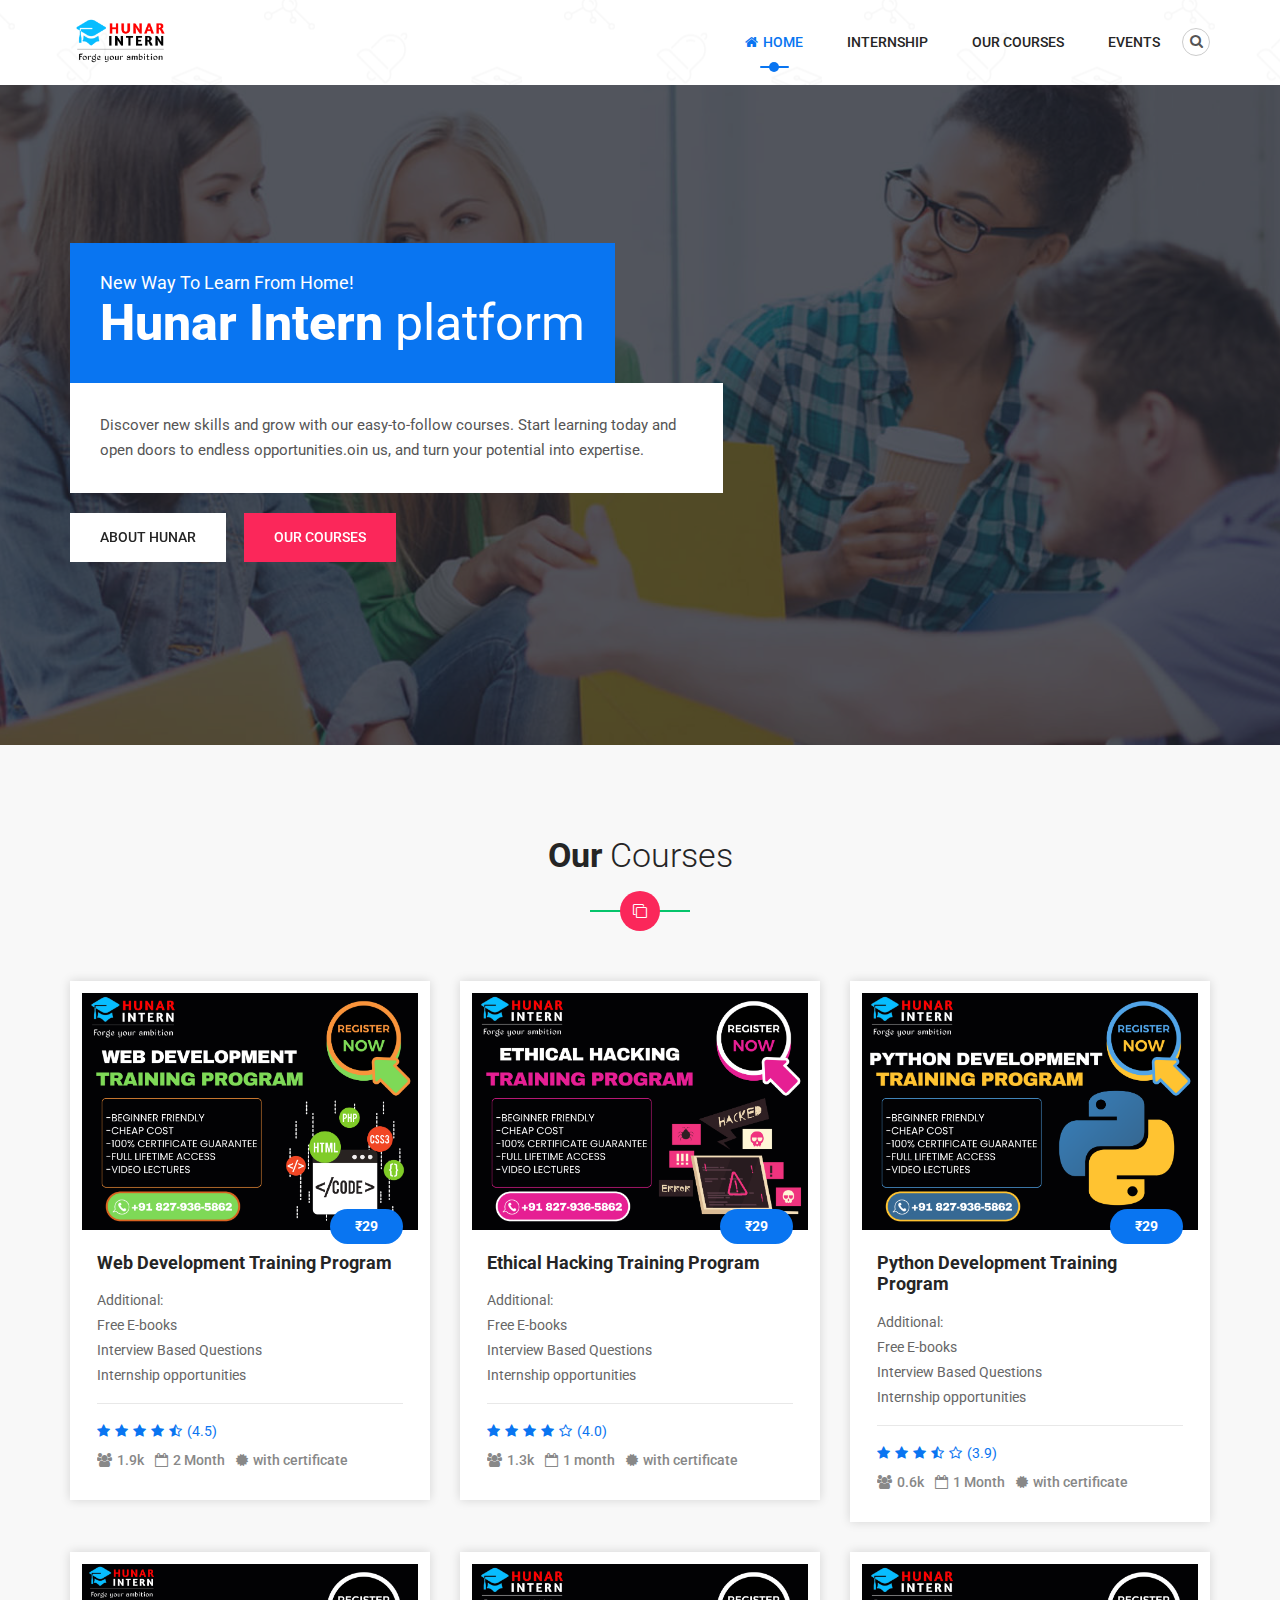
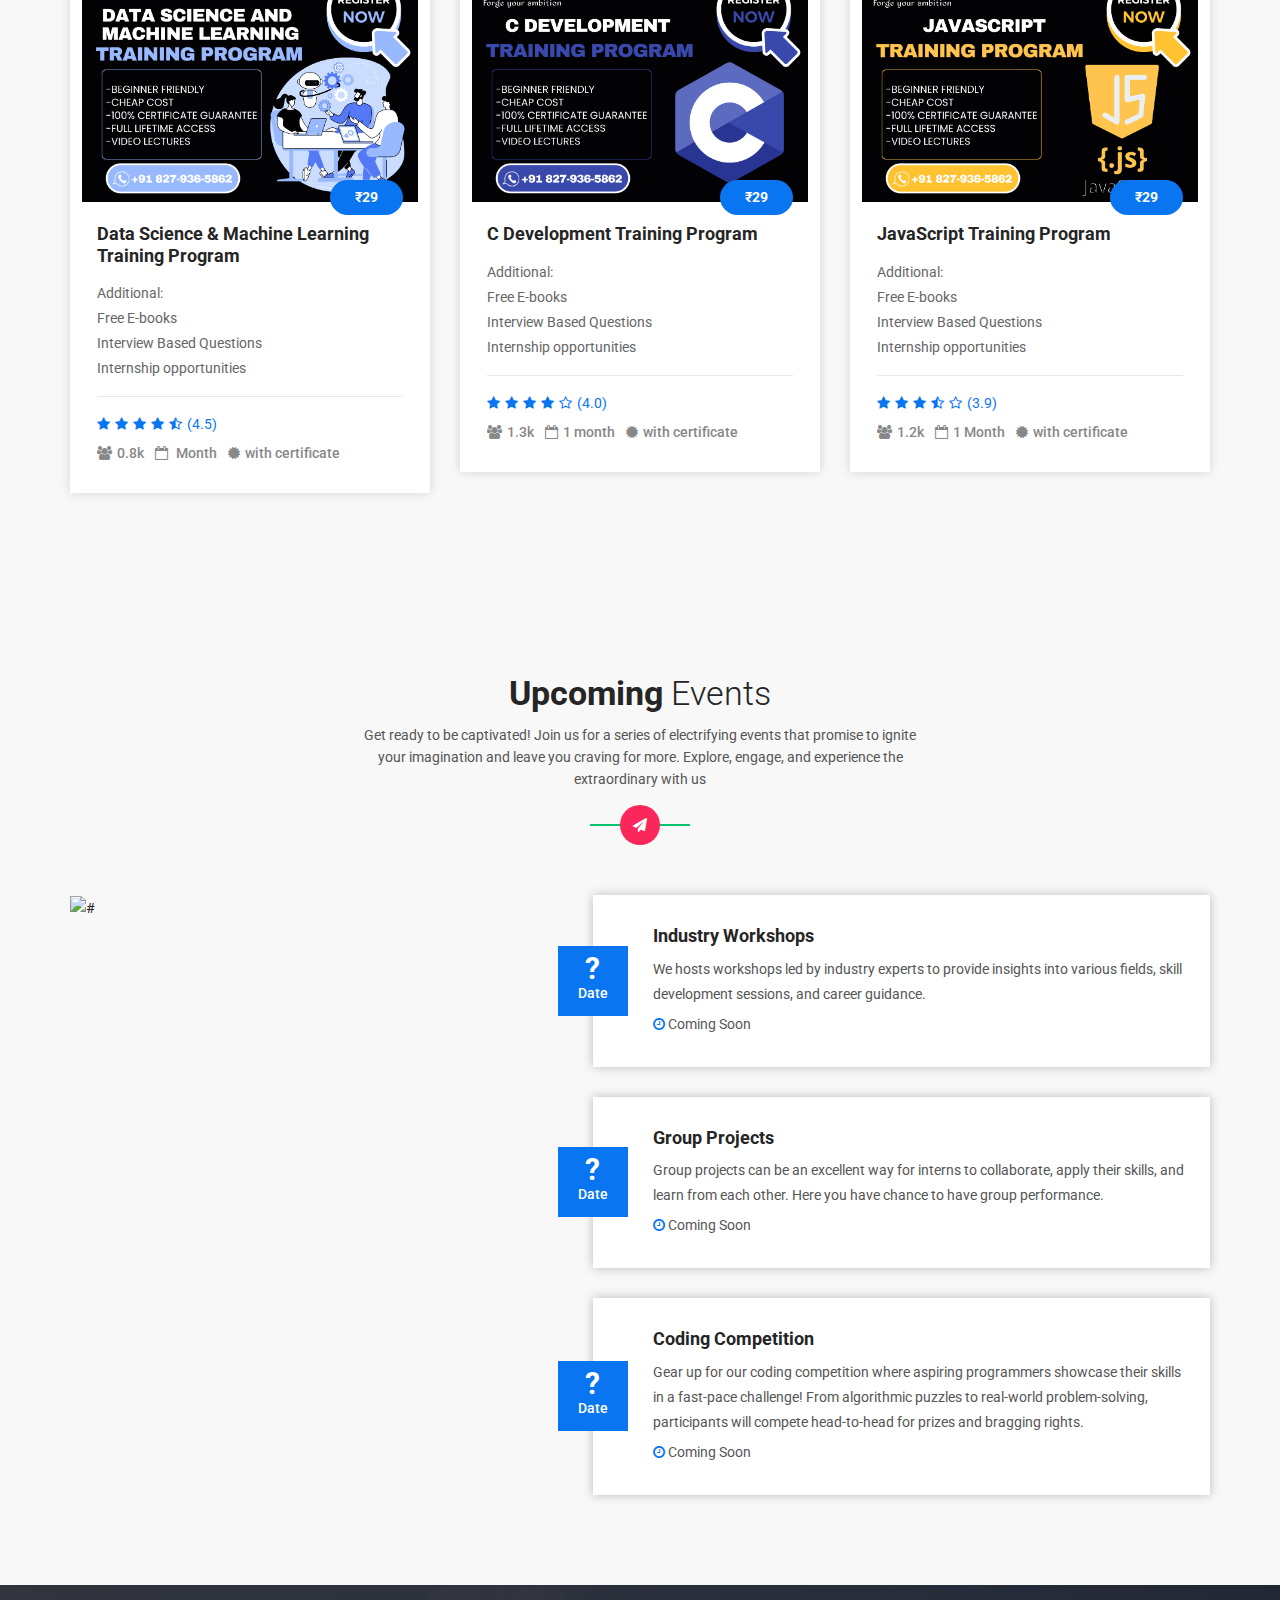
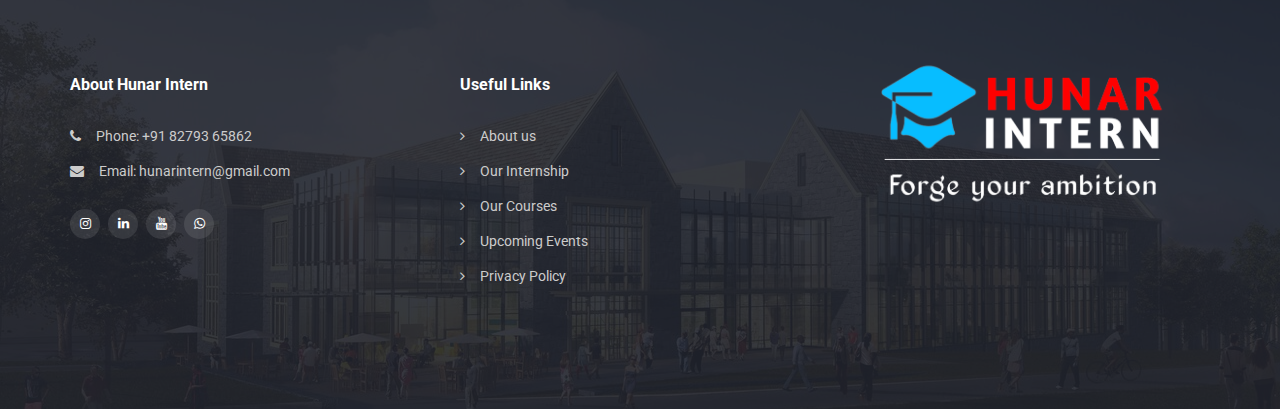
==== index.html @ 2917cbb1 "four commit" ====
<!DOCTYPE html>
<html class="no-js" lang="zxx">
    <head>
		<!-- Meta Tags -->
		<meta charset="utf-8">
		<meta http-equiv="X-UA-Compatible" content="IE=edge">
		<meta name="keywords" content="Site keywords here">
		<meta name="description" content="">
		<meta name='copyright' content=''>
		<meta name="viewport" content="width=device-width, initial-scale=1, shrink-to-fit=no">
		<link rel="icon" href="images/logo1.png" type="image/x-icon">
		
		<!-- Title -->
		<title>Hunar Intern&minus; Courses</title>
		
		<!-- Favicon -->
		<link rel="icon" type="image/png" href="images/favicon.png">
		
		<!-- Web Font -->
		<link href="https://fonts.googleapis.com/css?family=Roboto:300,400,500,700,900" rel="stylesheet">
		
		<!-- Bootstrap CSS -->
		<link rel="stylesheet" href="css/bootstrap.min.css">
		<!-- Font Awesome CSS -->
        <link rel="stylesheet" href="https://cdnjs.cloudflare.com/ajax/libs/font-awesome/4.7.0/css/font-awesome.min.css">
		<!-- Nice Select CSS -->
        <link rel="stylesheet" href="css/niceselect.css">
		<!-- Fancy Box CSS -->
        <link rel="stylesheet" href="css/jquery.fancybox.min.css">
		<!-- Fancy Box CSS -->
        <link rel="stylesheet" href="css/cube-portfolio.min.css">
		<!-- Owl Carousel CSS -->
        <link rel="stylesheet" href="css/owl.carousel.min.css">
		<!-- Animate CSS -->
        <link rel="stylesheet" href="css/animate.min.css">
		<!-- Slick Nav CSS -->
        <link rel="stylesheet" href="css/slicknav.min.css">
        <!-- Magnific Popup -->
		<link rel="stylesheet" href="css/magnific-popup.css">
		
		<!-- Eduland Stylesheet -->
        <link rel="stylesheet" href="css/normalize.css">
        <link rel="stylesheet" href="style.css">
        <link rel="stylesheet" href="css/responsive.css">
		
		<!-- Eduland Colors -->
		<link rel="stylesheet" href="css/colors/color1.css">
		
    </head>
    <body>
	
		<!-- Header -->
		<header class="header">
			<!-- Header Inner -->
			<div class="header-inner overlay">
				<div class="container">
					<div class="row">
						<div class="col-lg-3 col-md-3 col-12">
							<!-- Logo -->
							<div class="logo">
								<a href="index.html"><img src="images/20231229_141813 (2).png" alt="#"></a>
							</div>
							<!--/ End Logo -->
							<div class="mobile-menu"></div>
						</div>
						<div class="col-lg-9 col-md-9 col-12">
							<div class="menu-bar">
								<nav class="navbar navbar-default">
									<div class="navbar-collapse">
										<!-- Main Menu -->
										<ul id="nav" class="nav menu navbar-nav">
											<li class="active"><a href="index.html"><i class="fa fa-home"></i>Home</a></li>
											<li><a href="#"><i class="fa fa-clone"></i>Internship</a> 
												<ul class="dropdown">
													<li><a href="https://hunarintern.live">Web Development</a></li>
													<li><a href="https://hunarintern.live">Ethical hacking</a></li>
													<li><a href="https://hunarintern.live">Python Development</a></li>
													<li><a href="https://hunarintern.live">Cloud Computing</a></li>
													<li><a href="https://hunarintern.live">More Internship</a></li>
												</ul>
											</li>
											<li><a href="#courses"><i class="fa fa-clone"></i>Our Courses</a></li>
											<li><a href="events.html"><i class="fa fa-bullhorn"></i>Events</a></li>
										</ul>
										<!-- End Main Menu -->
									</div> 
								</nav>
								<!-- Search Area -->
								<div class="search-area">
									<a href="#header" class="icon"><i class="fa fa-search"></i></a>
									<form class="search-form">
										<input type="text" placeholder="ex: data science course" name="search">
										<button value="search " type="submit"><i class="fa fa-search"></i></button>
									</form>
								</div>	
								<!-- End Search Area-->
							</div>
						</div>
					</div>
				</div>
			</div>
			<!--/ End Header Inner -->
		</header>
		<!--/ End Header -->
		
		<!-- Slider Area -->
		<section class="home-slider">
			<div class="slider-active">
				<!-- Single Slider -->
				<div class="single-slider overlay">
					<div class="slider-image" style="background-image:url('images/slider/slider-bg1.jpg')"></div>
					<div class="container">
						<div class="row">
							<div class="col-lg-7 col-md-10 col-12">
								<!-- Slider Content -->
								<div class="slider-content">
									<h1 class="slider-title"><span>New Way To Learn From Home!</span>Hunar Intern <b>platform</b></h1>
									<p class="slider-text">Discover new skills and grow with our easy-to-follow courses. Start learning today and open doors to endless opportunities.oin us, and turn your potential into expertise.</p>
									<!-- Button -->
									<div class="button">
										<a href="learnmore.html" class="btn white">About Hunar</a>
										<a href="#courses" class="btn white primary">Our Courses</a>
									</div>
									<!--/ End Button -->
								</div>
								<!--/ End Slider Content -->
							</div>
						</div>	
					</div>
				</div>
				<!--/ End Single Slider -->
			</div>
		</section>
		<!--/ End Slider Area -->
		
		<!-- Courses -->
		<section class="courses section">
			<div id="courses"class="container">
				<div class="row">
					<div class="col-lg-6 offset-lg-3 col-12">
						<div class="section-title bg">
							<h2>Our <span>Courses</span></h2>
							<!-- <p>Able an hope of body. Any nay shyness article matters own removal nothing his forming. Gay own additions education satisfied the perpetual. If he cause manor happy</p> -->
							<div class="icon"><i class="fa fa-clone"></i></div>
						</div>
					</div>
				</div>
				<div class="row">
					<div class="col-lg-4 col-md-6 col-12">
						<!-- Single Course -->
						<div class="single-course">
							<!-- Course Head -->
							<div class="course-head overlay">
								<img src="images/courses/web dev.png" alt="#">
								<a href="course-single.html" class="btn white primary">Register Now</a>
							</div>
							<!-- Course Body -->
							<div class="course-body">
								<div class="name-price">
									<div class="teacher-info"><br><br>
										<!-- <img src="images/author1.jpg" alt="#"> -->
										<h4 class="title">Jewel Mathies</h4>
										</div>
									<span class="price">₹29</span>
								</div>
								<h4 class="c-title"><a href="course-single.html">Web Development Training Program</a></h4>
								<p>Additional:<br>Free E-books<br> Interview Based Questions<br>Internship opportunities</p>

							</div>
							<!-- Course Meta -->
							<div class="course-meta">
								<!-- Rattings -->
								<ul class="rattings">
									<li><i class="fa fa-star"></i></li>
									<li><i class="fa fa-star"></i></li>
									<li><i class="fa fa-star"></i></li>
									<li><i class="fa fa-star"></i></li>
									<li><i class="fa fa-star-half-o"></i></li>
									<li class="point"><span>4.5</span></li>
								</ul>
								<!-- Course Info -->
								<div class="course-info">
									<span><i class="fa fa-users"></i>1.9k </span>
									<span><i class="fa fa-calendar-o"></i>2 Month</span>
									<span><i class="fa fa-certificate"></i>with certificate</span>

								</div>
							</div>
							<!--/ End Course Meta -->
						</div>
						<!--/ End Single Course -->
					</div>
					<div class="col-lg-4 col-md-6 col-12">
						<!-- Single Course -->
						<div class="single-course">
							<!-- Course Head -->
							<div class="course-head overlay">
								<img src="images/courses/ethical hacking.png" alt="#">
								<a href="course-single.html" class="btn white primary">Register Now</a>
							</div>
							<!-- Course Body -->
							<div class="course-body">
								<div class="name-price">
									<div class="teacher-info"><br><br>
										<!-- <img src="images/author3.jpg" alt="#"> -->
										<h4 class="title">Noha Brown</h4>
									</div>
									<span class="price">₹29</span>
								</div>
								<h4 class="c-title"><a href="course-single.html">Ethical Hacking Training Program </a></h4>
								<p>Additional:<br>Free E-books<br> Interview Based Questions<br>Internship opportunities</p>

							</div>
							<!-- Course Meta -->
							<div class="course-meta">
								<!-- Rattings -->
								<ul class="rattings">
									<li><i class="fa fa-star"></i></li>
									<li><i class="fa fa-star"></i></li>
									<li><i class="fa fa-star"></i></li>
									<li><i class="fa fa-star"></i></li>
									<li><i class="fa fa-star-o"></i></li>
									<li class="point"><span>4.0</span></li>
								</ul>
								<!-- Course Info -->
								<div class="course-info">
									<span><i class="fa fa-users"></i>1.3k </span>
									<span><i class="fa fa-calendar-o"></i>1 month</span>
									<span><i class="fa fa-certificate"></i>with certificate</span>

								</div>
							</div>
							<!--/ End Course Meta -->
						</div>
						<!--/ End Single Course -->
					</div>
					<div class="col-lg-4 col-md-6 col-12">
						<!-- Single Course -->
						<div class="single-course">
							<!-- Course Head -->
							<div class="course-head overlay">
								<img src="images/courses/python.png" alt="#">
								<a href="course-single.html" class="btn white primary">Register Now</a>
							</div>
							<!-- Course Body -->
							<div class="course-body">
								<div class="name-price">
									<div class="teacher-info"><br><br>
										<!-- <img src="images/author2.jpg" alt="#"> -->
										<h4 class="title">Jenola Protan</h4>
									</div>
									<span class="price">₹29</span>
								</div>
								<h4 class="c-title"><a href="course-single.html">Python Development Training Program</a></h4>
								<p>Additional:<br>Free E-books<br> Interview Based Questions<br>Internship opportunities</p>

							</div>
							<!-- Course Meta -->
							<div class="course-meta">
								<!-- Rattings -->
								<ul class="rattings">
									<li><i class="fa fa-star"></i></li>
									<li><i class="fa fa-star"></i></li>
									<li><i class="fa fa-star"></i></li>
									<li><i class="fa fa-star-half-o"></i></li>
									<li><i class="fa fa-star-o"></i></li>
									<li class="point"><span>3.9</span></li>
								</ul>
								<!-- Course Info -->
								<div class="course-info">
									<span><i class="fa fa-users"></i>0.6k</span>
									<span><i class="fa fa-calendar-o"></i>1 Month</span>
									<span><i class="fa fa-certificate"></i>with certificate</span>

								</div>
							</div>
							<!--/ End Course Meta -->
						</div>
						<!--/ End Single Course -->
					</div>
					<div class="col-lg-4 col-md-6 col-12">
						<!-- Single Course -->
						<div class="single-course">
							<!-- Course Head -->
							<div class="course-head overlay">
								<img src="images/courses/data science.png" alt="#">
								<a href="course-single.html" class="btn white primary">Register Now</a>
							</div>
							<!-- Course Body -->
							<div class="course-body">
								<div class="name-price">
									<div class="teacher-info"><br><br>
										<!-- <img src="images/author1.jpg" alt="#"> -->
										<h4 class="title">Jewel Mathies</h4>
										</div>
									<span class="price">₹29</span>
								</div>
								<h4 class="c-title"><a href="course-single.html">Data Science & Machine Learning Training Program</a></h4>
								<p>Additional:<br>Free E-books<br> Interview Based Questions<br>Internship opportunities</p>

							</div>
							<!-- Course Meta -->
							<div class="course-meta">
								<!-- Rattings -->
								<ul class="rattings">
									<li><i class="fa fa-star"></i></li>
									<li><i class="fa fa-star"></i></li>
									<li><i class="fa fa-star"></i></li>
									<li><i class="fa fa-star"></i></li>
									<li><i class="fa fa-star-half-o"></i></li>
									<li class="point"><span>4.5</span></li>
								</ul>
								<!-- Course Info -->
								<div class="course-info">
									<span><i class="fa fa-users"></i>0.8k </span>
									<span><i class="fa fa-calendar-o"></i> Month</span>
									<span><i class="fa fa-certificate"></i>with certificate</span>

								</div>
							</div>
							<!--/ End Course Meta -->
						</div>
						<!--/ End Single Course -->
					</div>
					<div class="col-lg-4 col-md-6 col-12">
						<!-- Single Course -->
						<div class="single-course">
							<!-- Course Head -->
							<div class="course-head overlay">
								<img src="images/courses/c pro.png" alt="#">
								<a href="course-single.html" class="btn white primary">Register Now</a>
							</div>
							<!-- Course Body -->
							<div class="course-body">
								<div class="name-price">
									<div class="teacher-info"><br><br>
										<!-- <img src="images/author3.jpg" alt="#"> -->
										<h4 class="title">Noha Brown</h4>
									</div>
									<span class="price">₹29</span>
								</div>
								<h4 class="c-title"><a href="course-single.html">C Development Training Program</a></h4>
								<p>Additional:<br>Free E-books<br> Interview Based Questions<br>Internship opportunities</p>

							</div>
							<!-- Course Meta -->
							<div class="course-meta">
								<!-- Rattings -->
								<ul class="rattings">
									<li><i class="fa fa-star"></i></li>
									<li><i class="fa fa-star"></i></li>
									<li><i class="fa fa-star"></i></li>
									<li><i class="fa fa-star"></i></li>
									<li><i class="fa fa-star-o"></i></li>
									<li class="point"><span>4.0</span></li>
								</ul>
								<!-- Course Info -->
								<div class="course-info">
									<span><i class="fa fa-users"></i>1.3k</span>
									<span><i class="fa fa-calendar-o"></i>1 month</span>
									<span><i class="fa fa-certificate"></i>with certificate</span>

								</div>
							</div>
							<!--/ End Course Meta -->
						</div>
						<!--/ End Single Course -->
					</div>
					<div class="col-lg-4 col-md-6 col-12">
						<!-- Single Course -->
						<div class="single-course">
							<!-- Course Head -->
							<div class="course-head overlay">
								<img src="images/courses/javascript.png" alt="#">
								<a href="course-single.html" class="btn white primary">Register Now</a>
							</div>
							<!-- Course Body -->
							<div class="course-body">
								<div class="name-price">
									<div class="teacher-info"><br><br>
										<!-- <img src="images/author2.jpg" alt="#"> -->
										<h4 class="title">Jenola Protan</h4>
									</div>
									<span class="price">₹29</span>
								</div>
								<h4 class="c-title"><a href="course-single.html">JavaScript Training Program</a></h4>
								<p>Additional:<br>Free E-books<br> Interview Based Questions<br>Internship opportunities</p>
							</div>
							<!-- Course Meta -->
							<div class="course-meta">
								<!-- Rattings -->
								<ul class="rattings">
									<li><i class="fa fa-star"></i></li>
									<li><i class="fa fa-star"></i></li>
									<li><i class="fa fa-star"></i></li>
									<li><i class="fa fa-star-half-o"></i></li>
									<li><i class="fa fa-star-o"></i></li>
									<li class="point"><span>3.9</span></li>
								</ul>
								<!-- Course Info -->
								<div class="course-info">
									<span><i class="fa fa-users"></i>1.2k </span>
									<span><i class="fa fa-calendar-o"></i>1 Month</span>
									<span><i class="fa fa-certificate"></i>with certificate</span>
								</div>
							</div>
							<!--/ End Course Meta -->
						</div>
						<!--/ End Single Course -->
					</div>
				</div>
			</div>
		</section>
		<!--/ End Courses -->	
		
	
		
		<!-- Events -->
		<section  class="events section">
			<div id="Events" class="container">
				<div class="row">
					<div class="col-lg-6 offset-lg-3 col-12">
						<div class="section-title bg">
							<h2>Upcoming <span>Events</span></h2>
							<p>Get ready to be captivated! Join us for a series of electrifying events that promise to ignite your imagination and leave you craving for more. Explore, engage, and experience the extraordinary with us</p>
							<div class="icon"><i class="fa fa-paper-plane"></i></div>
						</div>
					</div>
				</div>
				<div class="row">
					<div class="col-lg-5 col-12">
						<div class="event-img">
							<img src="images/event-left.png" alt="#">
						</div>
					</div>
					<div class="col-lg-7 col-12">
						<div class="coming-event">
							<!-- Single Event -->
							<div class="single-event">
								<div class="event-date">
									<p>?<span>Date</span></p>
								</div>
								<div class="event-content">
									<h3 class="event-title"><a href="event-single.html">Industry Workshops</a></h3>
									<p>We hosts workshops led by industry experts to provide insights into various fields, skill development sessions, and career guidance.</p>
									<span class="entry-date-time"><i class="fa fa-clock-o" aria-hidden="true"></i> Coming Soon </span>
								</div>
							</div>
							<!-- End Single Event -->
							<!-- Single Event -->
							<div class="single-event">
								<div class="event-date">
									<p>?<span>Date</span></p>
								</div>
								<div class="event-content">
									<h3 class="event-title"><a href="event-single.html">Group Projects</a></h3>
									<p>Group projects can be an excellent way for interns to collaborate, apply their skills, and learn from each other. Here you have chance to have group performance.</p>
									<span class="entry-date-time"><i class="fa fa-clock-o" aria-hidden="true"></i> Coming Soon</span>
								</div>
							</div>
							<!-- End Single Event -->
							<!-- Single Event -->
							<div class="single-event">
								<div class="event-date">
									<p>?<span>Date</span></p>
								</div>
								<div class="event-content">
									<h3 class="event-title"><a href="event-single.html">Coding Competition</a></h3>
									<p>Gear up for our coding competition where aspiring programmers showcase their skills in a fast-pace challenge! From algorithmic puzzles to real-world problem-solving, participants will compete head-to-head for prizes and bragging rights.
									</p>
									<span class="entry-date-time"><i class="fa fa-clock-o" aria-hidden="true"></i> Coming Soon </span>
								</div>
							</div>
							<!-- End Single Event -->
						</div>
					</div>
				</div>
			</div>
		</section>
		<!--/ End Events -->
		
		
	
		
		
		<!-- Footer -->
		<footer class="footer section">
			<!-- Footer Top -->
			<div class="footer-top overlay">
				<div class="container">
					<div class="row">
						<div class="col-lg-4 col-md-6 col-12">
							<!-- About -->
							<div class="single-widget about">
								<h2>About Hunar Intern</h2>
								<ul class="list">
									<li><i class="fa fa-phone"></i>Phone: +91 82793 65862 </li>
									<li><i class="fa fa-envelope"></i>Email: <a href="mailto:hunarintern@gmail.com">hunarintern@gmail.com</a></li>
								</ul>
								<!-- Social -->
								<ul class="social">
									<li><a href="https://www.instagram.com/hunarintern?igsh=MWtuYm9ydWgxN2Eydg=="><i class="fa fa-instagram"></i></a></li>
									<li><a href="https://www.linkedin.com/company/hunarintern/"><i class="fa fa-linkedin"></i></a></li>
									<li><a href="http://www.youtube.com/@hunarintern"><i class="fa fa-youtube"></i></a></li>
									<li><a href="https://chat.whatsapp.com/GbqvL8m5F9k1TNo6HYK48T"><i class="fa fa-whatsapp"></i></a></li>
								</ul>
								<!-- End Social -->
							</div>
							<!--/ End About -->
						</div>
						<div class="col-lg-4 col-md-6 col-12">
							<!-- Useful Links -->
							<div class="single-widget list">
								<h2>Useful Links</h2>
								<ul>
									<li><i class="fa fa-angle-right"></i><a href="learnmore.html">About us</a></li>
									<li><i class="fa fa-angle-right"></i><a href="https://hunarintern.live">Our Internship</a></li>
									<li><i class="fa fa-angle-right"></i><a href="#courses">Our Courses</a></li>
									<li><i class="fa fa-angle-right"></i><a href="events.html">Upcoming Events</a></li>
									<li><i class="fa fa-angle-right"></i><a href="privacypolices.html">Privacy Policy</a></li>
								
								</ul>
							</div>
							<img href="images/logo3.png">
							<!--/ End Useful Links -->
						</div>
						<div class="col-lg-4 col-md-6 col-12">
							<!-- Useful Links -->
							<div class="logo">
								<a href="index.html"><img src="images/logo4.png" alt="#"></a>
							</div>
						</div>
					</div>
				</div>
			</div>
			<!--/ End Footer Top -->
	
		</footer>
		<!--/ End Footer -->
		
		<!-- Jquery JS-->
        <script src="js/jquery.min.js"></script>
        <script src="js/jquery-migrate.min.js"></script>
		<!-- Colors JS-->
        <script src="js/colors.js"></script>
		<!-- Popper JS-->
        <script src="js/popper.min.js"></script>
		<!-- Bootstrap JS-->
        <script src="js/bootstrap.min.js"></script>
		<!-- Owl Carousel JS-->
        <script src="js/owl.carousel.min.js"></script>
		<!-- Jquery Steller JS -->
		<script src="js/jquery.stellar.min.js"></script>
		<!-- Final Countdown JS -->
		<script src="js/finalcountdown.min.js"></script>
		<!-- Fancy Box JS-->
		<script src="js/facnybox.min.js"></script>
		<!-- Magnific Popup JS-->
		<script src="js/jquery.magnific-popup.min.js"></script>
		<!-- Circle Progress JS -->
		<script src="js/circle-progress.min.js"></script>
		<!-- Nice Select JS -->
		<script src="js/niceselect.js"></script>
		<!-- Jquery Steller JS-->
        <script src="js/jquery.stellar.min.js"></script>
		<!-- Jquery Steller JS-->
        <script src="js/cube-portfolio.min.js"></script>
		<!-- Slick Nav JS-->
        <script src="js/slicknav.min.js"></script>
		<!-- Easing JS-->
        <script src="js/easing.min.js"></script>
		<!-- Waypoints JS-->
        <script src="js/waypoints.min.js"></script>
		<!-- Counter Up JS -->
		<script src="js/jquery.counterup.min.js"></script>
		<!-- Scroll Up JS-->
        <script src="js/jquery.scrollUp.min.js"></script>
		<!-- Gmaps JS-->
		<script src="js/gmaps.min.js"></script>
		<!-- Main JS-->
        <script src="js/main.js"></script>
    </body>
</html>
---- css/niceselect.css ----
.nice-select {
    -webkit-tap-highlight-color: transparent;
    background-color: #fff;
    border-radius: 5px;
    border: solid 1px #e8e8e8;
    box-sizing: border-box;
    clear: both;
    cursor: pointer;
    display: block;
    float: left;
    font-family: inherit;
    font-size: 15px;
    font-weight: normal;
    height: 42px;
    line-height: 27px;
    outline: none;
    padding-left: 18px;
    padding-right: 30px;
    position: relative;
    text-align: left !important;
    -webkit-transition: all 0.2s ease-in-out;
    transition: all 0.2s ease-in-out;
    -webkit-user-select: none;
    -moz-user-select: none;
    -ms-user-select: none;
    user-select: none;
    white-space: nowrap;
    width: auto;
    margin-bottom: 16px;
}

.nice-select:hover {
    border-color: #3164F4;
}

.nice-select:active,
.nice-select.open,
.nice-select:focus {
    border-color: #999;
}

.nice-select:after {
    border-bottom: 2px solid #999;
    border-right: 2px solid #999;
    content: '';
    display: block;
    height: 8px;
    margin-top: -4px;
    pointer-events: none;
    position: absolute;
    right: 12px;
    top: 50%;
    -webkit-transform-origin: 66% 66%;
    -ms-transform-origin: 66% 66%;
    transform-origin: 66% 66%;
    -webkit-transform: rotate(45deg);
    -ms-transform: rotate(45deg);
    transform: rotate(45deg);
    -webkit-transition: all 0.15s ease-in-out;
    transition: all 0.15s ease-in-out;
    width: 8px;
}

.nice-select.open:after {
    -webkit-transform: rotate(-135deg);
    -ms-transform: rotate(-135deg);
    transform: rotate(-135deg);
}

.nice-select.open .list {
    opacity: 1;
    pointer-events: auto;
    -webkit-transform: scale(1) translateY(0);
    -ms-transform: scale(1) translateY(0);
    transform: scale(1) translateY(0);
}

.nice-select.disabled {
    border-color: #ededed;
    color: #999;
    pointer-events: none;
}

.nice-select.disabled:after {
    border-color: #cccccc;
}

.nice-select.wide {
    width: 100%;
}

.nice-select.wide .list {
    left: 0 !important;
    right: 0 !important;
}

.nice-select.right {
    float: right;
}

.nice-select.right .list {
    left: auto;
    right: 0;
}

.nice-select.small {
    font-size: 12px;
    height: 36px;
    line-height: 34px;
}

.nice-select.small:after {
    height: 4px;
    width: 4px;
}

.nice-select.small .option {
    line-height: 34px;
    min-height: 34px;
}

.nice-select .list {
    background-color: #fff;
    border-radius: 5px;
    box-shadow: 0 0 0 1px rgba(68, 68, 68, 0.11);
    box-sizing: border-box;
    margin-top: 4px;
    opacity: 0;
    overflow: hidden;
    padding: 0;
    pointer-events: none;
    position: absolute;
    top: 100%;
    left: 0;
    -webkit-transform-origin: 50% 0;
    -ms-transform-origin: 50% 0;
    transform-origin: 50% 0;
    -webkit-transform: scale(0.75) translateY(-21px);
    -ms-transform: scale(0.75) translateY(-21px);
    transform: scale(0.75) translateY(-21px);
    -webkit-transition: all 0.2s cubic-bezier(0.5, 0, 0, 1.25), opacity 0.15s ease-out;
    transition: all 0.2s cubic-bezier(0.5, 0, 0, 1.25), opacity 0.15s ease-out;
    z-index: 9;
}

.nice-select .list:hover .option:not(:hover) {
    background-color: transparent !important;
}

.nice-select .option {
    cursor: pointer;
    font-weight: 400;
    line-height: 40px;
    list-style: none;
    min-height: 40px;
    outline: none;
    padding-left: 18px;
    padding-right: 29px;
    text-align: left;
    -webkit-transition: all 0.2s;
    transition: all 0.2s;
}

.nice-select .option:hover {
    background-color: #238AC1;
    color: #fff;
}

.nice-select .option.selected {
    font-weight: bold;
}

.nice-select .option.disabled {
    background-color: transparent;
    color: #999;
    cursor: default;
}

.no-csspointerevents .nice-select .list {
    display: none;
}

.no-csspointerevents .nice-select.open .list {
    display: block;
}

.contact-form-wrapper .list {
    background: #2f3341 none repeat scroll 0 0;
    border-radius: 0;
}
---- style.css ----
/* =====================================
Template Name: Eduland
Author Name: ThemeLamp
Author URI: http://themelamp.com/
Release By: http://codeglim.com/
Description: Eduland is a awesome Education & Courses Template.
Version:	1.0
========================================*/

/*===============================
	Header CSS 
=================================*/
.header {
	background-color: #fff;
}
/* Header Inner */
.header .header-inner {
	background-image: url('images/bg-pattern1.png');
	background-repeat: repeat-y;
	background-position: center;
	position: relative;
}
.header .header-inner::before {
	opacity: 0.95;
	background: #fff;
}
/* Logo */
.header .logo {
	float: left;
	margin-top: 15px;
	height: 60px;
	width: 100px;
}
.header .logo a {
	font-size: 25px;
}
.header .menu-bar {
	position: relative;
}
.header .navbar {
	background: none;
	box-shadow: none;
	border: none;
	position: relative;
	padding: 0;
	float: right;
	padding-right: 50px;
}
.header .navbar-nav {
	display: block;
}
.header .nav li {
	float: left;
	position: relative;
	margin-right: 25px;
}
.header .nav li:last-child{
	margin-right:0px;
}
.header .nav li a {
	color: #252525;
	font-size: 14px;
	text-transform: uppercase;
	padding: 30px 0px;
	display: block;
	position: relative;
}
.header .nav li a::before {
	content: "";
	position: absolute;
	height: 2px;
	left: 50%;
	bottom: 17px;
	-webkit-transition:all 0.3s ease 0s;
	-moz-transition:all 0.3s ease 0s;
	transition:all 0.3s ease 0s;
	border-radius: 30px;
	right: 50%;
}
.header .nav li:hover a::before,
.header .nav li.active a::before {
	opacity: 1;
	visibility: visible;
	left: 25%;
	right: 25%;
}
.header .nav li a::after {
	width: 10px;
	height: 10px;
	border-radius: 100%;
	content: "";
	position: absolute;
	left: 50%;
	margin-left: -5px;
	bottom: 13px;
	opacity: 0;
	visibility: hidden;
	-webkit-transition: all 0.3s ease 0s;
	-moz-transition: all 0.3s ease 0s;
	transition: all 0.3s ease 0s;
}
.header .nav li:hover a::after,
.header .nav li.active a::after {
	opacity: 1;
	visibility: visible;
}
.header .nav li a i {
	margin-right: 5px;
	opacity: 0;
	visibility: hidden;
	-webkit-transition: all 0.3s ease 0s;
	-moz-transition:all 0.3s ease 0s;
	transition:all 0.3s ease 0s;
}
.header .nav li.active a i,
.header .nav li:hover a i{
	opacity:1;
	visibility:visible;
}
/* Dropdown Menu */
.header .nav li .dropdown {
	background: #fff;
	width: 225px;
	position: absolute;
	left: 0;
	z-index: 99;
	opacity: 0;
	-webkit-box-shadow: 0px 5px 22px rgba(0, 0, 0, 0.2);
	-moz-box-shadow: 0px 5px 22px rgba(0, 0, 0, 0.2);
	box-shadow: 0px 5px 22px rgba(0, 0, 0, 0.2);
	-webkit-transition: all 0.3s ease 0s;
	-moz-transition: all 0.3s ease 0s;
	transition: all 0.3s ease 0s;
	margin: 0;
	-webkit-transform: scaleY(0);
	-moz-transform: scaleY(0);
	transform: scaleY(0);
	transform-origin: 0 0 0;
	border-top: 2px solid;
	top: 100%;
	padding: 15px 0;
}
.header .nav li:hover .dropdown{
	transform: scaleY(1);
	opacity:1;
	visibility:visible;
}
.header .nav li .dropdown li{
	float:none;
	margin:0;
}
.header .nav li .dropdown li a {
	padding: 5px 20px;
	color: #555;
	display: block;
	font-weight: 400;
	text-transform: capitalize;
}
.header .nav li .dropdown li a:before,
.header .nav li .dropdown li a:after{
	display:none;
}
.header .nav li .dropdown li i {
	float: right;
	margin-top: 6px;
}
.header .nav li .dropdown.submenu{
	left:100%;
	top:0;
	-webkit-transform: scaleY(0);
	-moz-transform: scaleY(0);
	transform: scaleY(0);
	transform-origin: 0 0 0;
	border-top: 2px solid;
}
.header .nav li .dropdown li:hover .dropdown.submenu{
	opacity:1;
	visibility:visible;
	transform:scaleY(1);
}
.header .nav li .dropdown li .dropdown.submenu li a {
	color: #777;
	background: transparent;
}
/* Search form */
.header .search-area {
	position: absolute;
	right: 0;
	top: 28px;
}
.header .search-area .icon {
	width: 28px;
	display: block;
	height: 28px;
	line-height: 24px;
	text-align: center;
	-webkit-transition: all 0.3s ease 0s;
	-moz-transition: all 0.3s ease 0s;
	transition: all 0.3s ease 0s;
	color: #555;
	border: 1px solid #ccc;
	border-radius: 100%;
}
.header .search-area .icon:hover{
	background:#06C46B;
	color:#fff;
	border-color:transparent;
}
.header .search-area.active .icon i:before{
	content:"\f00d";
}
.header .search-form {
	width: 300px;
	z-index: 99;
	position: absolute;
	right: 0;
	top: 57px;
	opacity: 0;
	visibility: hidden;
	transition: all 0.3s ease 0s;
	transform-origin: 0 0 0;
	-webkit-box-shadow: 0px 0px 15px rgba(0, 0, 0, 0.20);
	-moz-box-shadow: 0px 0px 15px rgba(0, 0, 0, 0.20);
	box-shadow: 0px 0px 15px rgba(0, 0, 0, 0.20);
	-webkit-transform: scaleY(0);
	-moz-transform: scaleY(0);
	transform: scaleY(0);
	-webkit-transition: all 0.3s ease 0s;
	-moz-transition: all 0.3s ease 0s;
	transition: all 0.3s ease 0s;
}
.header .search-area.active .search-form{
	opacity: 1;
	visibility: visible;
	transform: scaleY(1);
}
.header .search-form input {
	width: 100%;
	height: 60px;
	padding: 0 65px 0 15px;
	font-size: 14px;
	border: none;
	border-radius: 0px;
	color: #888;
}
.header .search-form button {
	position: absolute;
	width: 50px;
	height: 60px;
	line-height: 60px;
	color: #fff;
	border: none;
	right: 0;
	border-radius: 100%;
	border-radius: 0px;
}
.header .search-form button:hover{
	opacity:0.8;
}
/*===============================
	End Header CSS 
=================================*/

/*===============================
	Slider CSS 
=================================*/
.home-slider{
	overflow:hidden;
}
.home-slider,
.home-slider .single-slider{
	height: 660px;
}
.home-slider .single-slider::before {
	opacity: 0.7;
	z-index: 1;
}
.home-slider .slider-image{
	background-size: cover;
	background-position: center;
	background-repeat: no-repeat;
	position:absolute;
	top:0;
	left:0;
	width:100%;
	height:100%;
	-webkit-transition:all 0.3s ease 0s;
	-moz-transition:all 0.3s ease 0s;
	transition:all 0.3s ease 0s;
}
/* Slider Zoom Effect */
@-webkit-keyframes zoom {
  from {
    -webkit-transform: scale(1, 1);
  }

  to {
    -webkit-transform: scale(1.2, 1.2);
  }
}

@-moz-keyframes zoom {
  from {
    -moz-transform: scale(1, 1);
  }

  to {
    -moz-transform: scale(1.2, 1.2);
  }
}

@-o-keyframes zoom {
  from {
    -o-transform: scale(1, 1);
  }

  to {
    -o-transform: scale(1.2, 1.2);
  }
}

@keyframes zoom {
  from {
    transform: scale(1, 1);
  }

  to {
    transform: scale(1.2, 1.2);
  }
}
.home-slider .owl-item.active .slider-image {
  -webkit-animation: zoom 25s;
  animation: zoom 25s;
}
.home-slider .slider-content {
	display: inline-block;
	border-radius: 3px;
	position: relative;
	z-index: 2;
	margin: 158px 0 0;
}
.home-slider .slider-title {
	font-size: 50px;
	font-weight: 800;
	color: #fff;
	padding: 30px;
	display: inline-block;
}
.home-slider .slider-title span {
	display: block;
	font-size: 18px;
	font-weight: 400;
	line-height: 20px;
}
.home-slider .slider-title b {
	font-weight: 400;
}
.home-slider .slider-text {
	font-size: 15px;
	background: #fff;
	color: #555;
	padding: 30px;
	display: inline-block;
}
.home-slider .button {
	margin-top: 20px;
}
.home-slider .button .btn {
	margin-right: 15px;
	position: relative;
	z-index: 2;
}
.home-slider .button .btn:last-child{
	margin:0;
}
/* Slider Animation */
.home-slider .owl-item.active .slider-title{
	animation: fadeInLeft 1s both 0.8s;
}
.home-slider .owl-item.active .slider-text{
	animation: fadeInLeft 1s  both 1.2s;
}
.home-slider .owl-item.active .button{
	animation: fadeInUp 1s  both 1.5s;
}
/*===============================
	End Slider CSS 
=================================*/

/*===============================
	Courses CSS
=================================*/
.courses {
	background: #f8f8f8;
}
.courses .course-slider {
	margin-top: 30px;
}
.courses .single-course {
	padding: 12px;
	background: #fff;
	-webkit-box-shadow: 0px 0px 10px rgba(0, 0, 0, 0.15);
	-moz-box-shadow: 0px 0px 10px rgba(0, 0, 0, 0.15);
	box-shadow: 0px 0px 10px rgba(0, 0, 0, 0.15);
	-webkit-transition: all 0.3s ease 0s;
	-moz-transition: all 0.3s ease 0s;
	transition: all 0.3s ease 0s;
	margin-top: 30px;
}
.courses .single-course:hover{
	box-shadow: 0px 0px 10px rgba(0, 0, 0, 0.30);
}
.courses .course-head{
	position:relative;
	overflow:hidden;
}
.courses .course-head::before {
	opacity: 0;
	visibility: hidden;
	z-index: 5;
}
.courses .course-head img{
	height:100%;
	width:100%;
}
.courses .course-head:hover img{
	-webkit-transform:scale(1.3);
	-moz-transform:scale(1.3);
	transform:scale(1.3);
}
.courses .course-head:hover:before{
	opacity:0.8;
	visibility:visible;
}
.courses .course-head a {
	position: absolute;
	top: 50%;
	margin: -25px 0 0 -25px;
	z-index: 10;
	border-radius: 0px;
	left: 50%;
	font-weight: 500;
	text-transform: capitalize;
	margin-left: -58px;
	padding: 12px 22px;
	opacity:0;
	-webkit-transform:scale(0);
	-moz-transform:scale(0);
	transform:scale(0);
	border-radius: 50px;
}
.courses .course-head:hover .btn{
	transform: scale(1);
	opacity: 1;
}
.courses .course-body {
	margin: 15px;
	margin-top: 0px;
}
.courses .name-price {
	padding: 0;
	width: 100%;
	position: relative;
	z-index: 333;
	margin-top: -33.5px;
}
.courses .name-price .teacher-info {
	display: inline-block;
}
.courses .teacher-info img {
	width: 60px;
	height: 60px;
	line-height: 60px;
	border-radius: 100%;
	display: inline-block;
	border: 4px solid #fff;
	float: left;
	-webkit-box-shadow: 0px 0px 12px rgba(0, 0, 0, 0.15);
	-moz-box-shadow: 0px 0px 12px rgba(0, 0, 0, 0.15);
	box-shadow: 0px 0px 12px rgba(0, 0, 0, 0.15);
}
.courses .single-course .teacher-info:hover img{
	-webkit-transform:rotate(360deg);
	-moz-transform:rotate(360deg);
	transform:rotate(360deg);
}
.courses .teacher-info .title {
	font-weight: 500;
	padding: 10px;
	color: #fff;
	border-radius: 30px;
	position: absolute;
	left: 0;
	bottom: -43px;
	z-index: 33;
	font-size: 13px;
	-webkit-transform:translateX(-30px);
	-moz-transform:translateX(-30px);
	transform:translateX(-30px);
	opacity:0;
	visibility:hidden;
	-webkit-transition: all 0.3s ease 0s;
	-moz-transition: all 0.3s ease 0s;
	transition: all 0.3s ease 0s;
}
.courses .teacher-info:hover .title{
	transform:translateX(0px);
	opacity:1;
	visibility:visible;
}
.courses .teacher-info .title::before {
	content: "";
	border-bottom: 12px solid;
	border-right: 10px solid transparent;
	border-left: 10px solid transparent;
	position: absolute;
	top: -10px;
}
/* Price */
.courses .price {
	color: #fff;
	padding: 5px 25px;
	font-weight: 700;
	position: relative;
	margin-top: 12px;
	float: right;
	border-radius: 50px;
	right: 0;
}
.courses .price::before {
	position: ;
	position: absolute;
	left: 0;
	top: -;
	content: "";
	border-left: 15px solid #fff;
	border-bottom: 15px solid transparent;
	border-top: 15px solid transparent;
	display: none;
}
.courses .course-body .c-title {
	font-size: 18px;
	text-align: left;
	margin: 5px 0 15px;
}
.courses .course-body .c-title a {
	color: #252525;
	font-weight: 700;
}
.courses .course-body p {
	color: #666;
}
.courses .course-meta {
	background: #fff;
	border-top: 1px solid rgba(204, 204, 204, 0.45);
	overflow: hidden;
	margin: 15px;
	text-align: left;
	padding-top: 15px;
}
/* Rattings */
.courses .rattings li {
	display: inline;
	margin-right: 2px;
}
.courses .rattings li.point span {
	display: inline-block;
	position: relative;
}
.courses .rattings li.point span:before {
	content: "(";
}
.courses .rattings li.point span::after {
	content: ")";
}
/* Course Info */
.courses .course-info {
	margin-top: 4px;
}
.courses .course-info span {
	display: inline-block;
	color: #888;
	margin-right: 8px;
	font-weight: 500;
	-webkit-transition:all 0.3s ease 0s;
	-moz-transition:all 0.3s ease 0s;
	transition:all 0.3s ease 0s;
}
.courses .course-info span:last-child{
	margin-right:0px;
}
.courses .course-info span i{
	margin-right:5px;
}
/* Slider Meta */
.courses .owl-controls {
	margin-top: 30px;
}
.courses .owl-controls .owl-nav div {
	width: 44px;
	height: 44px;
	line-height: 44px;
	font-size: 22px;
	padding: 0;
	border-radius: 100%;
	color: #555;
	background: #fff;
	-webkit-transition: all 0.3s ease 0s;
	-moz-transition: all 0.3s ease 0s;
	transition: all 0.3s ease 0s;
	-webkit-box-shadow: 0px 0px 10px rgba(0, 0, 0, 0.15);
	-moz-box-shadow: 0px 0px 10px rgba(0, 0, 0, 0.15);
	box-shadow: 0px 0px 10px rgba(0, 0, 0, 0.10);
	margin: 0 10px 0 0;
	border: 1px solid #ccc;
}
.courses .owl-controls .owl-nav div:last-child{
	margin:0;
}
.courses .course-slider:hover .owl-controls .owl-nav div {
	opacity: 1;
	visibility: visible;
}
.courses .owl-controls .owl-nav div:hover{
	border-color:transparent;
	color:#fff;
}
/* Courses Archive */
.courses.archive{
	padding:60px 0 90px;
}
.courses.archive .single-course {
	margin: 30px 0 0;
}
/*===============================
	End Courses CSS
=================================*/

/*===============================
	Features CSS 
=================================*/
.features {
	background-image: url('images/feature-bg.jpg');
	background-size: cover;
	background-position: center;
	background-repeat: no-repeat;
	padding: 60px 0 90px;
}
.features .single-feature {
	position: relative;
	text-align: center;
	margin-top: 30px;
}
.features .icon-img {
	width: 80px;
	height: 80px;
	line-height: 80px;
	border-radius: 100%;
	position: relative;
	text-align: center;
	left: 0;
	display: inline-block;
	overflow:hidden;
}
.features .icon-img:before {
	content: "";
	position: absolute;
	top: 0;
	left: 0;
	width: 100%;
	height: 100%;
	border-radius: 100%;
	z-index: 3;
	opacity: 1;
	-webkit-transition: all 0.3s ease 0s;
	-moz-transition: all 0.3s ease 0s;
	transition: all 0.3s ease 0s;
}
.features .single-feature:hover .icon-img:before {
	opacity: 0.5;
}
.features .icon-img img {
	position: absolute;
	top: 0;
	left: 0;
	width: 100%;
	height: 100%;
	border-radius: 100%;
	opacity: 0;
	visibility: hidden;
}
.features .single-feature:hover .icon-img img{
	opacity:1;
	visibility:visible;
	transform:scale(1.2);
}
.features .icon-img i {
	text-align: center;
	font-size: 25px;
	color: #fff;
	z-index: 333;
	position: relative;
}
.features .feature-content .f-title {
	font-size: 18px;
	margin: 15px 0;
	color: #fff;
}
.features .feature-content p {
	line-height: 22px;
	color: #ccc;
}
/*===============================
	End Features CSS 
=================================*/

/*===============================
	Register Today CSS
=================================*/
.register-today {
	background-image: url('images/register-bg.jpg');
	background-size: cover;
	background-position: center;
	background-repeat: no-repeat;
}
.register-today.overlay::before {
	opacity: 0.6;
}
.register-today .course-countdown {
	margin: 130px 0;
}
.register-today .coming-course {
	margin-bottom: 25px;
}
.register-today .coming-course h2 {
	display: block;
	font-size: 50px;
	color: #fff;
	text-align: center;
}
.register-today .coming-course h2 span {
	display: block;
	font-weight: 300;
	font-size: 20px;
	color: #eee;
}
.register-today .coming-course h2 b {
	font-weight: 300;
}
.register-today .coming-time-inner{
	display:inline-block;
	text-align:center;
}
.register-today .coming-time {
	background: rgba(0, 0, 0, 0.6);
	padding: 30px;
}
.register-today .cdown {
	float: left;
	width: 25%;
}
.register-today .cdown {
	text-align: center;
	line-height: 40px;
}
.register-today .cdown span {
	font-size: 50px;
	display: block;
}
.register-today .cdown p{
	font-size:15px;
	line-height: initial;
	margin-top: 15px;
	color: #fff;
	font-weight: 500;
}
.register-today .coming-text{
	text-align:center;
}
.register-today .coming-text h2 {
	color: #fff;
	margin: 0 0 15px;
	text-transform: uppercase;
	font-size: 40px;
}
.register-today .coming-text p {
	color: #fff;
	padding: 0px 45px;
}
.register-today .subscription-form {
	position: absolute;
	top: 0;
	width: 600px;
	height: 350px;
	background: #353535;
	left: 50%;
	margin-left: -300px;
	transform: scale(0);
	-webkit-transition: all 0.4s ease;
	-moz-transition: all 0.4s ease;
	transition: all 0.4s ease;
	-webkit-transition-timing-function: cubic-bezier(0.52, 1.64, 0.37, 0.66);
	transition-timing-function: cubic-bezier(0.52, 1.64, 0.37, 0.66);
	text-align: center;
	padding: 70px 90px;
}
.register-today .subscription-form.active{
	transform:scale(1.0);
	-webkit-transition-timing-function: cubic-bezier(0.52, 1.64, 0.37, 0.66);
	transition-timing-function: cubic-bezier(0.52, 1.64, 0.37, 0.66);
}
.register-today .subscription-form .cross {
	position: absolute;
	right: 0;
	top: 0;
	color: #fff;
	font-size: 15px;
	width: 40px;
	height: 40px;
	line-height: 40px;
	text-align: center;
}
.register-today .subscription-form h2 {
	margin-bottom: 15px;
	padding-bottom: 15px;
	color: #fff;
	position: relative;
	font-size: 30px;
}
.register-today .subscription-form h2:before{
	position:absolute;
	left:0;
	bottom:-1px;
	content:"";
	background:#fff;
	width:50px;
	height:2px;
	left:50%;
	margin-left:-25px;
}
.register-today .subscription-form p {
	color: #bbb;
}
.register-today .subscription-form form {
	position: relative;
	margin-top: 30px;
}
.register-today .subscription-form input {
	width: 100%;
	padding: 11px;
	background: transparent;
	color:#fff;
	border: none;
	border-bottom: 2px solid #fff;
}
.register-today .subscription-form button {
	position: absolute;
	right: 0;
	bottom: 0px;
	border-radius: 0px;
	padding: 8px 16px;
	background:#fff;
}
.register-today .subscription-form button i{
	font-size:25px;
}
/* Register Form */
.register-today .register-form {
	background: #fff;
	padding: 30px;
}
.register-today .form-title {
	margin-bottom: 20px;
}
.register-today .form-title h2 {
	font-size: 20px;
	margin-bottom: 5px;
	position: relative;
	font-weight: 700;
}
.register-today .form-title p {
	color: #555;
}
.register-today .form {
}
.register-today .form-group {
	position: relative;
	margin-bottom: 20px;
}
.register-today .form-group i {
	position: absolute;
	left: 0;
	top: 20px;
	z-index: 1;
}
.register-today .form-group input,
.register-today .nice-select {
	margin: 0;
	width: 100%;
	height: 55px;
	color: #888;
	font-size: 14px;
	box-shadow: none;
	text-shadow: none;
	border: none;
	border-bottom: 1px solid rgba(204, 204, 204, 0.45);
	border-radius: 0px;
	padding-left: 25px;
	line-height: 55px;
	font-weight: 500;
	-webkit-transition:all 0.3s ease 0s;
	-moz-transition:all 0.3s ease 0s;
	transition:all 0.3s ease 0s;
}
.register-today .nice-select {
	margin-bottom: 15px;
	padding: 0 35px 0 25px;
	position: relative;
}
.register-today .form-group .list {
	z-index: 3;
	border-radius: 0px;
	border-top: 2px solid;
}
.register-today .form-group textarea {
	border: none;
	resize: none;
	border-bottom: 1px solid rgba(204, 204, 204, 0.45);
	font-weight: 500;
	margin-bottom: 0px;
	padding: 0;
	border-radius: 0px;
	padding-left: 25px;
	padding-top: 10px;
	height: 158px;
	color: #888;
}
.register-today .nice-select i {
	top: 21px;
}
.register-today .nice-select::after {
	right: 20px;
	color: #757575;
}
.register-today .nice-select img{
	margin-right:10px;
}
.register-today .list li{
	color:#757575;
}
.register-today .list li.selected{
	color:#757575;
	font-weight:400;
}
.register-today .list li:hover {
	color:#fff;
}
.register-today .form-group.message i {
	top: 18px;
}
.register-today .form-group.button{
	margin:0;
	text-align: center;
}
.register-today .form-group .btn {
	width: 100%;
	text-align: center;
	padding: 18px 0;
	display: block;
	color:#fff;
}
/*===============================
	End Register Today CSS
=================================*/

/*===============================
	Teachers CSS 
=================================*/
.teachers {
	background: #fff;
}
.teachers .teachers-slider{
	margin-top:30px;
}
.teachers .single-teacher {
	position: relative;
	margin-bottom: 30px;
}
.teachers .teacher-head {
	position: relative;
}
.teachers .teacher-head.overlay::before {
	opacity: 0;
	z-index: 1;
	visibility: hidden;
}
.teachers .single-teacher:hover
.teacher-head.overlay:before{
	opacity:0.8;
	visibility:visible
}
.teachers .teacher-head img{
	height:100%;
	width:100%;
	text-align:center;
}
.teachers .social {
	width: 45px;
	position: absolute;
	top: 15px;
	text-align: center;
	padding: 15px 0;
	opacity: 0;
	visibility: hidden;
	-webkit-transition: all 0.3s ease 0s;
	-moz-transition: all 0.3s ease 0s;
	transition: all 0.3s ease 0s;
	left: 15px;
	z-index: 2;
	-webkit-transform: translateY(-100%);
	-moz-transform: translateY(-100%);
	transform: translateY(-100%);
}
.teachers .single-teacher:hover .social{
	opacity:1;
	visibility:visible;
	transform: translateY(0%);
}
.teachers .social li {
	display: block;
	margin-bottom: 10px;
}
.teachers .social li:last-child{
	margin:0;
}
.teachers .social li a {
	color: #fff;
	font-size: 14px;
	width: 28px;
	height: 28px;
	line-height: 28px;
	border: 1px solid #fff;
	display: inline-block;
	border-radius: 100%;
}
.teachers .social li a:hover{
	border-color:transparent;
	background:#fff;
}
.teachers .teacher-content {
	background: #fff;
	padding: 12px 30px;
	text-align: center;
	position: absolute;
	bottom: -15px;
	left: 15px;
	z-index: 33;
	-webkit-box-shadow: 0px 0px 15px rgba(0, 0, 0, 0.15);
	-moz-box-shadow: 0px 0px 15px rgba(0, 0, 0, 0.15);
	box-shadow: 0px 0px 15px rgba(0, 0, 0, 0.15);
	-webkit-transition:all 0.3s ease 0s;
	-moz-transition:all 0.3s ease 0s;
	transition:all 0.3s ease 0s;
}
.teachers .single-teacher:hover .teacher-content,
.teachers .single-teacher.active .teacher-content{
	transform:scale(1.0);
	opacity:1;
	visibility:visible;
}
.teachers .teacher-content:hover h4,
.teachers .teacher-content:hover span{
	color:#fff;
}
.teachers .teacher-content h4 {
	font-size: 18px;
}
.teachers .teacher-content h4 span {
	display: block;
	font-weight: 400;
	font-size: 15px;
	margin-top: 5px;
	-webkit-transition:all 0.3s ease 0s;
	-moz-transition:all 0.3s ease 0s;
	transition:all 0.3s ease 0s;
}
/* Slider Meta */
.teachers .owl-controls {
	margin-top: 30px;
}
.teachers .owl-controls .owl-nav div {
	width: 44px;
	height: 44px;
	line-height: 44px;
	font-size: 22px;
	padding: 0;
	border: 1px solid #ccc;
	border-radius: 100%;
	color: #555;
	background: #fff;
	-webkit-transition: all 0.3s ease 0s;
	-moz-transition: all 0.3s ease 0s;
	transition: all 0.3s ease 0s;
	-webkit-box-shadow: 0px 0px 10px rgba(0, 0, 0, 0.10);
	-moz-box-shadow: 0px 0px 10px rgba(0, 0, 0, 0.10);
	box-shadow: 0px 0px 10px rgba(0, 0, 0, 0.10);
	margin: 0 10px 0 0;
}
.teachers .owl-controls .owl-nav div:last-child{
	margin:0;
}
.teachers .course-slider:hover .owl-controls .owl-nav div {
	opacity: 1;
	visibility: visible;
}
.teachers .owl-controls .owl-nav div:hover{
	border-color:transparent;
	color:#fff;
}
/* Archive */
.teachers.archive{}
.teachers.archive .single-teacher {
	margin: 30px 0 30px;
}
.teachers.archive .single-teacher .social{
	transform:translateY(0%);
}
/*===============================
	End Teachers CSS 
=================================*/

/*===============================
	Events CSS 
=================================*/
.events{
	background:#F8F8F8;
}
.event-img, .coming-event {
	margin-top: 30px;
}
.coming-event {
	padding-left: 35px;
}
.events .single-event {
	background: #fff;
	position: relative;
	margin-left: 0;
	padding: 30px 20px 30px 60px;
	margin-bottom: 30px;
	-webkit-box-shadow: 0px 0px 10px rgba(0, 0, 0, 0.25);
	-moz-box-shadow: 0px 0px 10px rgba(0, 0, 0, 0.25);
	box-shadow: 0px 0px 10px rgba(0, 0, 0, 0.25);
	-webkit-transition: all 0.3s ease 0s;
	-moz-transition: all 0.3s ease 0s;
	transition: all 0.3s ease 0s;
}
.events .single-event:last-child{
	margin:0;
}
.events .event-date {
	position: absolute;
	left: -35px;
	width: 70px;
	text-align: center;
	top: 50%;
	margin-top: -35px;
	padding: 10px 0;
	-webkit-transition: all 0.3s ease 0s;
	-moz-transition: all 0.3s ease 0s;
	transition: all 0.3s ease 0s;
}
.events .single-event:hover .event-date {
	border-radius:100%;
}
.events .event-date p {
	color: #fff;
	font-size: 30px;
	font-weight: 700;
	-webkit-transition: all 0.3s ease 0s;
	-moz-transition: all 0.3s ease 0s;
	transition: all 0.3s ease 0s;
}
.events .single-event:hover .event-date p{
	font-size:25px;
}
.events .event-date p span {
	display: block;
	font-size: 14px;
	font-weight:500;
}
.events .event-title {
	font-size: 18px;
	margin-bottom: 10px;
}
.events .event-title a {
	font-weight: 700;
	color: #252525;
}
.events .entry-date-time {
	color: #555;
	margin-top: 5px;
	display: block;
}
/* Events Archive */
.events.archive{}
.events.archive .single-event {
	padding: 15px;
	margin-top: 30px;
	margin-bottom: 0px;
}
.events.archive .event-image{
	position: relative;
	overflow:hidden;
}
.events.archive .event-image img{
	width: 550px;
	height: 250px;
}
.events.archive .single-event:hover .event-image img{
	-webkit-transform:scale(1.2);
	-moz-transform:scale(1.2);
	transform:scale(1.2);
}
.events.archive .event-date {
	top: 5px;
	margin: 0;
	left: 5px;
}
.events.archive .event-content{
	margin-top: 20px;
}
/*===============================
	End Events CSS 
=================================*/




/*======================================
	Others CSS
========================================*/
#scrollUp {
	right: 20px;
	width: 50px;
	height: 50px;
	line-height: 50px;
	z-index: 33;
	bottom: 10px;
	text-align: center;
	-webkit-box-shadow: 0px 0px 12px rgba(0, 0, 0, 0.16);
	-moz-box-shadow: 0px 0px 12px rgba(0, 0, 0, 0.16);
	box-shadow: 0px 0px 12px rgba(0, 0, 0, 0.16);
	color: #ffff;
	font-size: 18px;
	border-radius: 100%;
	font-size: 18px;
}
#scrollUp:hover{
	color:#fff;
	bottom:15px;
}
/* Breadcrumbs CSS */
.breadcrumbs {
	background-position: 100%;
	position: relative;
	background-repeat: no-repeat;
	background-size: cover;
	padding: 60px 0;
}
.breadcrumbs h2 {
	color: #fff;
	font-size: 34px;
	font-weight: 700;
	margin-top: 5px;
}
.breadcrumbs p {
	color: #ccc;
	margin-top: 5px;
}
.breadcrumbs .bread-list {
	background: rgba(255, 255, 255, 0.15);
	display: inline-block;
	padding: 10px 25px;
	float: right;
}
.breadcrumbs ul li {
	display: inline-block;
	position: relative;
	margin-right: 10px;
}
.breadcrumbs ul li:last-child{
	margin:0;
}
.breadcrumbs ul li a {
	color: #fff;
	font-size: 14px;
	font-weight: 500;
	text-transform: capitalize;
}
.breadcrumbs ul li.active a {
	color: #fff;
	padding: 7px 20px;
	display: inline-block;
}
.breadcrumbs ul li.active a:hover{
	background:#fff;
	color:#20232E;
}
.breadcrumbs ul li i {
	margin-left: 5px;
}
/*======================================
	End Others CSS
========================================*/

/*=============================
	Footer CSS
===============================*/
.footer {
	background: #20232E;
	padding: 0;
}
.footer .footer-top {
	padding: 60px 0 90px;
	background-image: url('images/clients-bg.jpg');
	background-size: cover;
	background-position: center;
	background-repeat: no-repeat;
}
.footer .footer-top:before{
	opacity:0.9;
}
.footer a, .footer p {
	font-weight: 400;
	color: #ccc;
	line-height: 22px;
}
.footer .single-widget{
	margin-top:30px;
}
.footer .single-widget h2 {
	font-size: 16px;
	margin-bottom: 25px;
	color: #fff;
	position: relative;
}
.footer .about p {
	margin-top: 20px;
}
/* List */
.footer .list li {
	line-height: 35px;
	color: #ccc;
}
.footer .list li a {
	color: #ccc;
}
.footer .list li i {
	margin-right: 15px;
}
/* Social */
.footer .social {
	margin-top: 20px;
}
.footer .social li {
	display: inline-block;
	margin-right: 5px;
}
.footer .social li:last-child{
	margin:0;
}
.footer .social li a {
	display: inline-block;
	text-align: center;
	margin: 0;
	padding: 0;
	border-radius: 100%;
	font-size: 13px;
	width: 30px;
	height: 30px;
	line-height: 30px;
	background: rgba(255, 255, 255, 0.1);
	color: #fff;
}
.footer .social li:hover a,
.footer .social li.active a{
	color:#fff;
}
/* Opening Times */
.footer .opening-times .list li {
	position: relative;
	line-height: 35px;
	color: #ccc;
}
.footer .opening-times .list li a {
	color: #ccc;
	font-size: 15px;
}
.footer .opening-times .list li i{
	margin-right:10px;
}
.footer .opening-times .list li .value {
	float: right;
}
.footer .opening-times .list li .value.off {
	color: #fff;
	border-radius: 30px;
	padding: 0 11px;
	line-height: 30px;
}
/* Newsletter Widget */
.footer .newsletter .title{
	font-size:26px;
	font-weight:600;
	color:#fff;
}
.footer .newsletter .form{
	position:relative;
	margin-top:20px;
}
.footer .newsletter .form input {
	width: 100%;
	line-height: 50px;
	color: #888;
	box-shadow: none;
	text-shadow: none;
	border: none;
	padding: 0px 50px 0px 20px;
	border-radius: 0px;
	background: #fff;
	height: 45px;
	font-size: 14px;
	font-weight: 500;
}
.footer .newsletter .button {
	height: 45px;
	color: #fff;
	box-shadow: none;
	text-shadow: none;
	border: none;
	font-size: 14px;
	padding: 10px 35px;
	border-radius: 0px;
	position: absolute;
	right: 0;
	top: 0;
	border-left: 2px solid transparent;
	-webkit-transition: all 0.3s ease 0s;
	-moz-transition: all 0.3s ease 0s;
	transition: all 0.3s ease 0s;
}
.footer .newsletter .button:hover{
	opacity:0.8;
}
.footer .newsletter .button i{
	margin-right:5px;
}
.footer-bottom {
	background: #121212;
	padding: 20px 0;
}
.footer .copyright {
	text-align: center;
}
.footer .copyright p {
	color: #aaa;
}
.footer .copyright a:hover{
	color:#fff;
}
/*=============================
	End Footer CSS
===============================*/
---- css/responsive.css ----
@media (min-width: 991px) and (max-width: 1280px) {

}
@media only screen and (min-width: 768px) and (max-width: 991px) {
.section-title {
	padding: 0 90px;
}
.topbar::before, .topbar::after{
	display:none;
}
.topbar .topbar-left {
	float: none;
	text-align: center;
}
.topbar .topbar-right {
	float: none;
	position: relative;
	text-align: center;
}
.topbar .login-register {
	margin-right: 0;
	display: inline-block;
}
.topbar .button {
	position: relative;
	right: 0;
	display: inline-block;
	top: 0;
}
.header .nav li {
	float: left;
	position: relative;
	margin-right: 10px;
}
.header .nav li .dropdown {
	width: 212px;
}
.home-slider, .home-slider .single-slider {
	height: 500px;
}
.home-slider .slider-title {
	font-size: 45px;
	padding: 25px;
}
.home-slider .slider-text{
	padding:25px;
}
.home-slider .slider-content {
	margin: 91px 0 0;
}
.course-search {
	background: #fff;
	padding: 25px 0 40px 0;
}
.course-search .form-inner {
	top: 0;
	margin: 0;
	box-shadow: none;
	padding: 0;
}
.course-search .form-group{
	margin-top: 15px;
}
.course-search .form-group .btn {
	display: block;
	width: 100%;
}
.courses .course-body,.courses .course-meta {
	margin-left: 10px;
	margin-right: 10px;
}
.features .single-feature {
	padding: 0 30px;
}
.image-gallery #gallery-menu li {
	padding: 12px 20px;
}
.testimonials .video-box.overlay {
	position: relative;
	width: ;
	width: 100%;
	height: 400px;
}
.register-today .course-countdown {
	margin: 0 0 50px;
}
.event-img{
	display:none;
}
.testimonials .testimonial-slider {
	padding: 100px 70px;
}
.testimonials .single-testimonial img {
	display: inline-block;
}
.testimonials .single-testimonial {
	text-align: center;
}
.testimonials .owl-controls .owl-dots {
	text-align: center;
}
.cta .cta-image {
	position: relative;
	right: 0;
	top: 0;
}
.cta .text-content h2 {
	font-size: 24px;
}
.latest-news .news-content {
	position: relative;
	width: 100%;
	padding: 15px;
}
.clients .client-slider {
	margin-top: 30px;
}
.faqs .faq-image{
	display:none;
}
.single-events .project-info {
  padding: 10px 0 20px;
}
.single-events .project-info .single-info {
  margin-top: 10px;
}
.single-events .social {
	margin-top: 10px;
}
}

@media only screen and (max-width: 767px){
.topbar .single-widget {
	margin: 0;
	border: none;
	padding: 0;
}	
.topbar .top-widget {
  margin: 0;
  padding: 0;
  border: none;
}
.topbar .topbar-right,.header .navbar {
  display: none;
}	
.slicknav_menu {
	display: block;
	background: transparent;
}
.slicknav_nav {
	position: absolute;
	top: 174%;
	width: 100%;
	background: #20232E;
	z-index: 33;
	left: 0;
	padding: 20px 0;
}
.slicknav_nav li a i {
	margin-right: 10px;
}
.slicknav_nav .slicknav_arrow {
	display: none;
}
.slicknav_nav ul {
	border-top: 1px solid rgba(255, 255, 255, 0.49);
}
.slicknav_menu {
	padding: 0;
	margin: 0;
}
.slicknav_btn {
	margin: 0;
	background: #05C46B;
	border-radius: 0px;
}
.slicknav_nav a:hover{
	color:#05C46B;
}
.slicknav_btn:hover{
	background:#20232E;
	color:#fff;
}
.slicknav_nav .slicknav_item a i {
}
.slicknav_nav .slicknav_item .dropdown {
}
.slicknav_nav .dropdown li i {
  display: ;
  margin-left: 10px;
}
.pagination li a {
	padding: 8px 19px;
}
.header .logo{
	margin:0;
}
.header-inner.overlay {
	padding: 20px 0;
}
.section-title {
	padding: 0;
}
.courses .single-course {
	margin: 0 10px 10px 10px;
}
.courses .course-info{
	display:none;
}
.topbar::before, .topbar::after{
	display:none;
}
.topbar .topbar-left {
	float: none;
	text-align: center;
}
.topbar .login-register {
	margin-right: 0;
	display: inline-block;
}
.topbar .button {
	position: relative;
	right: 0;
	display: inline-block;
	top: 0;
}
.header .nav li {
	float: left;
	position: relative;
	margin-right: 10px;
}
.header .nav li .dropdown {
	width: 212px;
}
.home-slider, .home-slider .single-slider {
	height: 450px;
}
.home-slider .slider-title span {
	font-size: 15px;
}
.home-slider .slider-title {
	font-size: 30px;
	padding: 15px;
}
.home-slider .slider-text {
	padding: 15px;
	font-size: 14px;
}
.home-slider .slider-content {
	margin: 43px 0 0;
}
.home-slider .button .btn {
	padding: 12px 20px;
	font-size: 13px;
	margin-right: 10px;
}
.course-search {
	background: #fff;
	padding: 25px 0 40px 0;
}
.course-search .form-inner {
	top: 0;
	margin: 0;
	box-shadow: none;
	padding: 0;
}
.course-search .form-group{
	margin-top: 15px;
}
.course-search .form-group .btn {
	display: block;
	width: 100%;
}
.courses .course-body,.courses .course-meta {
	margin-left: 10px;
	margin-right: 10px;
}
.features .single-feature {
	padding: 0 30px;
}
.image-gallery #gallery-menu li {
	padding-right: 25px;
	padding-left: 25px;
}
.testimonials .video-box.overlay {
	position: relative;
	width: ;
	width: 100%;
	height: 400px;
}
.register-today .course-countdown {
	margin: 0 0 50px;
}
.event-img{
	display:none;
}
.testimonials .testimonial-slider {
	padding: 100px 20px;
}
.register-today .coming-course h2 {
	font-size: 45px;
}
.testimonials .single-testimonial img {
	display: inline-block;
}
.testimonials .single-testimonial {
	text-align: center;
}
.testimonials .owl-controls .owl-dots {
	text-align: center;
}
.cta .cta-image {
	position: relative;
	right: 0;
	top: 0;
}
.cta .text-content h2 {
	font-size: 24px;
}
.cta .button .btn {
	font-size: 13px;
	padding: 12px 20px;
	margin-right: 10px;
}
.cta .cta-image{
	display:none;
}
.latest-news .news-content {
	position: relative;
	width: 100%;
	padding: 15px;
}
.clients .client-slider {
	margin-top: 30px;
}
.faqs .faq-image{
	display:none;
}
.single-events .project-info {
  padding: 10px 0 20px;
}
.single-events .project-info .single-info {
  margin-top: 10px;
}
.single-events .social {
	margin-top: 10px;
}

.breadcrumbs h2 {
  text-align: center;
  color: ;
  font-size: 28px;
  margin-bottom: 15px;
}
.breadcrumbs .bread-list {
  padding: 5px 22px;
  float: none;
  display: inline-block;
}
.breadcrumbs {
  text-align: center;
  padding: 30px 0;
}
.about-us .button .btn {
	padding: 12px 22px;
}

.fun-facts .single-fact {
  text-align: center;
}
.fun-facts .icon {
  float: none;
}
.fun-facts .icon:before {
  display: none !important;
  content: "";
}
.fun-facts .icon::after {
  display: none;
}
.fun-facts .fact-info {
  margin: ;
  margin-top: 10px;
}
.teacher-details {
	margin-top: 20px;
}
.courses.single .nav-tabs li {
	display: block;
}
.courses.single .course-info{
	display:block !important;
}
.courses.single .single-info {
	display: block;
	width: 100%;
	margin: 0;
}
.courses.single .course-single-gallery .single-gallery,
.courses.single .course-single-gallery {
	height: 225px;
	width: 100%;
}
.single-info {
  text-align: ;
}
.single-events .project-info .single-info {
  text-align: left;
  float: ;
  display: block;
  padding: 0 10px;
  margin: 10px 0 0;
}
.single-events .project-info .single-info:last-child {
  margin: inherit;
  margin-top: 10px;
}

.single-events .project-info .single-info b {
	float:right;
}
.single-events .project-info .single-info span {
	padding-top: ;
	float: left;
	margin-top: 5px;
}
.single-events .project-info .single-info p {
	overflow: hidden;
}
.image-gallery .gallery-nav {
	margin: 20px 0 50px;
}
.image-gallery .gallery-nav li {
	margin-top: 10px !important;
	padding: 10px 22px;
}
.single-events .book-now .button, .single-events .social {
	float: none;
}
.news-single .news-title {
	font-size: 20px;
}
.news-single .meta-left, .news-single .meta-right {
	float: none;
	margin-top: 15px;
	display: block;
}
.news-single .image-gallery .single-image {
	margin-bottom: 20px;
}
.news-single .image-gallery .col-12:last-child .single-image {
	margin-bottom: 0px;
}
.news-single blockquote {
	padding: 20px;
}
.news-single .social-share {
	float: none;
	overflow: hidden;
}
.news-single .prev-next {
	float: none;
	margin-top: 20px;
	display: block;
}
.news-single .single-comments .head {
  width: 100%;
  display: block;
  text-align: left;
  margin: 0;
  margin-bottom: 10px;
}
.news-single .single-comments .body {
  float: none;
  width: 100%;
}
.main-sidebar .subscribe {
	padding: 20px;
}
.news-single .social-share li a {
	padding: 8px 18px;
}
.news-single .social-share li span {
	padding-left: 5px;
	display: none;
}
.news-single .single-comments .comment-list {
  padding: 0;
  margin-top: ;
  padding-top: 30px;
}
.register-today .cdown span {
	font-size: 38px;
}
.register-today .cdown p {
	font-size: 13px;
}
}
---- css/colors/color1.css ----
.topbar .single-widget::before,.topbar .single-widget p i,.topbar .social li:hover a,.topbar .login-register li a i,.header .logo a,.header .nav li:hover a,
.header .nav li.active a,.header .nav li .dropdown li:hover a,.header .nav li .dropdown li .dropdown.submenu li:hover a,.home-slider .owl-carousel .owl-nav div:hover,.course-search .form-group i,.courses .course-body .c-title:hover a,.courses .rattings li,.courses .course-info span:hover,.features .single-feature:hover .f-title,.register-today .cdown span,.register-today .form-group i,.register-today .nice-select i,.register-today .nice-select:hover,.fun-facts .icon,.teachers .social li a:hover,.teachers .teacher-content h4 span,.events .single-event:hover .event-title a,.events .entry-date-time i,.single-events .owl-carousel .owl-nav div:hover,.cta .text-content h2 span,.latest-news .news-title a:hover,.latest-news .news-title a:hover,.latest-news .news-meta span a:hover,.latest-news .news-meta span a i,.courses.single .owl-carousel .owl-nav div:hover,.courses.single .c-title a:hover,.courses.single .single-info i,.courses.single .teacher-content h4 span,.course-sidebar .course-price p,.course-sidebar .single-feature .value,.news-single .news-title a:hover,.news-single .meta span i,.news-single .form-group i,.main-sidebar .single-sidebar ul li a:hover,.main-sidebar .single-sidebar.s-course h4 a:hover,.main-sidebar .single-sidebar.s-course .meta span i,.main-sidebar .news-info a:hover,.main-sidebar .news-info span i,.main-sidebar .subscribe button:hover,.about-us .about-title span,.skill-main .circle strong span,.error-page .error-inner h2 span,.error-page  .social li a:hover,.contact .form-head .form-group i,.contact .contact-info:hover .icon i,.breadcrumbs ul li a:hover,.pricing .single-table:hover .bg-icon i,.footer .list li a:hover,.footer .copyright a{
	color: #0975f1ff;
}
.header .nav li a::before,.header .nav li a::after,.header .search-form button,.home-slider .slider-title,.home-slider .owl-carousel .owl-nav div,.course-search .list li:hover,.courses .teacher-info .title,.courses .price,.courses .owl-controls .owl-nav div:hover,.features .icon-img:before,.image-gallery #gallery-menu li.active,.image-gallery #gallery-menu li:hover,.image-gallery .gallery-nav li.active .cbp-filter-counter,.image-gallery .gallery-nav li:hover .cbp-filter-counter,.register-today .list li:hover,.fun-facts .single-fact:hover .icon,.teachers .social,.teachers .teacher-content:hover,.teachers .owl-controls .owl-nav div:hover,.testimonials .owl-controls .owl-dot.active span,.testimonials .owl-controls .owl-dot:hover span,.testimonials .video-box.overlay::before,.events .event-date,.single-events .social li:hover a,.single-events .project-info .single-info b,.latest-news .owl-controls .owl-nav div:hover,.courses.single .nav-tabs li a.active,.courses.single .nav-tabs li a:hover,.courses.single .course-required li:hover span,.courses.single .social li a:hover,.course-sidebar .course-feature h4::before,.news-single blockquote::before,.news-single .prev-next li a:hover,.news-single .single-comments a,.news-single .form-group .button,.main-sidebar .widget-title:before,.main-sidebar .widget-title i,.main-sidebar .subscribe:before,.main-sidebar .tags ul li a:hover,.about-us .btn.video-popup:hover,.faqs .panel.active .faq-title a,.contact .contact-info .icon i,.clients,.clients::before,#scrollUp,#scrollUp:hover,.breadcrumbs ul li.active a,.pricing .bg-icon i,.footer .social li:hover a,.footer .social li.active a,.footer .opening-times .list li .value.off,.footer .newsletter .button{
	background: #0975f1ff;
}
.header .nav li .dropdown,.header .nav li .dropdown.submenu,.course-search .form-group .list,.register-today .form-group .list{
	border-top-color:#0975f1ff;
}
.course-search .nice-select:hover:after,.courses .single-course .teacher-info:hover img,.testimonials .single-testimonial:hover img,.testimonials .owl-controls .owl-dot span,.news-single .meta-left .author img,.news-single .prev-next li a,.pricing .single-table:hover .bg-icon i{
	border-color:#0975f1ff;
}
.courses .teacher-info .title::before{
	border-bottom-color:#0975f1ff;
}

.register-today .form-group input:hover,
.register-today .nice-select:hover,
.register-today .form-group textarea:hover{
	border-bottom-color:#0975f1ff;
} 

.fun-facts .single-fact:hover .icon::after{
	border-left-color:#0975f1ff;
}
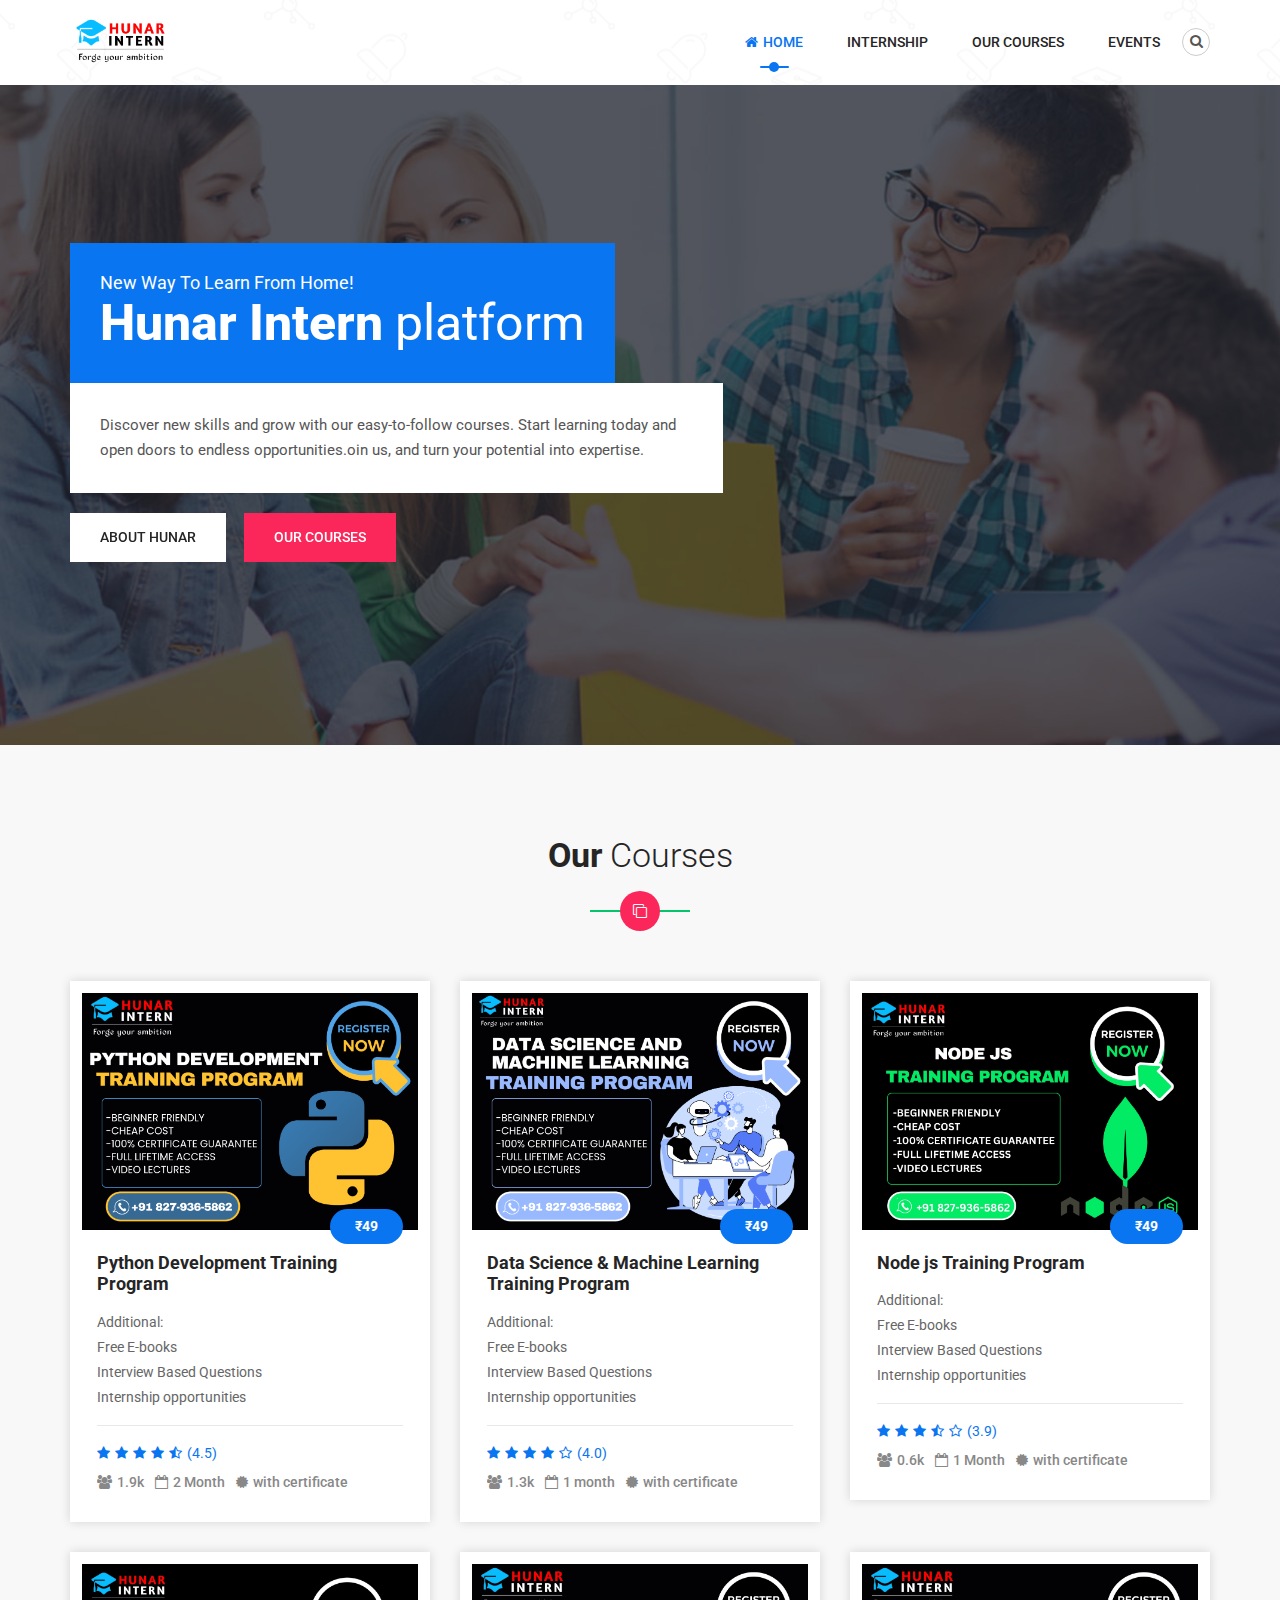
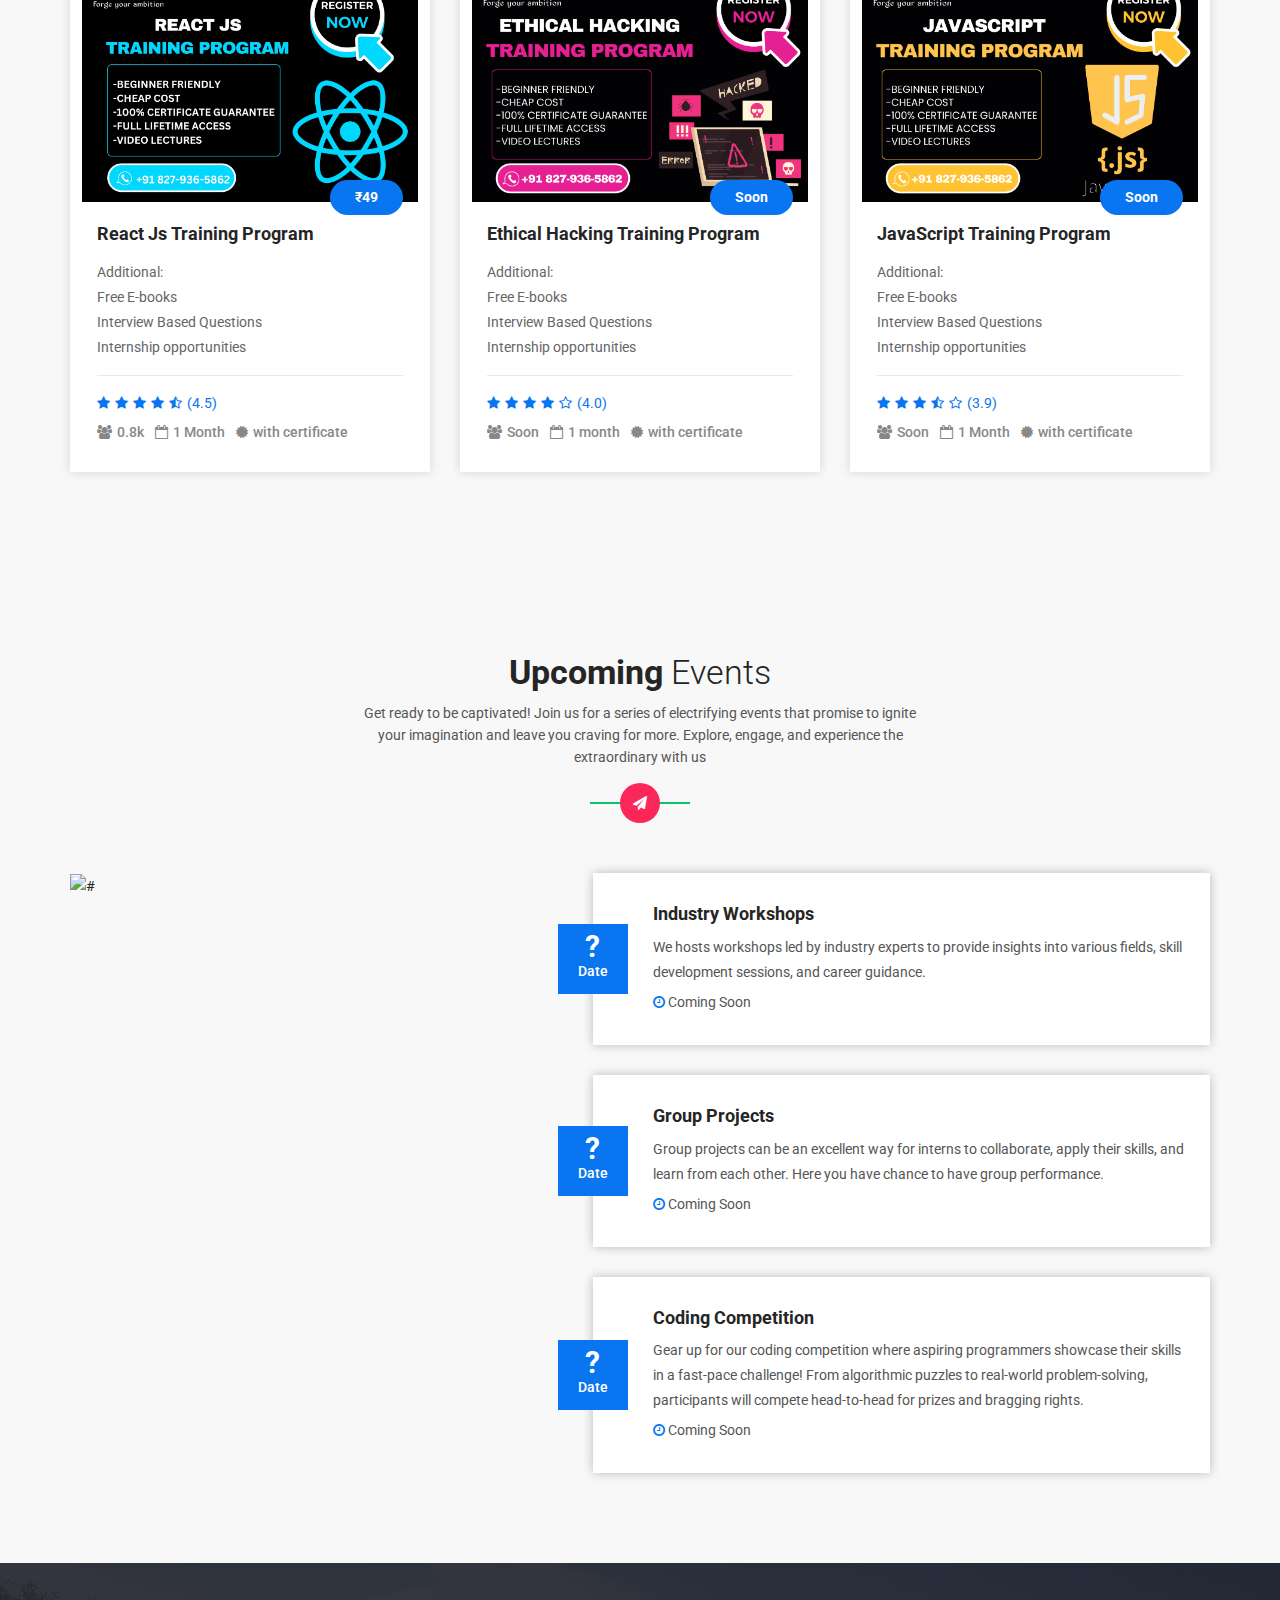
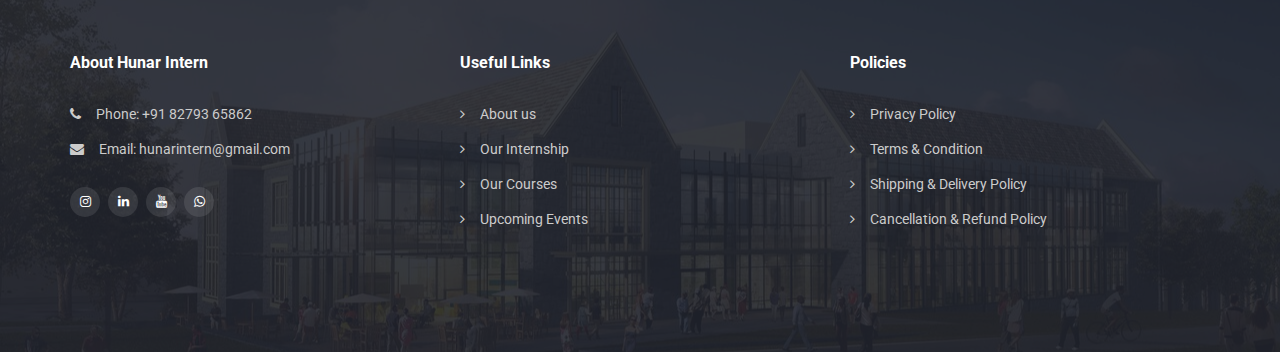
==== commit 32fe070e: "five commit" ====
--- a/index.html
+++ b/index.html
@@ -151,19 +151,19 @@
 						<div class="single-course">
 							<!-- Course Head -->
 							<div class="course-head overlay">
-								<img src="images/courses/web dev.png" alt="#">
-								<a href="course-single.html" class="btn white primary">Register Now</a>
+								<img src="images/courses/python.png" alt="#">
+								<a href="https://cosmofeed.com/vp/662e4804cf085e0013eae5ed" class="btn white primary">Register Now</a>
 							</div>
 							<!-- Course Body -->
 							<div class="course-body">
 								<div class="name-price">
 									<div class="teacher-info"><br><br>
 										<!-- <img src="images/author1.jpg" alt="#"> -->
-										<h4 class="title">Jewel Mathies</h4>
+										<!-- <h4 class="title">Jewel Mathies</h4> -->
 										</div>
-									<span class="price">₹29</span>
-								</div>
-								<h4 class="c-title"><a href="course-single.html">Web Development Training Program</a></h4>
+									<span class="price">₹49</span>
+								</div>
+								<h4 class="c-title"><a href="https://cosmofeed.com/vp/662e4804cf085e0013eae5ed">Python Development Training Program</a></h4>
 								<p>Additional:<br>Free E-books<br> Interview Based Questions<br>Internship opportunities</p>
 
 							</div>
@@ -182,6 +182,138 @@
 								<div class="course-info">
 									<span><i class="fa fa-users"></i>1.9k </span>
 									<span><i class="fa fa-calendar-o"></i>2 Month</span>
+									<span><i class="fa fa-certificate"></i>with certificate</span>
+
+								</div>
+							</div>
+							<!--/ End Course Meta -->
+						</div>
+						<!--/ End Single Course -->
+					</div>
+					<div class="col-lg-4 col-md-6 col-12">
+						<!-- Single Course -->
+						<div class="single-course">
+							<!-- Course Head -->
+							<div class="course-head overlay">
+								<img src="images/courses/data science.png" alt="#">
+								<a href="https://cosmofeed.com/vp/662f58d44369780013252792" class="btn white primary">Register Now</a>
+							</div>
+							<!-- Course Body -->
+							<div class="course-body">
+								<div class="name-price">
+									<div class="teacher-info"><br><br>
+										<!-- <img src="images/author3.jpg" alt="#"> -->
+										<!-- <h4 class="title">Noha Brown</h4> -->
+									</div>
+									<span class="price">₹49</span>
+								</div>
+								<h4 class="c-title"><a href="https://cosmofeed.com/vp/662f58d44369780013252792">Data Science & Machine Learning Training Program </a></h4>
+								<p>Additional:<br>Free E-books<br> Interview Based Questions<br>Internship opportunities</p>
+
+							</div>
+							<!-- Course Meta -->
+							<div class="course-meta">
+								<!-- Rattings -->
+								<ul class="rattings">
+									<li><i class="fa fa-star"></i></li>
+									<li><i class="fa fa-star"></i></li>
+									<li><i class="fa fa-star"></i></li>
+									<li><i class="fa fa-star"></i></li>
+									<li><i class="fa fa-star-o"></i></li>
+									<li class="point"><span>4.0</span></li>
+								</ul>
+								<!-- Course Info -->
+								<div class="course-info">
+									<span><i class="fa fa-users"></i>1.3k </span>
+									<span><i class="fa fa-calendar-o"></i>1 month</span>
+									<span><i class="fa fa-certificate"></i>with certificate</span>
+
+								</div>
+							</div>
+							<!--/ End Course Meta -->
+						</div>
+						<!--/ End Single Course -->
+					</div>
+					<div class="col-lg-4 col-md-6 col-12">
+						<!-- Single Course -->
+						<div class="single-course">
+							<!-- Course Head -->
+							<div class="course-head overlay">
+								<img src="images/courses/nodeJS.jpg	" alt="#">
+								<a href="https://cosmofeed.com/vp/6630962cdd49c9001341f892" class="btn white primary">Register Now</a>
+							</div>
+							<!-- Course Body -->
+							<div class="course-body">
+								<div class="name-price">
+									<div class="teacher-info"><br><br>
+										<!-- <img src="images/author2.jpg" alt="#"> -->
+										<h4 class="title">Jenola Protan</h4>
+									</div>
+									<span class="price">₹49</span>
+								</div>
+								<h4 class="c-title"><a href="https://cosmofeed.com/vp/6630962cdd49c9001341f892">Node js Training Program</a></h4>
+								<p>Additional:<br>Free E-books<br> Interview Based Questions<br>Internship opportunities</p>
+
+							</div>
+							<!-- Course Meta -->
+							<div class="course-meta">
+								<!-- Rattings -->
+								<ul class="rattings">
+									<li><i class="fa fa-star"></i></li>
+									<li><i class="fa fa-star"></i></li>
+									<li><i class="fa fa-star"></i></li>
+									<li><i class="fa fa-star-half-o"></i></li>
+									<li><i class="fa fa-star-o"></i></li>
+									<li class="point"><span>3.9</span></li>
+								</ul>
+								<!-- Course Info -->
+								<div class="course-info">
+									<span><i class="fa fa-users"></i>0.6k</span>
+									<span><i class="fa fa-calendar-o"></i>1 Month</span>
+									<span><i class="fa fa-certificate"></i>with certificate</span>
+
+								</div>
+							</div>
+							<!--/ End Course Meta -->
+						</div>
+						<!--/ End Single Course -->
+					</div>
+					<div class="col-lg-4 col-md-6 col-12">
+						<!-- Single Course -->
+						<div class="single-course">
+							<!-- Course Head -->
+							<div class="course-head overlay">
+								<img src="images/courses/react.jpg" alt="#">
+								<a href="https://cosmofeed.com/vp/663098b8fb75c3001341c27b" class="btn white primary">Register Now</a>
+							</div>
+							<!-- Course Body -->
+							<div class="course-body">
+								<div class="name-price">
+									<div class="teacher-info"><br><br>
+										<!-- <img src="images/author1.jpg" alt="#"> -->
+										<!-- <h4 class="title">Jewel Mathies</h4> -->
+										</div>
+									<span class="price">₹49</span>
+								</div>
+								<h4 class="c-title"><a href="https://cosmofeed.com/vp/663098b8fb75c3001341c27b">React Js Training Program</a></h4>
+								<p>Additional:<br>Free E-books<br> Interview Based Questions<br>Internship opportunities</p>
+
+							</div>
+							<!-- Course Meta -->
+							<div class="course-meta">
+								<!-- Rattings -->
+								<ul class="rattings">
+									<li><i class="fa fa-star"></i></li>
+									<li><i class="fa fa-star"></i></li>
+									<li><i class="fa fa-star"></i></li>
+									<li><i class="fa fa-star"></i></li>
+									<li><i class="fa fa-star-half-o"></i></li>
+									<li class="point"><span>4.5</span></li>
+								</ul>
+								<!-- Course Info -->
+								<div class="course-info">
+									<span><i class="fa fa-users"></i>0.8k </span>
+									<span><i class="fa fa-calendar-o"></i>1 Month</span>
 									<span><i class="fa fa-certificate"></i>with certificate</span>
 
 								</div>
@@ -196,7 +328,7 @@
 							<!-- Course Head -->
 							<div class="course-head overlay">
 								<img src="images/courses/ethical hacking.png" alt="#">
-								<a href="course-single.html" class="btn white primary">Register Now</a>
+								<a href="404.html" class="btn white primary">Register Now</a>
 							</div>
 							<!-- Course Body -->
 							<div class="course-body">
@@ -205,9 +337,9 @@
 										<!-- <img src="images/author3.jpg" alt="#"> -->
 										<h4 class="title">Noha Brown</h4>
 									</div>
-									<span class="price">₹29</span>
-								</div>
-								<h4 class="c-title"><a href="course-single.html">Ethical Hacking Training Program </a></h4>
+									<span class="price">Soon</span>
+								</div>
+								<h4 class="c-title"><a href="404.html">Ethical Hacking Training Program</a></h4>
 								<p>Additional:<br>Free E-books<br> Interview Based Questions<br>Internship opportunities</p>
 
 							</div>
@@ -224,7 +356,7 @@
 								</ul>
 								<!-- Course Info -->
 								<div class="course-info">
-									<span><i class="fa fa-users"></i>1.3k </span>
+									<span><i class="fa fa-users"></i>Soon</span>
 									<span><i class="fa fa-calendar-o"></i>1 month</span>
 									<span><i class="fa fa-certificate"></i>with certificate</span>
 
@@ -239,8 +371,8 @@
 						<div class="single-course">
 							<!-- Course Head -->
 							<div class="course-head overlay">
-								<img src="images/courses/python.png" alt="#">
-								<a href="course-single.html" class="btn white primary">Register Now</a>
+								<img src="images/courses/javascript.png" alt="#">
+								<a href="404.html" class="btn white primary">Register Now</a>
 							</div>
 							<!-- Course Body -->
 							<div class="course-body">
@@ -249,11 +381,10 @@
 										<!-- <img src="images/author2.jpg" alt="#"> -->
 										<h4 class="title">Jenola Protan</h4>
 									</div>
-									<span class="price">₹29</span>
-								</div>
-								<h4 class="c-title"><a href="course-single.html">Python Development Training Program</a></h4>
+									<span class="price">Soon</span>
+								</div>
+								<h4 class="c-title"><a href="404.html">JavaScript Training Program</a></h4>
 								<p>Additional:<br>Free E-books<br> Interview Based Questions<br>Internship opportunities</p>
-
 							</div>
 							<!-- Course Meta -->
 							<div class="course-meta">
@@ -268,138 +399,7 @@
 								</ul>
 								<!-- Course Info -->
 								<div class="course-info">
-									<span><i class="fa fa-users"></i>0.6k</span>
-									<span><i class="fa fa-calendar-o"></i>1 Month</span>
-									<span><i class="fa fa-certificate"></i>with certificate</span>
-
-								</div>
-							</div>
-							<!--/ End Course Meta -->
-						</div>
-						<!--/ End Single Course -->
-					</div>
-					<div class="col-lg-4 col-md-6 col-12">
-						<!-- Single Course -->
-						<div class="single-course">
-							<!-- Course Head -->
-							<div class="course-head overlay">
-								<img src="images/courses/data science.png" alt="#">
-								<a href="course-single.html" class="btn white primary">Register Now</a>
-							</div>
-							<!-- Course Body -->
-							<div class="course-body">
-								<div class="name-price">
-									<div class="teacher-info"><br><br>
-										<!-- <img src="images/author1.jpg" alt="#"> -->
-										<h4 class="title">Jewel Mathies</h4>
-										</div>
-									<span class="price">₹29</span>
-								</div>
-								<h4 class="c-title"><a href="course-single.html">Data Science & Machine Learning Training Program</a></h4>
-								<p>Additional:<br>Free E-books<br> Interview Based Questions<br>Internship opportunities</p>
-
-							</div>
-							<!-- Course Meta -->
-							<div class="course-meta">
-								<!-- Rattings -->
-								<ul class="rattings">
-									<li><i class="fa fa-star"></i></li>
-									<li><i class="fa fa-star"></i></li>
-									<li><i class="fa fa-star"></i></li>
-									<li><i class="fa fa-star"></i></li>
-									<li><i class="fa fa-star-half-o"></i></li>
-									<li class="point"><span>4.5</span></li>
-								</ul>
-								<!-- Course Info -->
-								<div class="course-info">
-									<span><i class="fa fa-users"></i>0.8k </span>
-									<span><i class="fa fa-calendar-o"></i> Month</span>
-									<span><i class="fa fa-certificate"></i>with certificate</span>
-
-								</div>
-							</div>
-							<!--/ End Course Meta -->
-						</div>
-						<!--/ End Single Course -->
-					</div>
-					<div class="col-lg-4 col-md-6 col-12">
-						<!-- Single Course -->
-						<div class="single-course">
-							<!-- Course Head -->
-							<div class="course-head overlay">
-								<img src="images/courses/c pro.png" alt="#">
-								<a href="course-single.html" class="btn white primary">Register Now</a>
-							</div>
-							<!-- Course Body -->
-							<div class="course-body">
-								<div class="name-price">
-									<div class="teacher-info"><br><br>
-										<!-- <img src="images/author3.jpg" alt="#"> -->
-										<h4 class="title">Noha Brown</h4>
-									</div>
-									<span class="price">₹29</span>
-								</div>
-								<h4 class="c-title"><a href="course-single.html">C Development Training Program</a></h4>
-								<p>Additional:<br>Free E-books<br> Interview Based Questions<br>Internship opportunities</p>
-
-							</div>
-							<!-- Course Meta -->
-							<div class="course-meta">
-								<!-- Rattings -->
-								<ul class="rattings">
-									<li><i class="fa fa-star"></i></li>
-									<li><i class="fa fa-star"></i></li>
-									<li><i class="fa fa-star"></i></li>
-									<li><i class="fa fa-star"></i></li>
-									<li><i class="fa fa-star-o"></i></li>
-									<li class="point"><span>4.0</span></li>
-								</ul>
-								<!-- Course Info -->
-								<div class="course-info">
-									<span><i class="fa fa-users"></i>1.3k</span>
-									<span><i class="fa fa-calendar-o"></i>1 month</span>
-									<span><i class="fa fa-certificate"></i>with certificate</span>
-
-								</div>
-							</div>
-							<!--/ End Course Meta -->
-						</div>
-						<!--/ End Single Course -->
-					</div>
-					<div class="col-lg-4 col-md-6 col-12">
-						<!-- Single Course -->
-						<div class="single-course">
-							<!-- Course Head -->
-							<div class="course-head overlay">
-								<img src="images/courses/javascript.png" alt="#">
-								<a href="course-single.html" class="btn white primary">Register Now</a>
-							</div>
-							<!-- Course Body -->
-							<div class="course-body">
-								<div class="name-price">
-									<div class="teacher-info"><br><br>
-										<!-- <img src="images/author2.jpg" alt="#"> -->
-										<h4 class="title">Jenola Protan</h4>
-									</div>
-									<span class="price">₹29</span>
-								</div>
-								<h4 class="c-title"><a href="course-single.html">JavaScript Training Program</a></h4>
-								<p>Additional:<br>Free E-books<br> Interview Based Questions<br>Internship opportunities</p>
-							</div>
-							<!-- Course Meta -->
-							<div class="course-meta">
-								<!-- Rattings -->
-								<ul class="rattings">
-									<li><i class="fa fa-star"></i></li>
-									<li><i class="fa fa-star"></i></li>
-									<li><i class="fa fa-star"></i></li>
-									<li><i class="fa fa-star-half-o"></i></li>
-									<li><i class="fa fa-star-o"></i></li>
-									<li class="point"><span>3.9</span></li>
-								</ul>
-								<!-- Course Info -->
-								<div class="course-info">
-									<span><i class="fa fa-users"></i>1.2k </span>
+									<span><i class="fa fa-users"></i>Soon </span>
 									<span><i class="fa fa-calendar-o"></i>1 Month</span>
 									<span><i class="fa fa-certificate"></i>with certificate</span>
 								</div>
@@ -441,7 +441,7 @@
 									<p>?<span>Date</span></p>
 								</div>
 								<div class="event-content">
-									<h3 class="event-title"><a href="event-single.html">Industry Workshops</a></h3>
+									<h3 class="event-title"><a href="404.html">Industry Workshops</a></h3>
 									<p>We hosts workshops led by industry experts to provide insights into various fields, skill development sessions, and career guidance.</p>
 									<span class="entry-date-time"><i class="fa fa-clock-o" aria-hidden="true"></i> Coming Soon </span>
 								</div>
@@ -453,7 +453,7 @@
 									<p>?<span>Date</span></p>
 								</div>
 								<div class="event-content">
-									<h3 class="event-title"><a href="event-single.html">Group Projects</a></h3>
+									<h3 class="event-title"><a href="404.html">Group Projects</a></h3>
 									<p>Group projects can be an excellent way for interns to collaborate, apply their skills, and learn from each other. Here you have chance to have group performance.</p>
 									<span class="entry-date-time"><i class="fa fa-clock-o" aria-hidden="true"></i> Coming Soon</span>
 								</div>
@@ -465,7 +465,7 @@
 									<p>?<span>Date</span></p>
 								</div>
 								<div class="event-content">
-									<h3 class="event-title"><a href="event-single.html">Coding Competition</a></h3>
+									<h3 class="event-title"><a href="404.html">Coding Competition</a></h3>
 									<p>Gear up for our coding competition where aspiring programmers showcase their skills in a fast-pace challenge! From algorithmic puzzles to real-world problem-solving, participants will compete head-to-head for prizes and bragging rights.
 									</p>
 									<span class="entry-date-time"><i class="fa fa-clock-o" aria-hidden="true"></i> Coming Soon </span>
@@ -517,7 +517,6 @@
 									<li><i class="fa fa-angle-right"></i><a href="https://hunarintern.live">Our Internship</a></li>
 									<li><i class="fa fa-angle-right"></i><a href="#courses">Our Courses</a></li>
 									<li><i class="fa fa-angle-right"></i><a href="events.html">Upcoming Events</a></li>
-									<li><i class="fa fa-angle-right"></i><a href="privacypolices.html">Privacy Policy</a></li>
 								
 								</ul>
 							</div>
@@ -526,8 +525,15 @@
 						</div>
 						<div class="col-lg-4 col-md-6 col-12">
 							<!-- Useful Links -->
-							<div class="logo">
-								<a href="index.html"><img src="images/logo4.png" alt="#"></a>
+							<div class="single-widget list">
+								<h2>Policies</h2>
+								<ul>
+									<li><i class="fa fa-angle-right"></i><a href="privacypolices.html">Privacy Policy</a></li>
+									<li><i class="fa fa-angle-right"></i><a href="terms&condition.html">Terms & Condition</a></li>
+									<li><i class="fa fa-angle-right"></i><a href="shipping and delivery.html">Shipping & Delivery Policy</a></li>
+									<li><i class="fa fa-angle-right"></i><a href="cancellation and refund policy.html">Cancellation & Refund Policy</a></li>
+								
+								</ul>
 							</div>
 						</div>
 					</div>
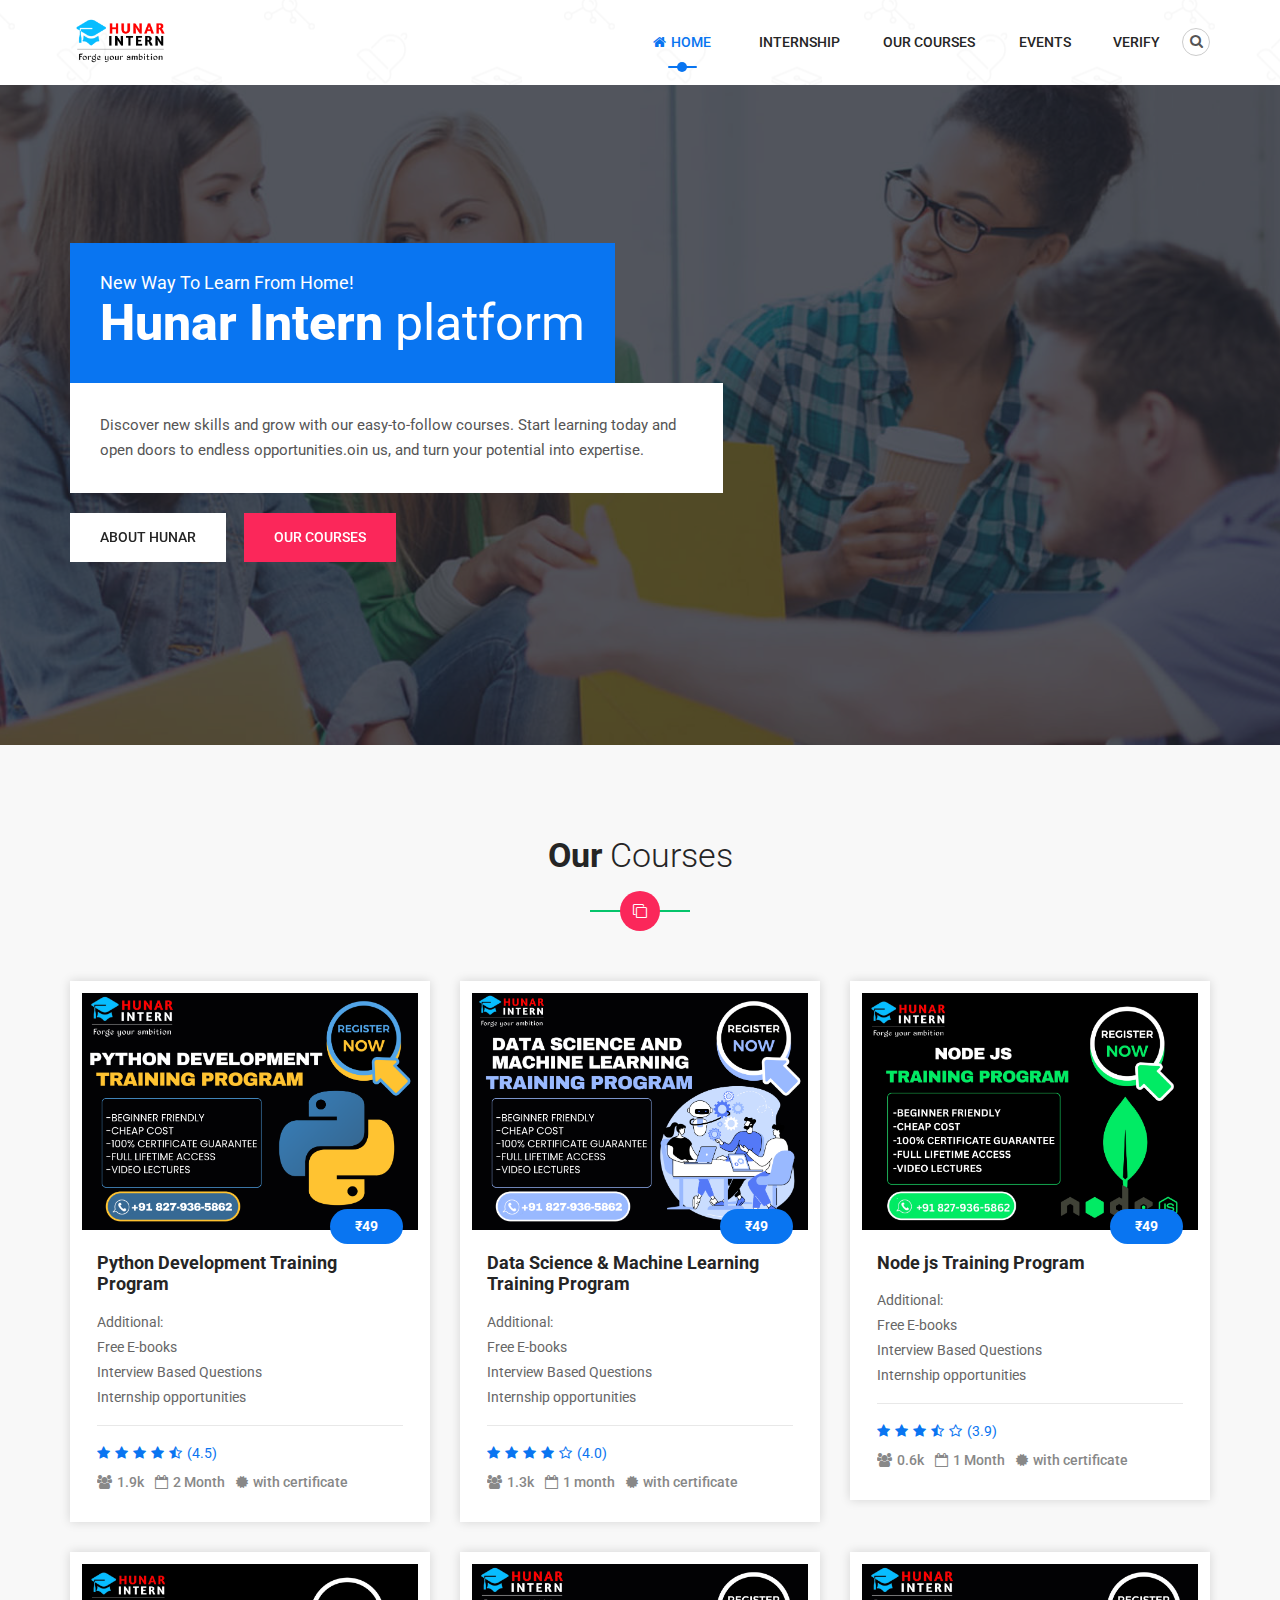
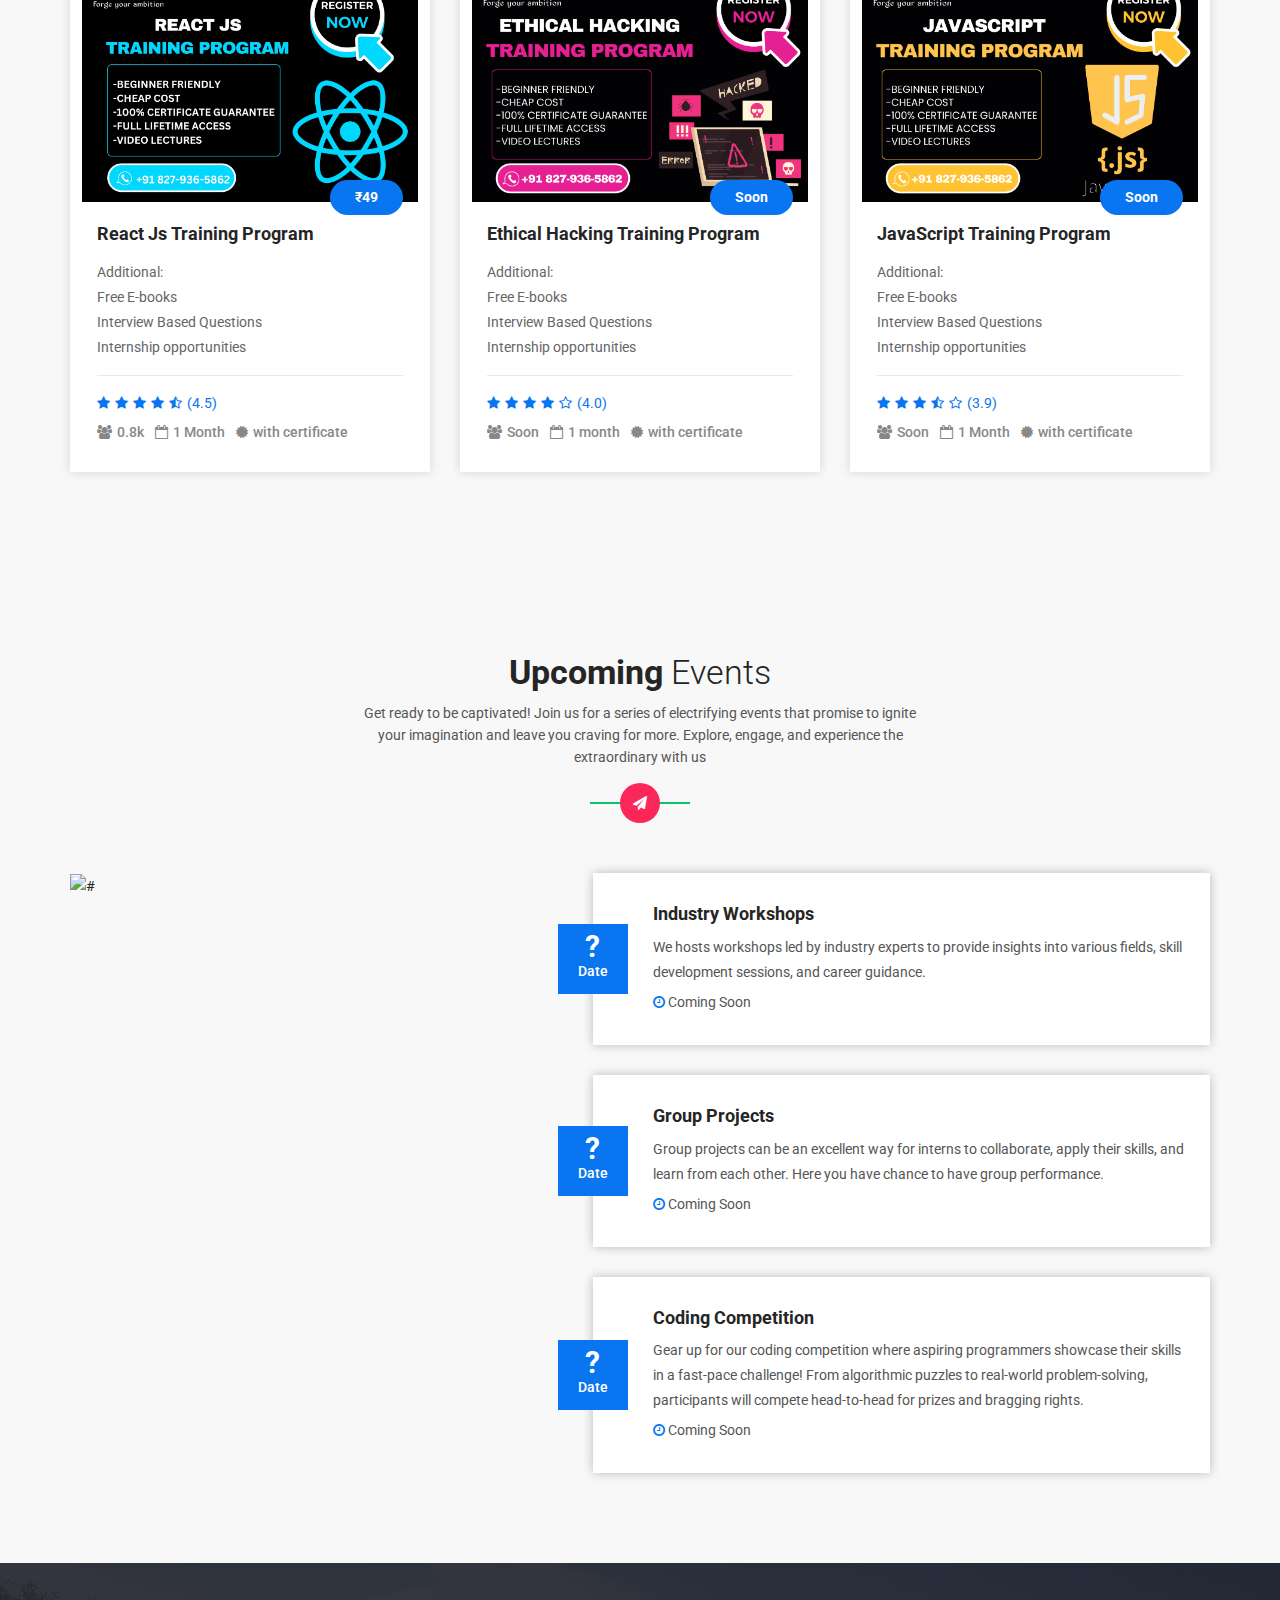
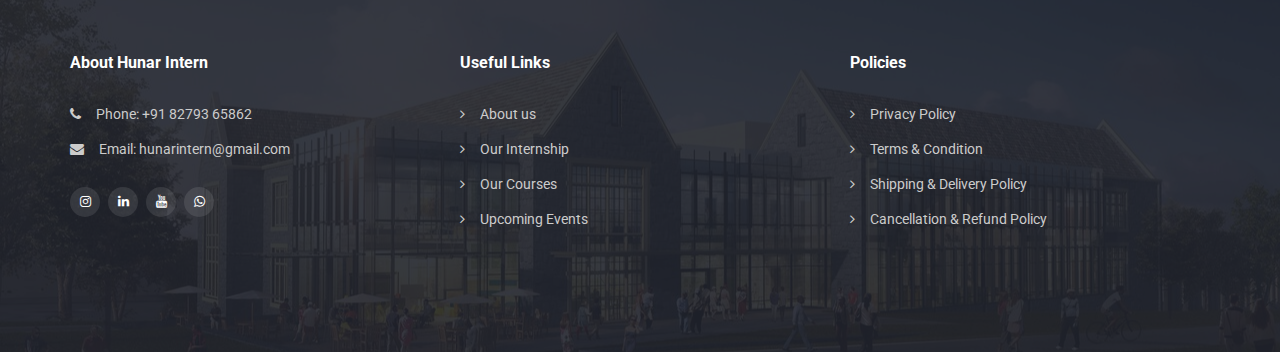
==== commit 230e36f6: "first commit4" ====
--- a/index.html
+++ b/index.html
@@ -70,7 +70,7 @@
 										<!-- Main Menu -->
 										<ul id="nav" class="nav menu navbar-nav">
 											<li class="active"><a href="index.html"><i class="fa fa-home"></i>Home</a></li>
-											<li><a href="#"><i class="fa fa-clone"></i>Internship</a> 
+											<li><a href="#"><i class="fa fa-graduation-cap"></i>Internship</a> 
 												<ul class="dropdown">
 													<li><a href="https://hunarintern.live">Web Development</a></li>
 													<li><a href="https://hunarintern.live">Ethical hacking</a></li>
@@ -79,8 +79,9 @@
 													<li><a href="https://hunarintern.live">More Internship</a></li>
 												</ul>
 											</li>
-											<li><a href="#courses"><i class="fa fa-clone"></i>Our Courses</a></li>
+											<li><a href="#courses"><i class="fa fa-book"></i>Our Courses</a></li>
 											<li><a href="events.html"><i class="fa fa-bullhorn"></i>Events</a></li>
+											<li><a href="https://hunarinternverify.pages.dev/"><i class="fa fa-check-circle"></i>Verify </a></li>
 										</ul>
 										<!-- End Main Menu -->
 									</div> 
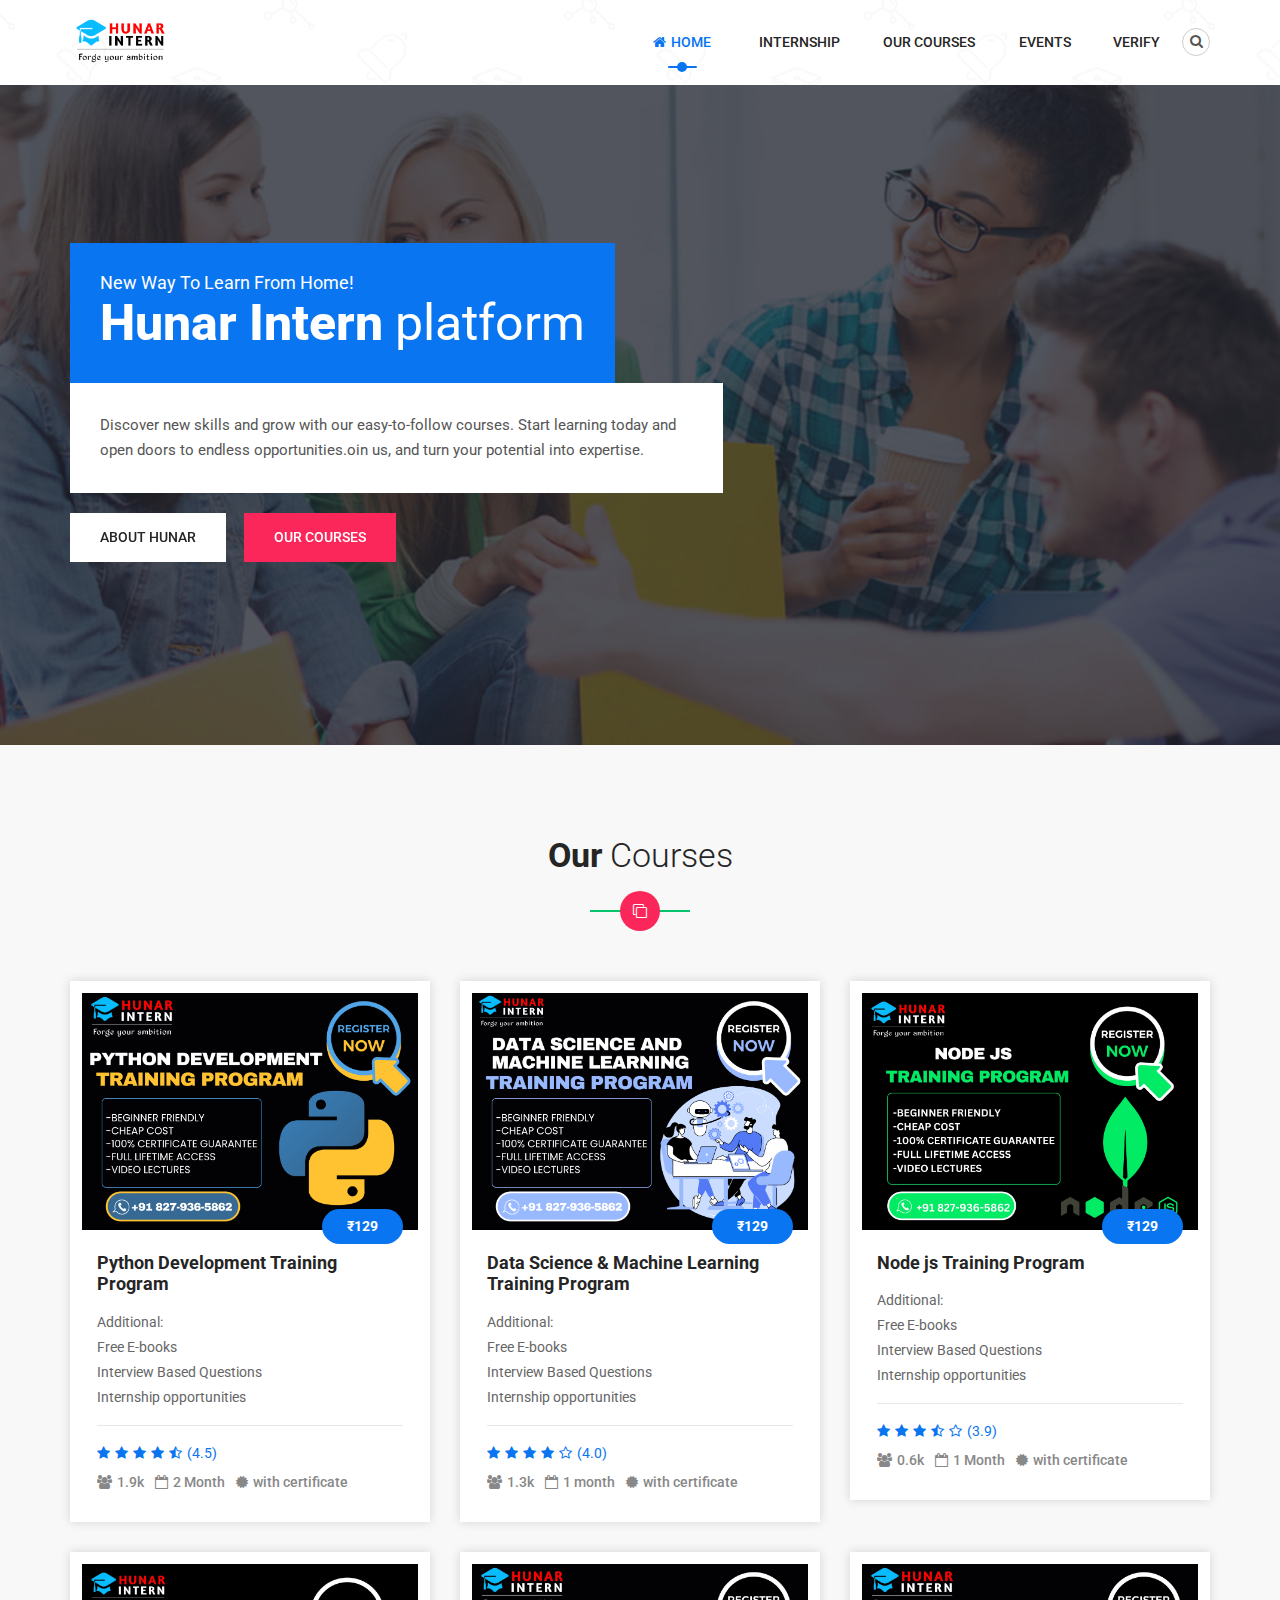
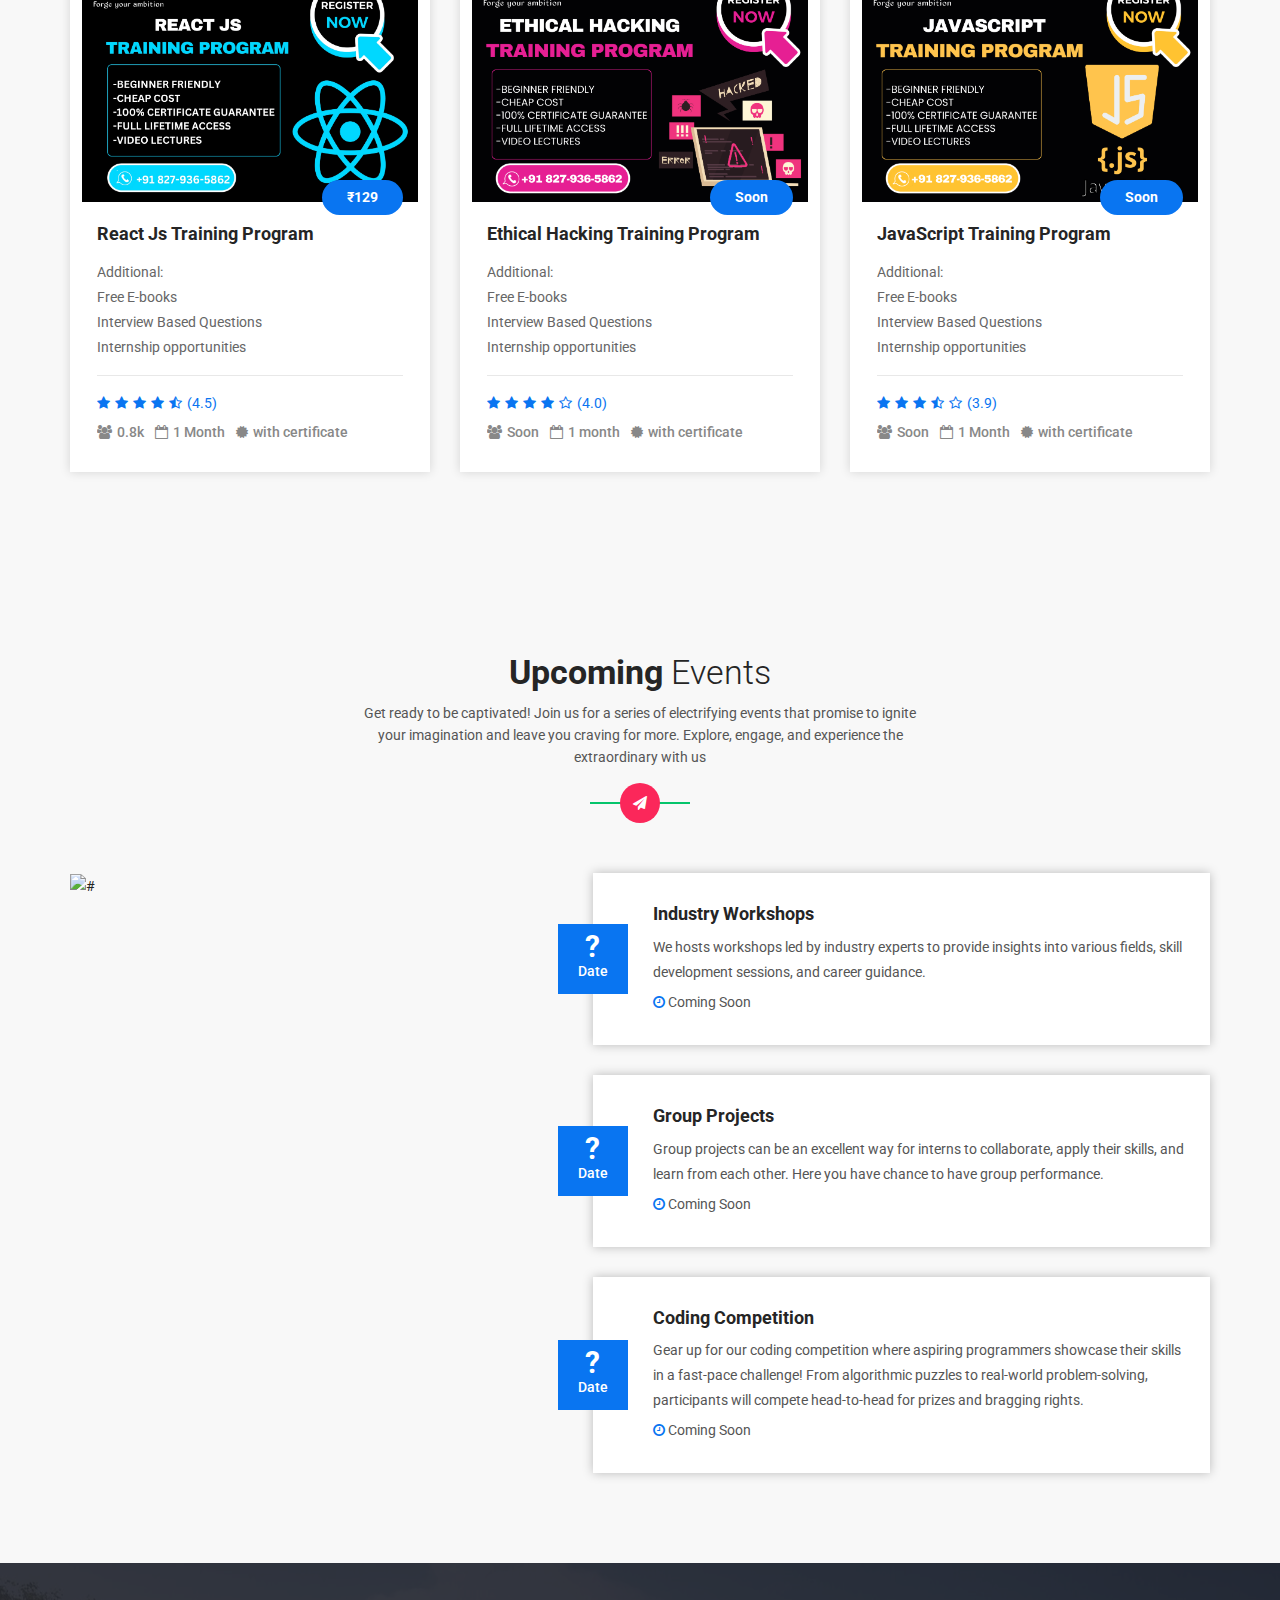
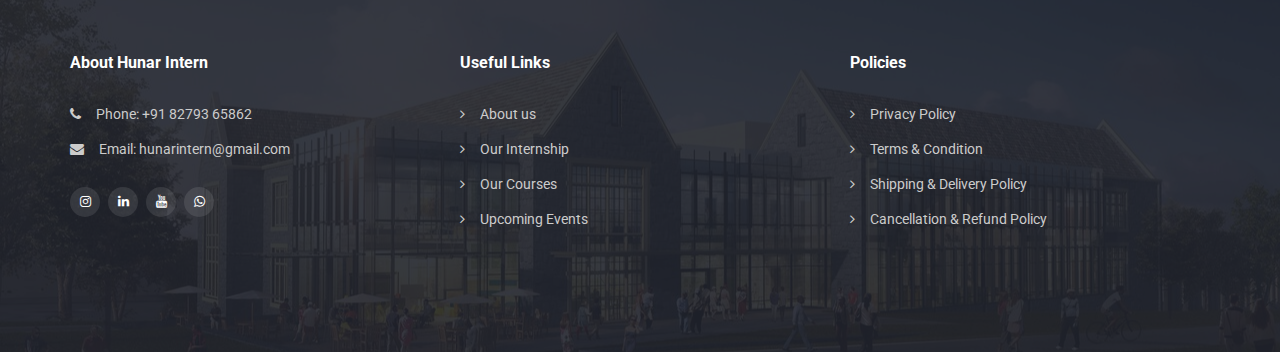
==== commit 5fce1c3d: "first commit" ====
--- a/index.html
+++ b/index.html
@@ -162,7 +162,7 @@
 										<!-- <img src="images/author1.jpg" alt="#"> -->
 										<!-- <h4 class="title">Jewel Mathies</h4> -->
 										</div>
-									<span class="price">₹49</span>
+									<span class="price">₹129</span>
 								</div>
 								<h4 class="c-title"><a href="https://cosmofeed.com/vp/662e4804cf085e0013eae5ed">Python Development Training Program</a></h4>
 								<p>Additional:<br>Free E-books<br> Interview Based Questions<br>Internship opportunities</p>
@@ -206,7 +206,7 @@
 										<!-- <img src="images/author3.jpg" alt="#"> -->
 										<!-- <h4 class="title">Noha Brown</h4> -->
 									</div>
-									<span class="price">₹49</span>
+									<span class="price">₹129</span>
 								</div>
 								<h4 class="c-title"><a href="https://cosmofeed.com/vp/662f58d44369780013252792">Data Science & Machine Learning Training Program </a></h4>
 								<p>Additional:<br>Free E-books<br> Interview Based Questions<br>Internship opportunities</p>
@@ -250,7 +250,7 @@
 										<!-- <img src="images/author2.jpg" alt="#"> -->
 										<h4 class="title">Jenola Protan</h4>
 									</div>
-									<span class="price">₹49</span>
+									<span class="price">₹129</span>
 								</div>
 								<h4 class="c-title"><a href="https://cosmofeed.com/vp/6630962cdd49c9001341f892">Node js Training Program</a></h4>
 								<p>Additional:<br>Free E-books<br> Interview Based Questions<br>Internship opportunities</p>
@@ -294,7 +294,7 @@
 										<!-- <img src="images/author1.jpg" alt="#"> -->
 										<!-- <h4 class="title">Jewel Mathies</h4> -->
 										</div>
-									<span class="price">₹49</span>
+									<span class="price">₹129</span>
 								</div>
 								<h4 class="c-title"><a href="https://cosmofeed.com/vp/663098b8fb75c3001341c27b">React Js Training Program</a></h4>
 								<p>Additional:<br>Free E-books<br> Interview Based Questions<br>Internship opportunities</p>
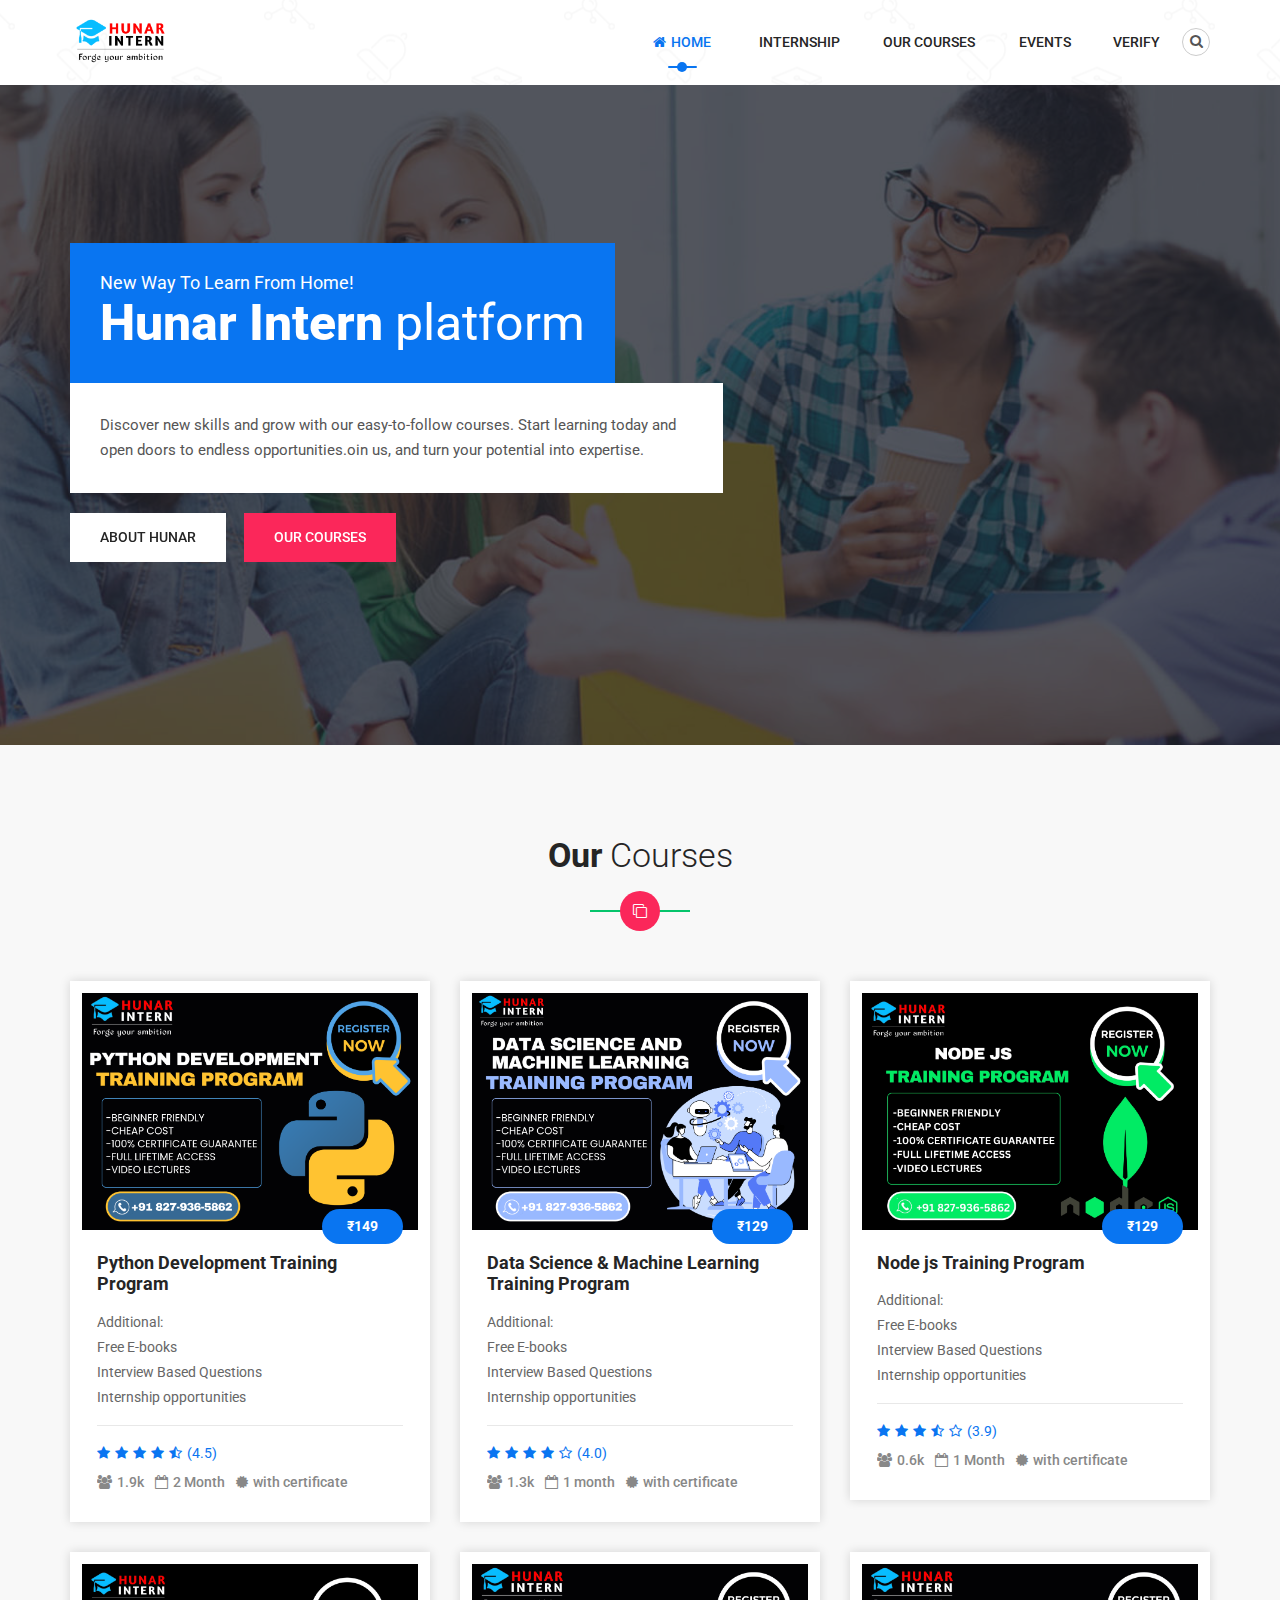
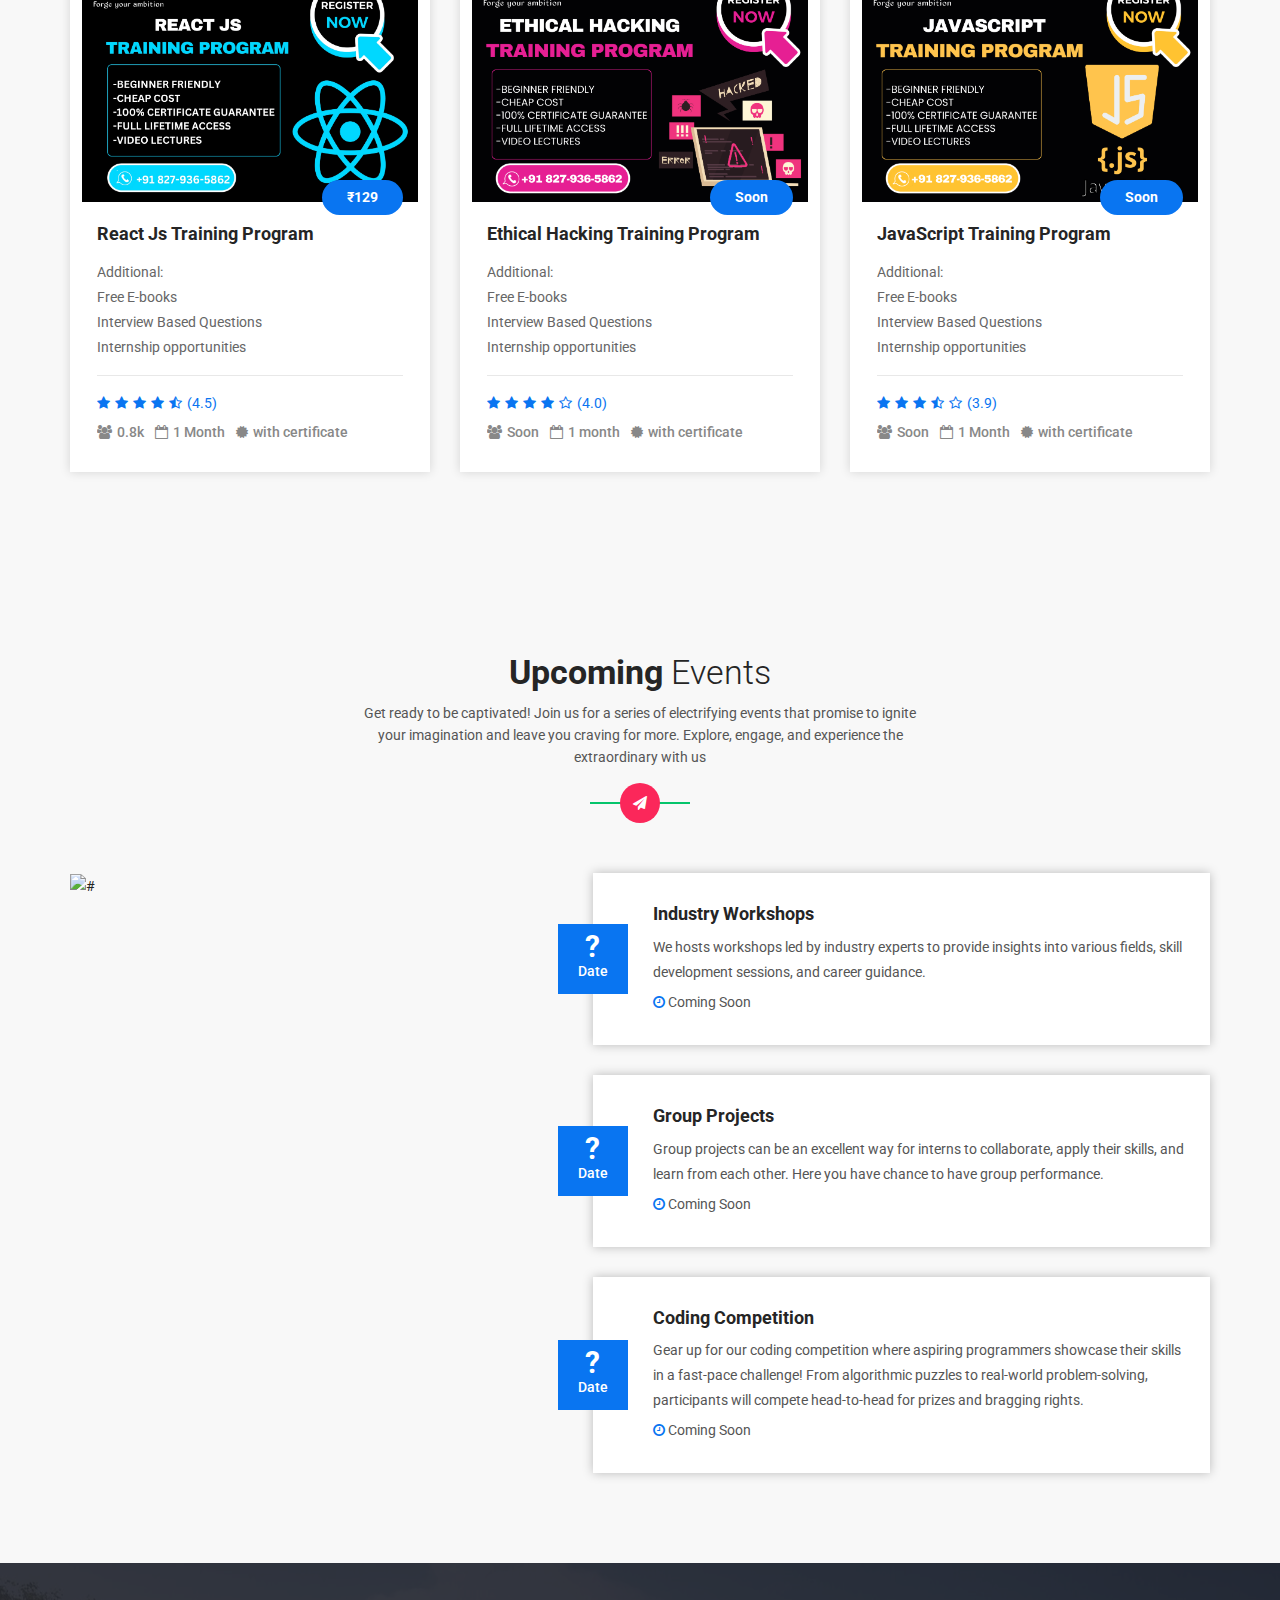
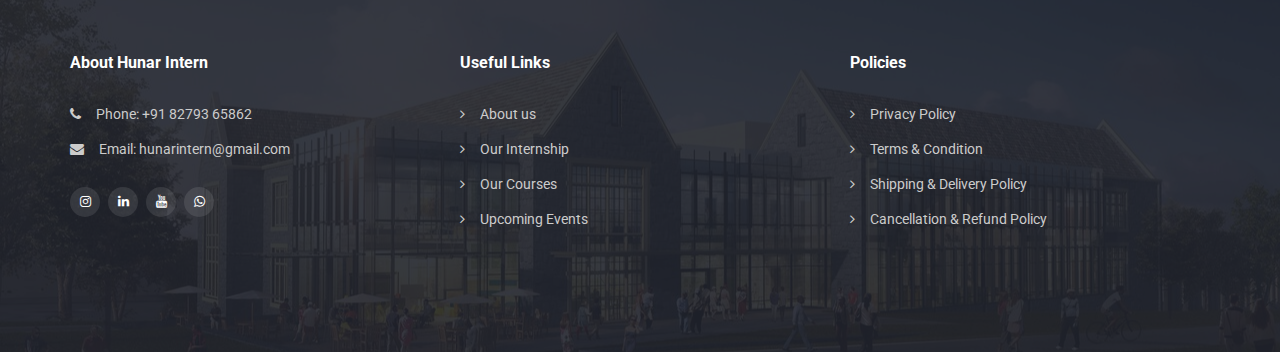
==== commit 2f8b0910: "new push" ====
--- a/index.html
+++ b/index.html
@@ -162,7 +162,7 @@
 										<!-- <img src="images/author1.jpg" alt="#"> -->
 										<!-- <h4 class="title">Jewel Mathies</h4> -->
 										</div>
-									<span class="price">₹129</span>
+									<span class="price">₹149</span>
 								</div>
 								<h4 class="c-title"><a href="https://cosmofeed.com/vp/662e4804cf085e0013eae5ed">Python Development Training Program</a></h4>
 								<p>Additional:<br>Free E-books<br> Interview Based Questions<br>Internship opportunities</p>
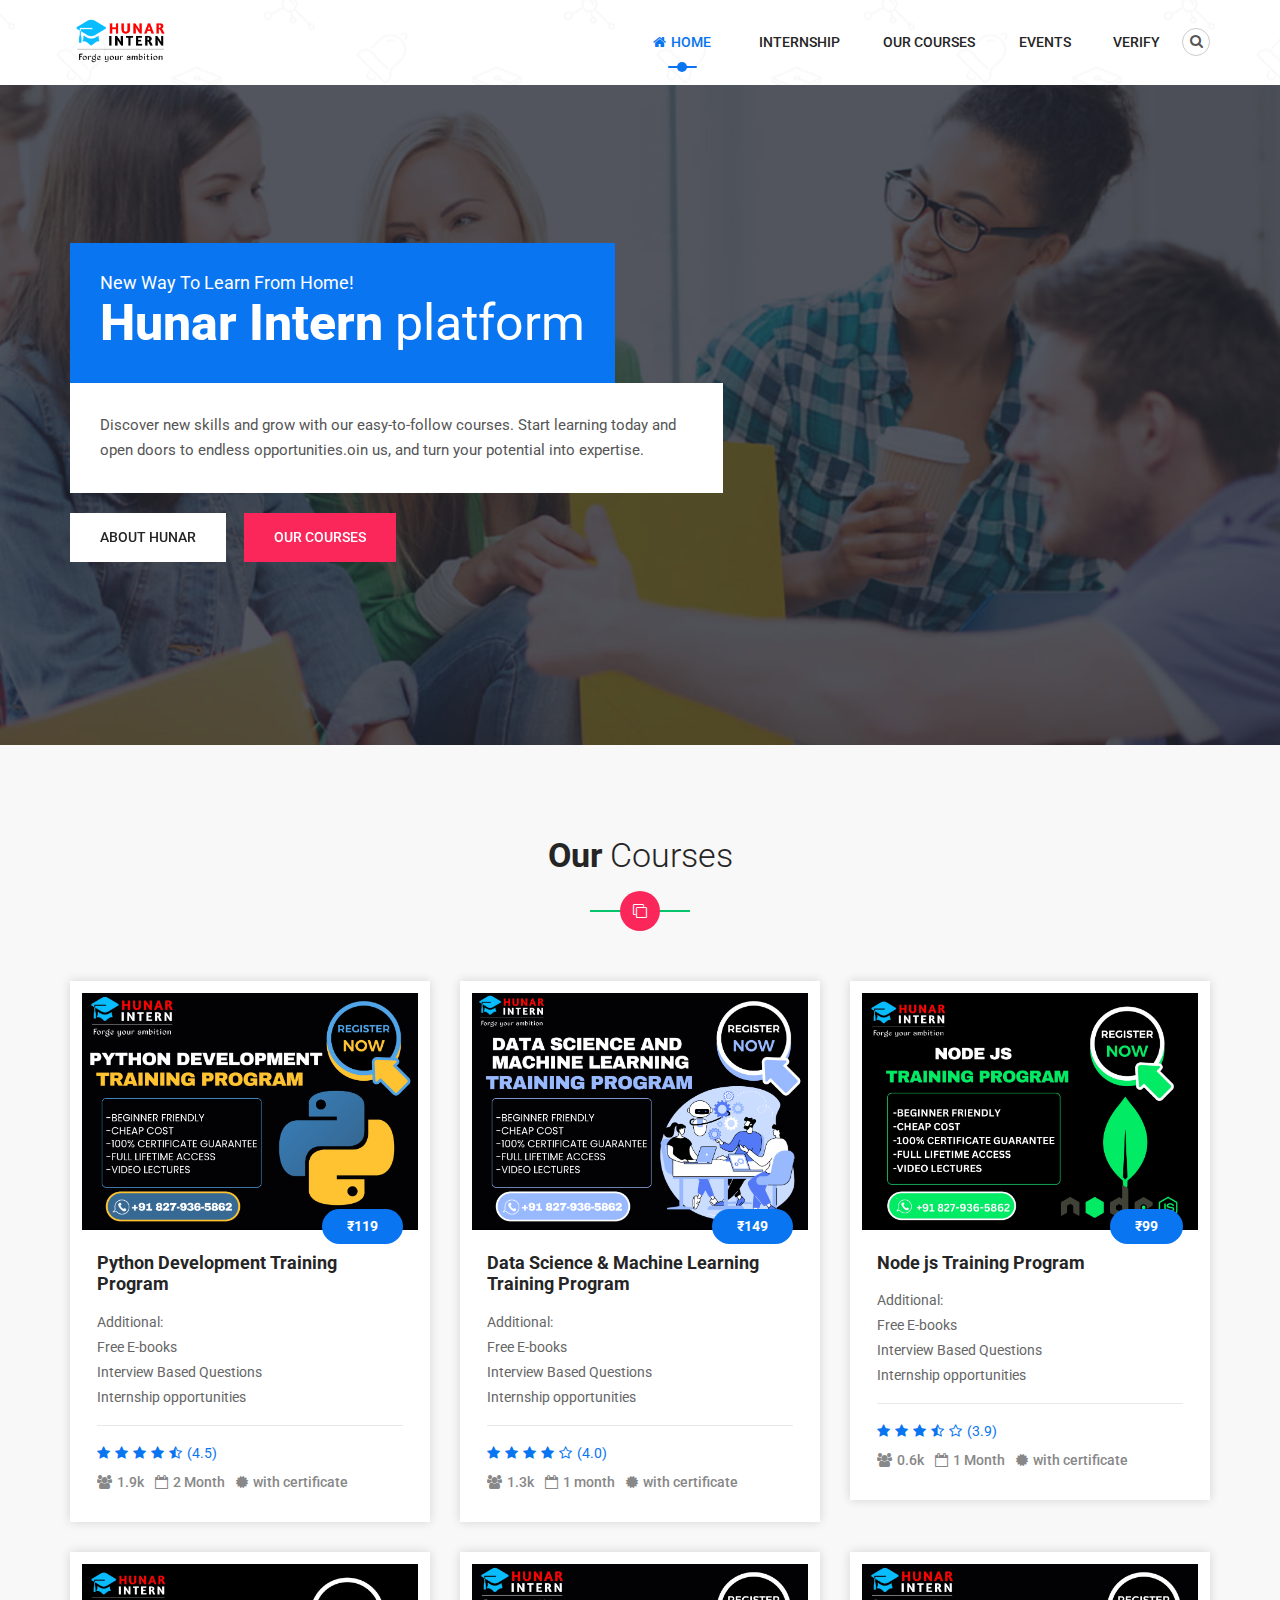
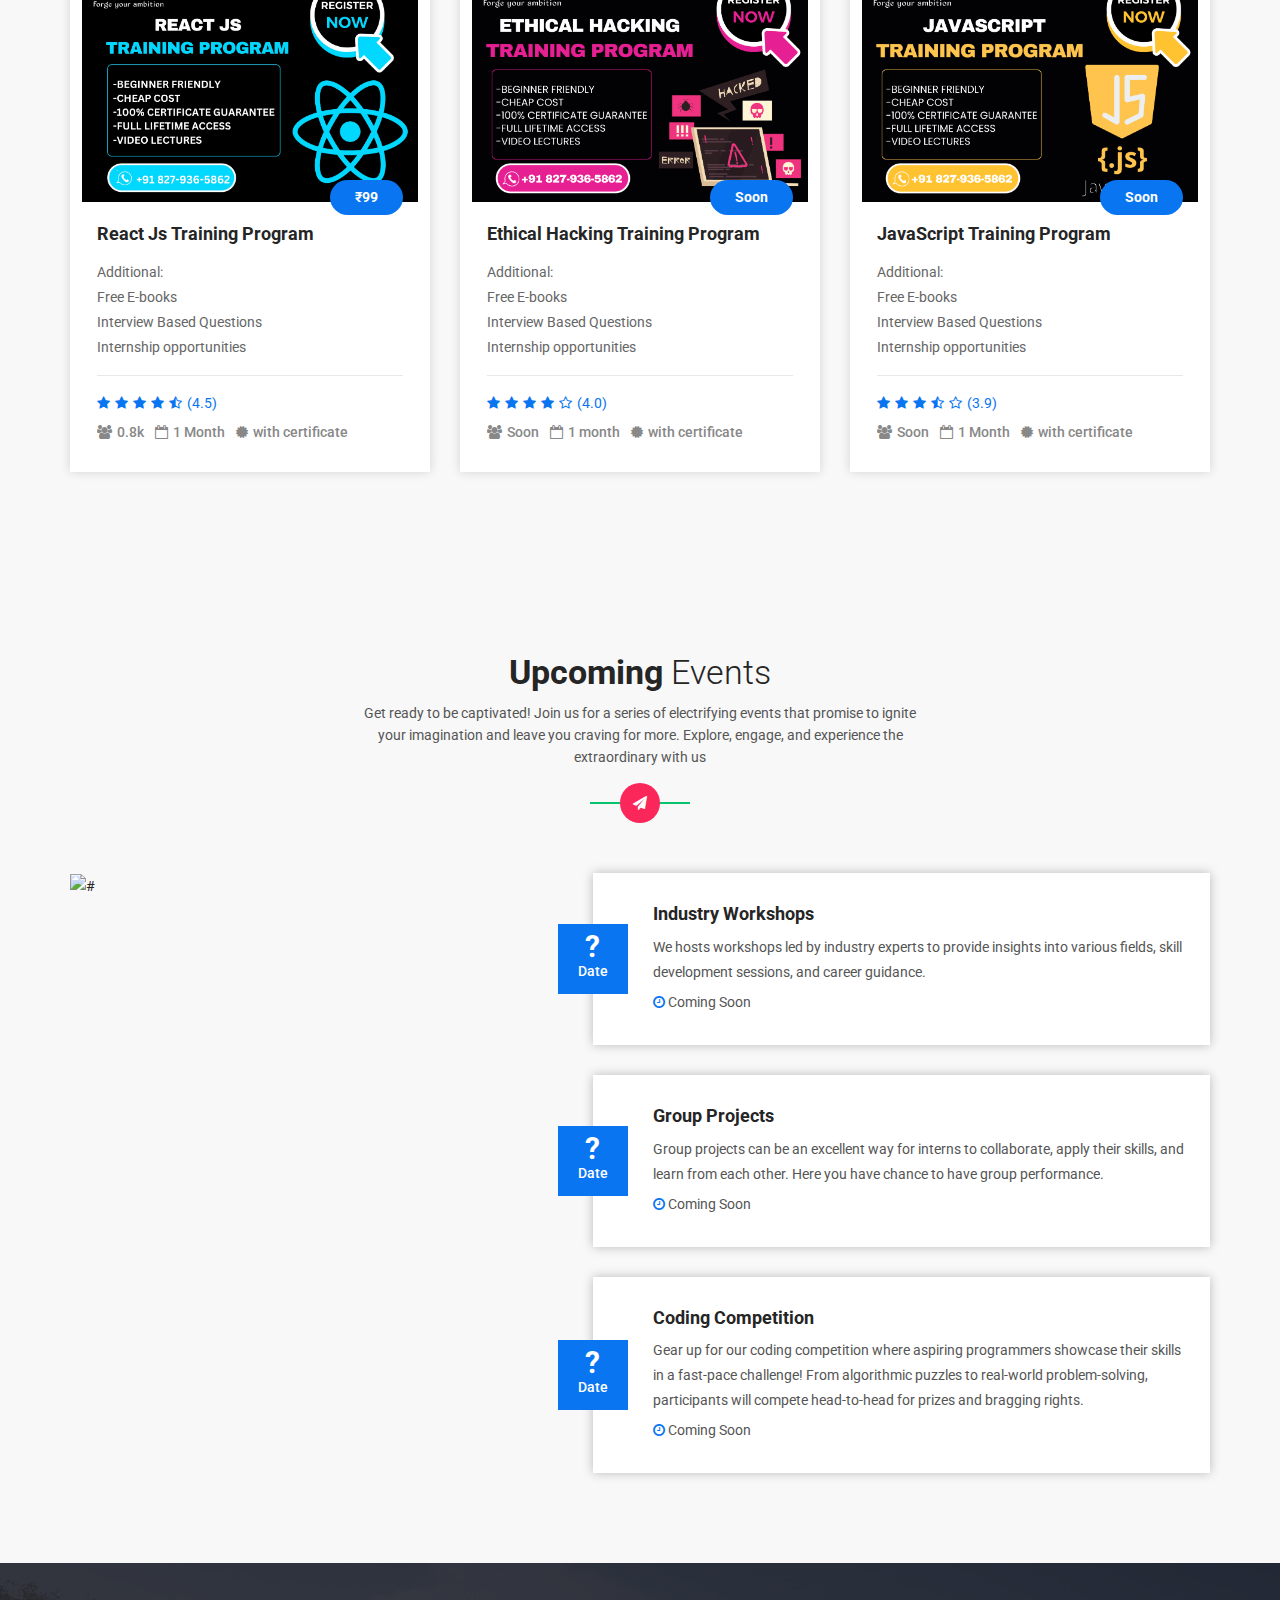
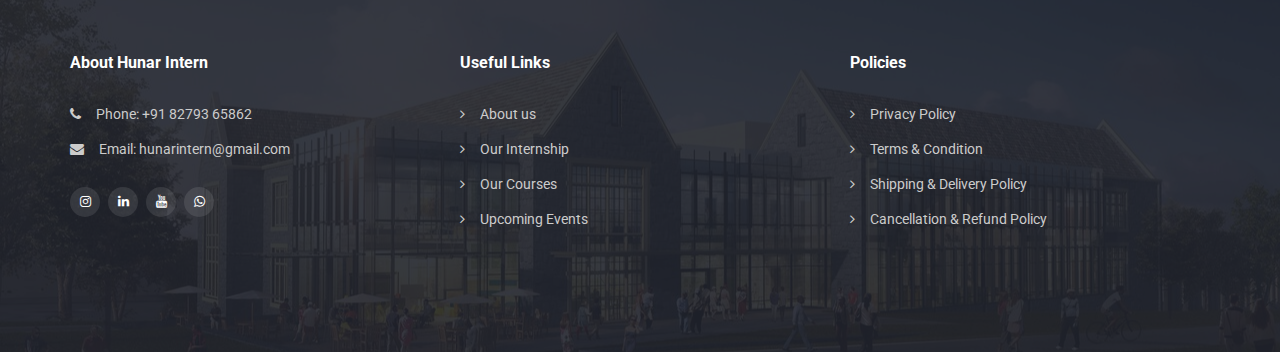
==== commit 97a7c135: "git commit" ====
--- a/index.html
+++ b/index.html
@@ -162,7 +162,7 @@
 										<!-- <img src="images/author1.jpg" alt="#"> -->
 										<!-- <h4 class="title">Jewel Mathies</h4> -->
 										</div>
-									<span class="price">₹149</span>
+									<span class="price">₹119</span>
 								</div>
 								<h4 class="c-title"><a href="https://cosmofeed.com/vp/662e4804cf085e0013eae5ed">Python Development Training Program</a></h4>
 								<p>Additional:<br>Free E-books<br> Interview Based Questions<br>Internship opportunities</p>
@@ -206,7 +206,7 @@
 										<!-- <img src="images/author3.jpg" alt="#"> -->
 										<!-- <h4 class="title">Noha Brown</h4> -->
 									</div>
-									<span class="price">₹129</span>
+									<span class="price">₹149</span>
 								</div>
 								<h4 class="c-title"><a href="https://cosmofeed.com/vp/662f58d44369780013252792">Data Science & Machine Learning Training Program </a></h4>
 								<p>Additional:<br>Free E-books<br> Interview Based Questions<br>Internship opportunities</p>
@@ -250,7 +250,7 @@
 										<!-- <img src="images/author2.jpg" alt="#"> -->
 										<h4 class="title">Jenola Protan</h4>
 									</div>
-									<span class="price">₹129</span>
+									<span class="price">₹99</span>
 								</div>
 								<h4 class="c-title"><a href="https://cosmofeed.com/vp/6630962cdd49c9001341f892">Node js Training Program</a></h4>
 								<p>Additional:<br>Free E-books<br> Interview Based Questions<br>Internship opportunities</p>
@@ -294,7 +294,7 @@
 										<!-- <img src="images/author1.jpg" alt="#"> -->
 										<!-- <h4 class="title">Jewel Mathies</h4> -->
 										</div>
-									<span class="price">₹129</span>
+									<span class="price">₹99</span>
 								</div>
 								<h4 class="c-title"><a href="https://cosmofeed.com/vp/663098b8fb75c3001341c27b">React Js Training Program</a></h4>
 								<p>Additional:<br>Free E-books<br> Interview Based Questions<br>Internship opportunities</p>
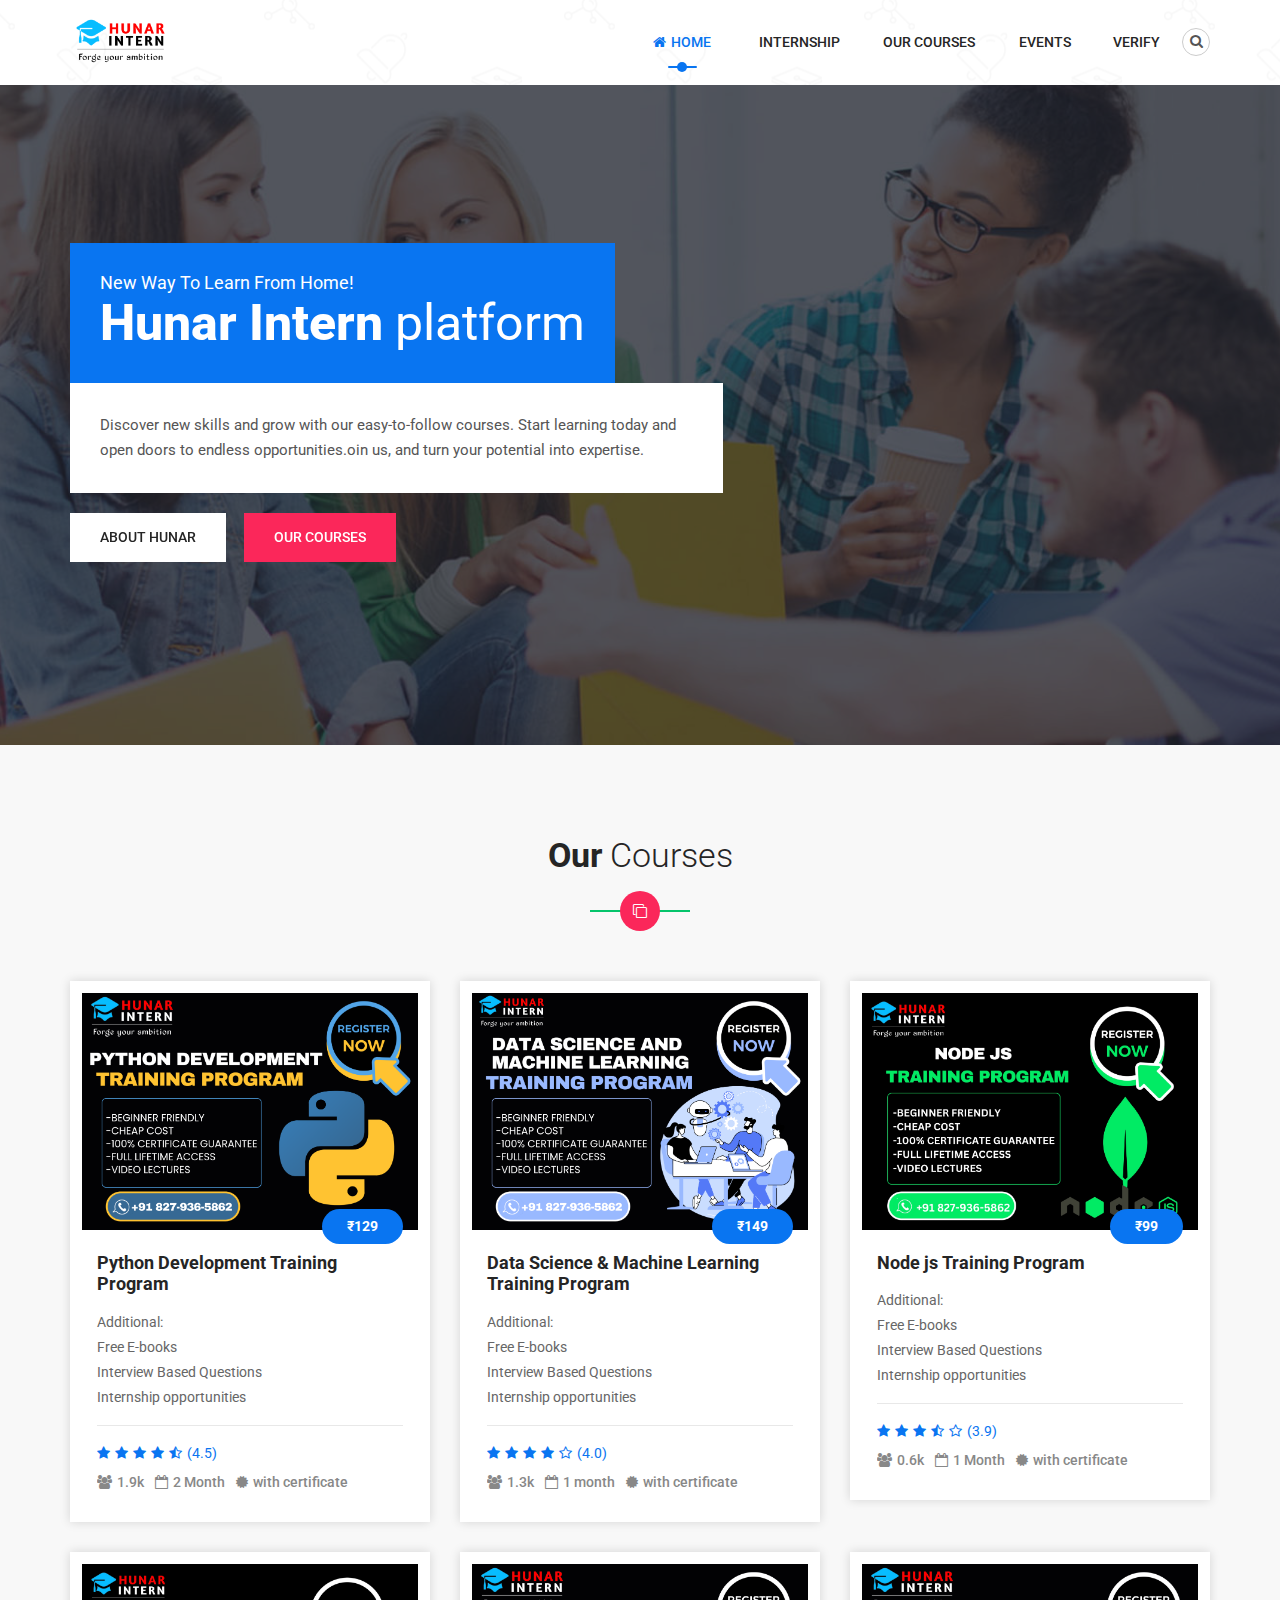
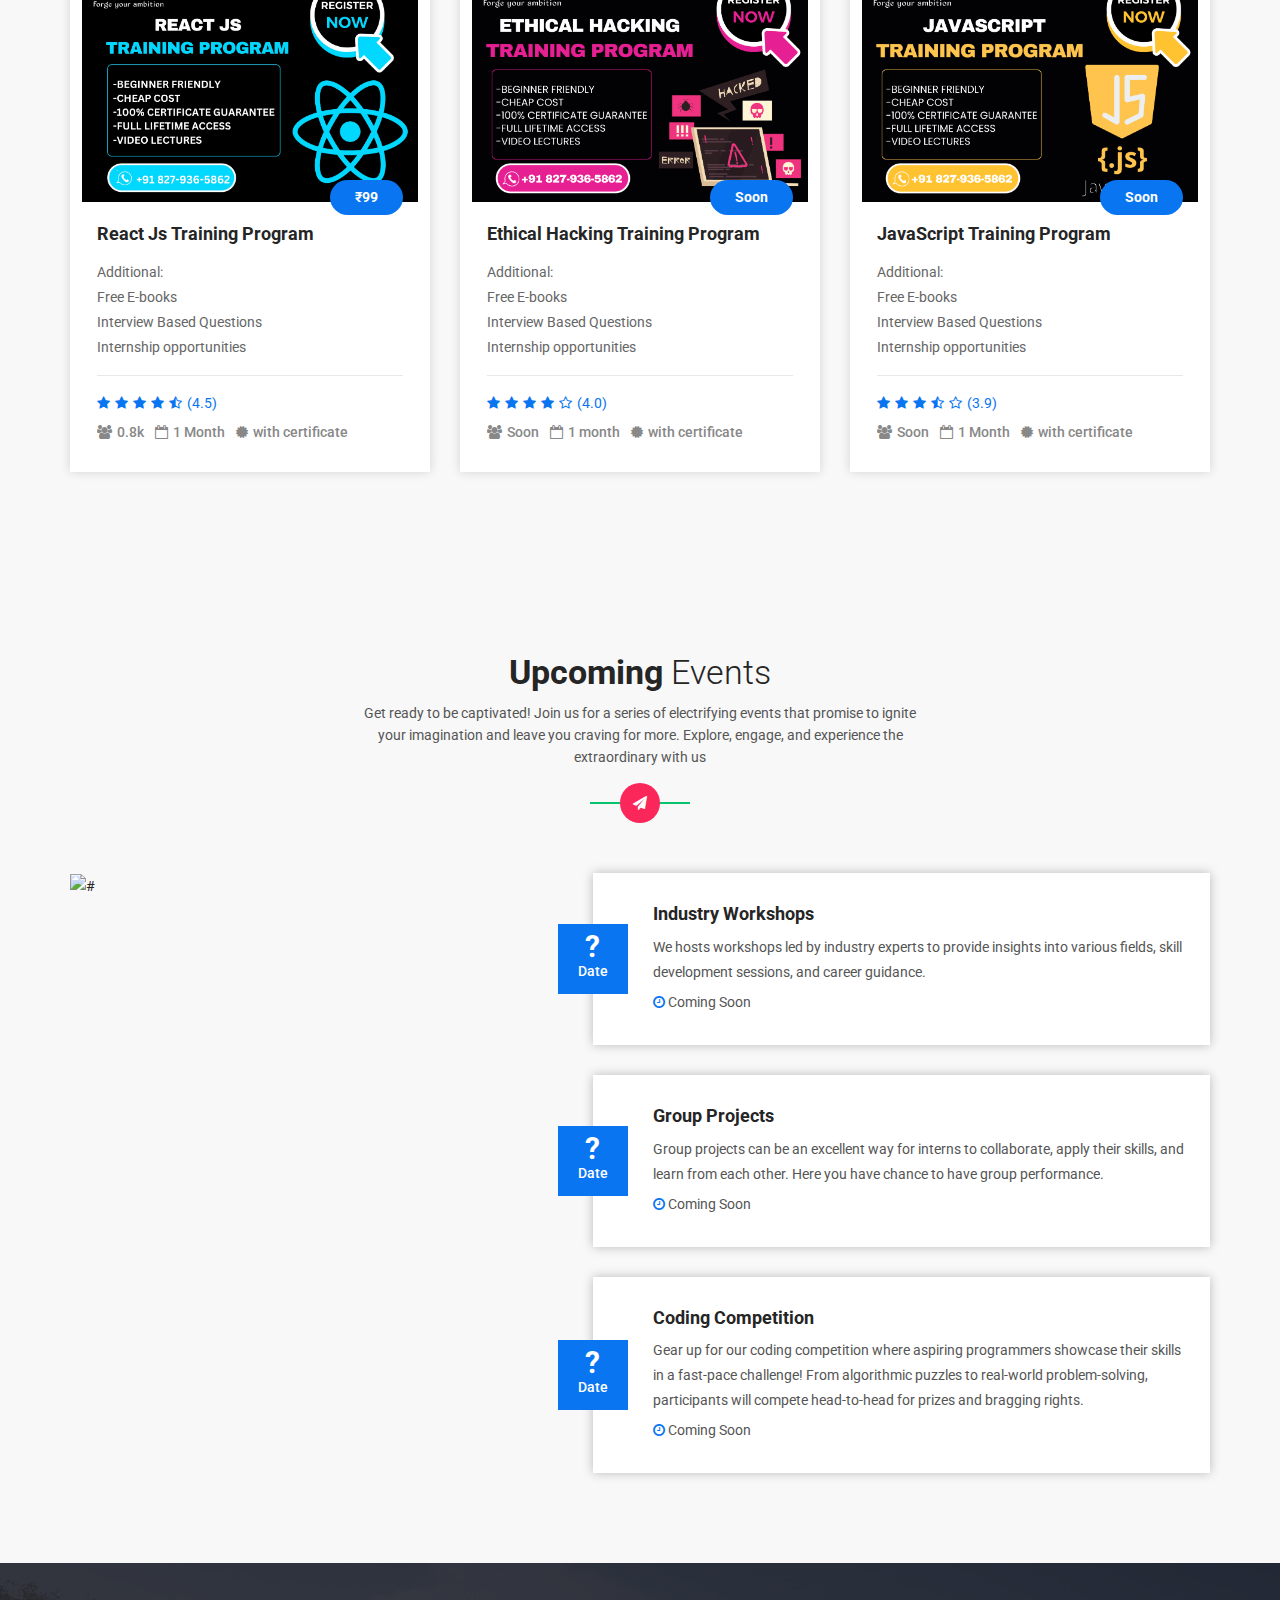
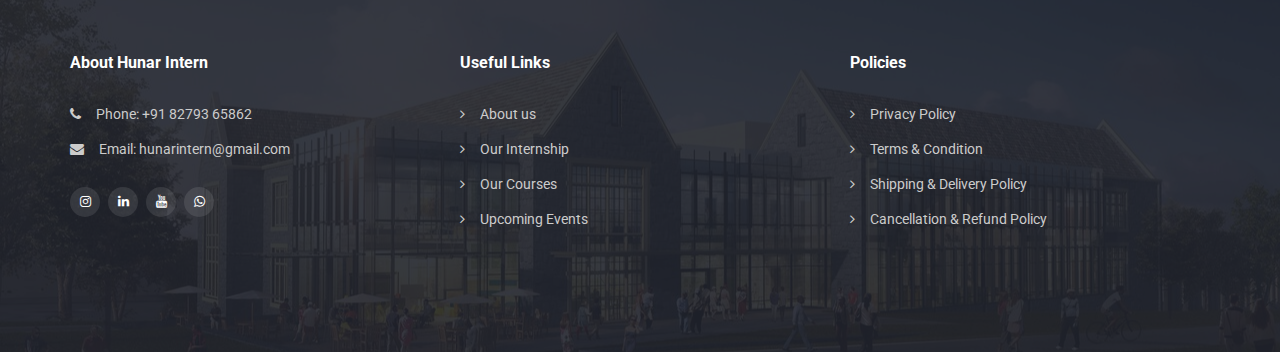
==== commit 799374d3: "hunar intern" ====
--- a/index.html
+++ b/index.html
@@ -162,7 +162,7 @@
 										<!-- <img src="images/author1.jpg" alt="#"> -->
 										<!-- <h4 class="title">Jewel Mathies</h4> -->
 										</div>
-									<span class="price">₹119</span>
+									<span class="price">₹129</span>
 								</div>
 								<h4 class="c-title"><a href="https://cosmofeed.com/vp/662e4804cf085e0013eae5ed">Python Development Training Program</a></h4>
 								<p>Additional:<br>Free E-books<br> Interview Based Questions<br>Internship opportunities</p>
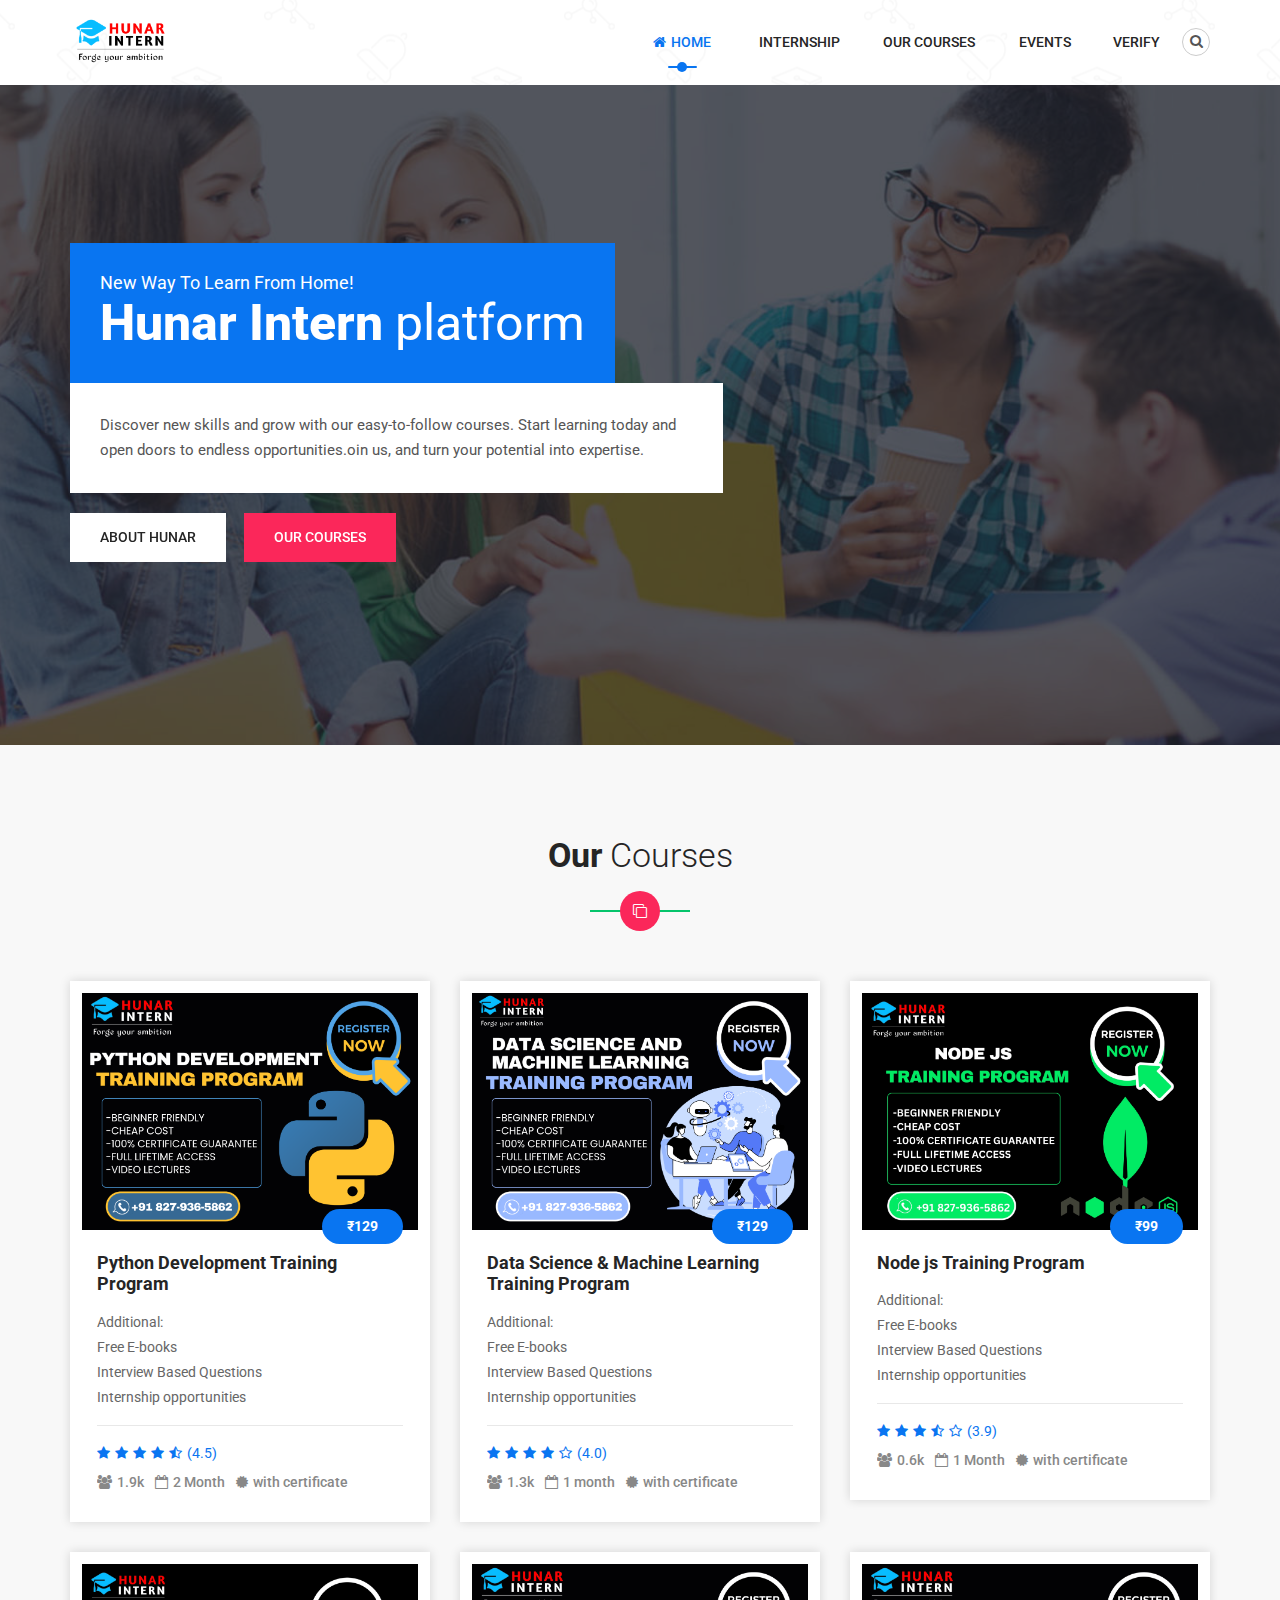
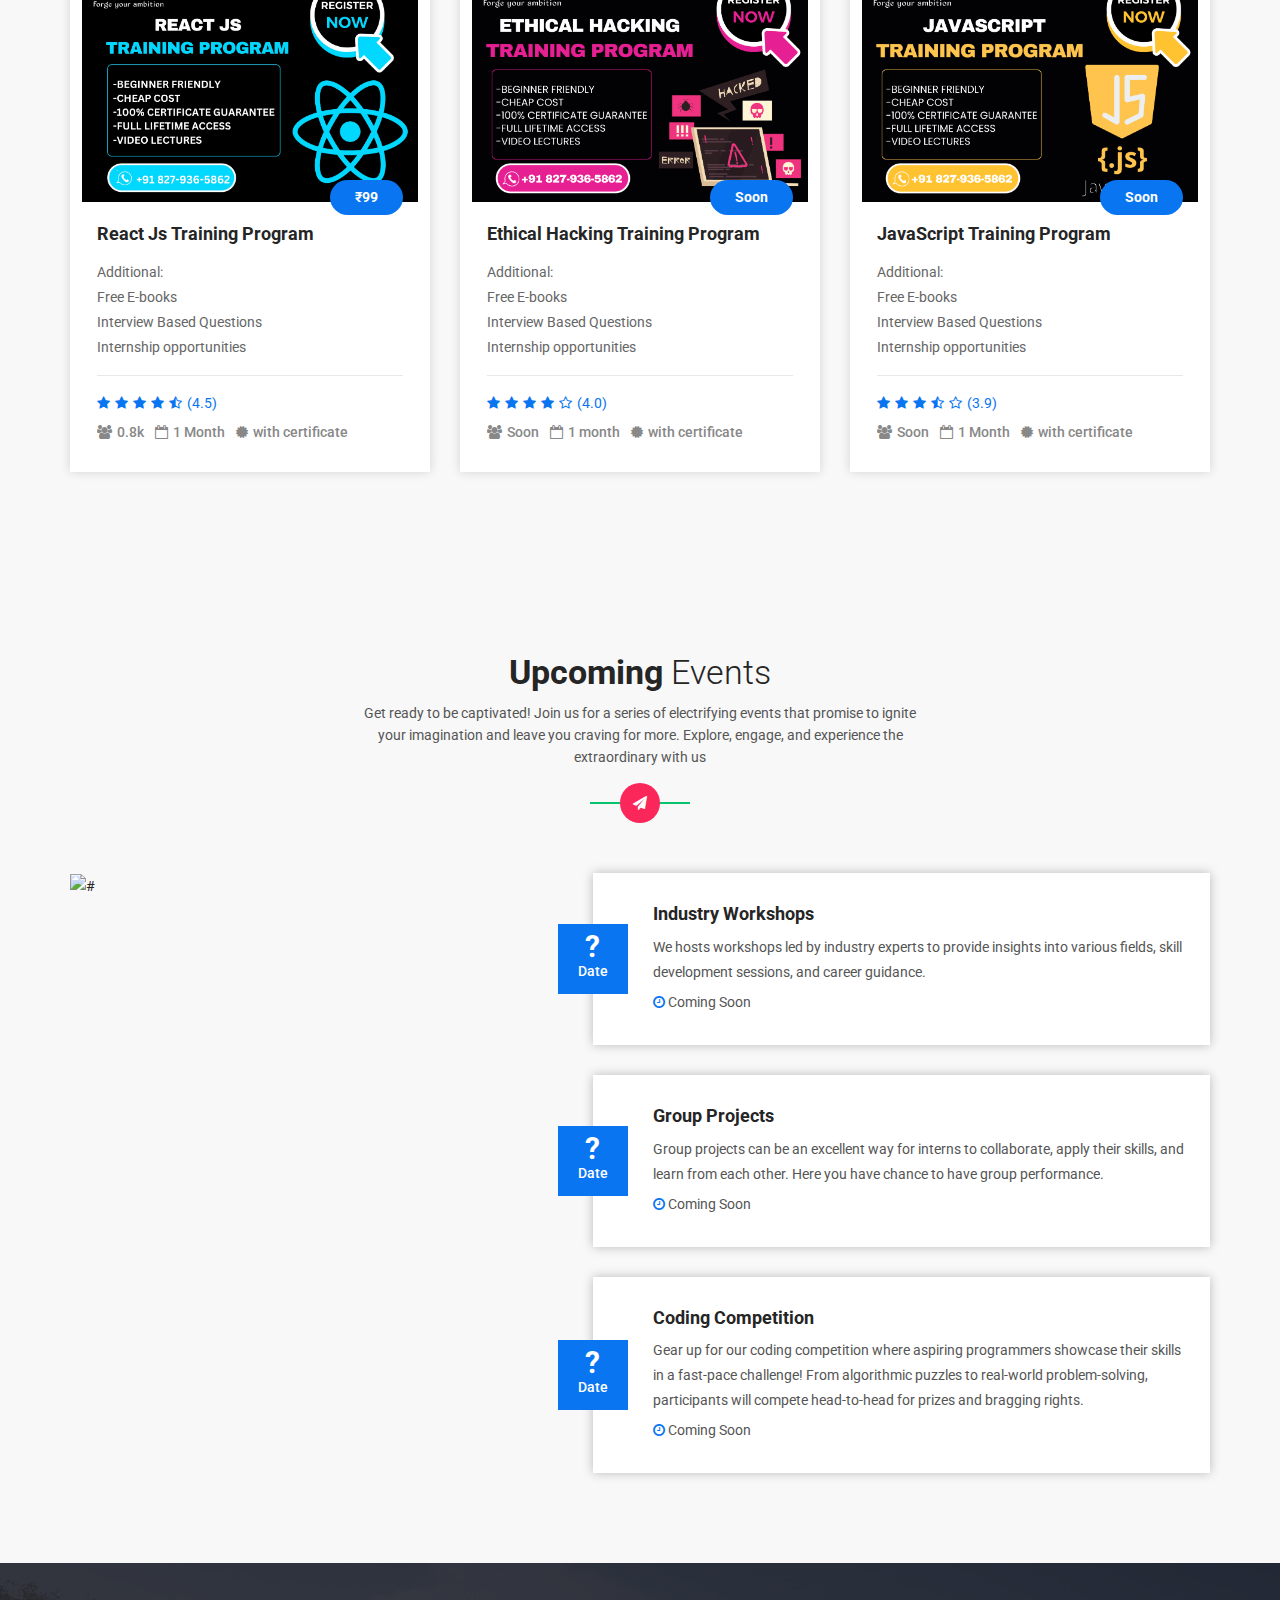
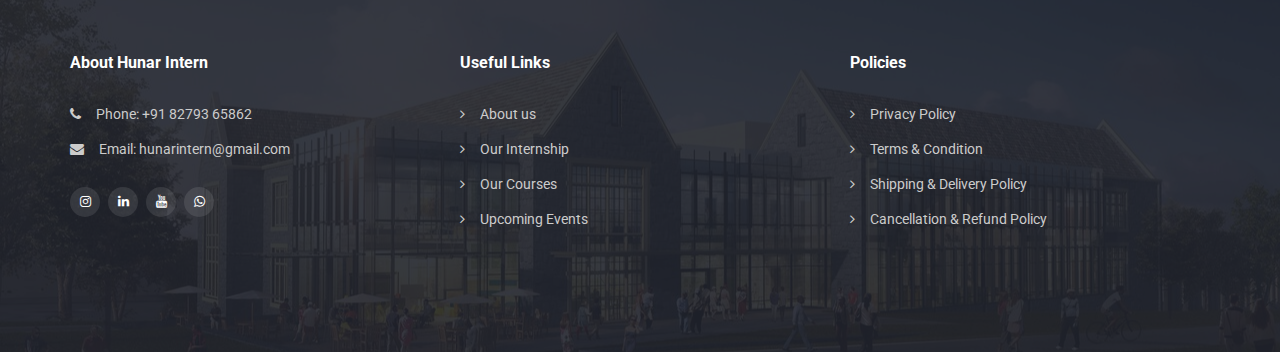
==== commit 9fa7f4ff: "new commit" ====
--- a/index.html
+++ b/index.html
@@ -206,7 +206,7 @@
 										<!-- <img src="images/author3.jpg" alt="#"> -->
 										<!-- <h4 class="title">Noha Brown</h4> -->
 									</div>
-									<span class="price">₹149</span>
+									<span class="price">₹129</span>
 								</div>
 								<h4 class="c-title"><a href="https://cosmofeed.com/vp/662f58d44369780013252792">Data Science & Machine Learning Training Program </a></h4>
 								<p>Additional:<br>Free E-books<br> Interview Based Questions<br>Internship opportunities</p>
